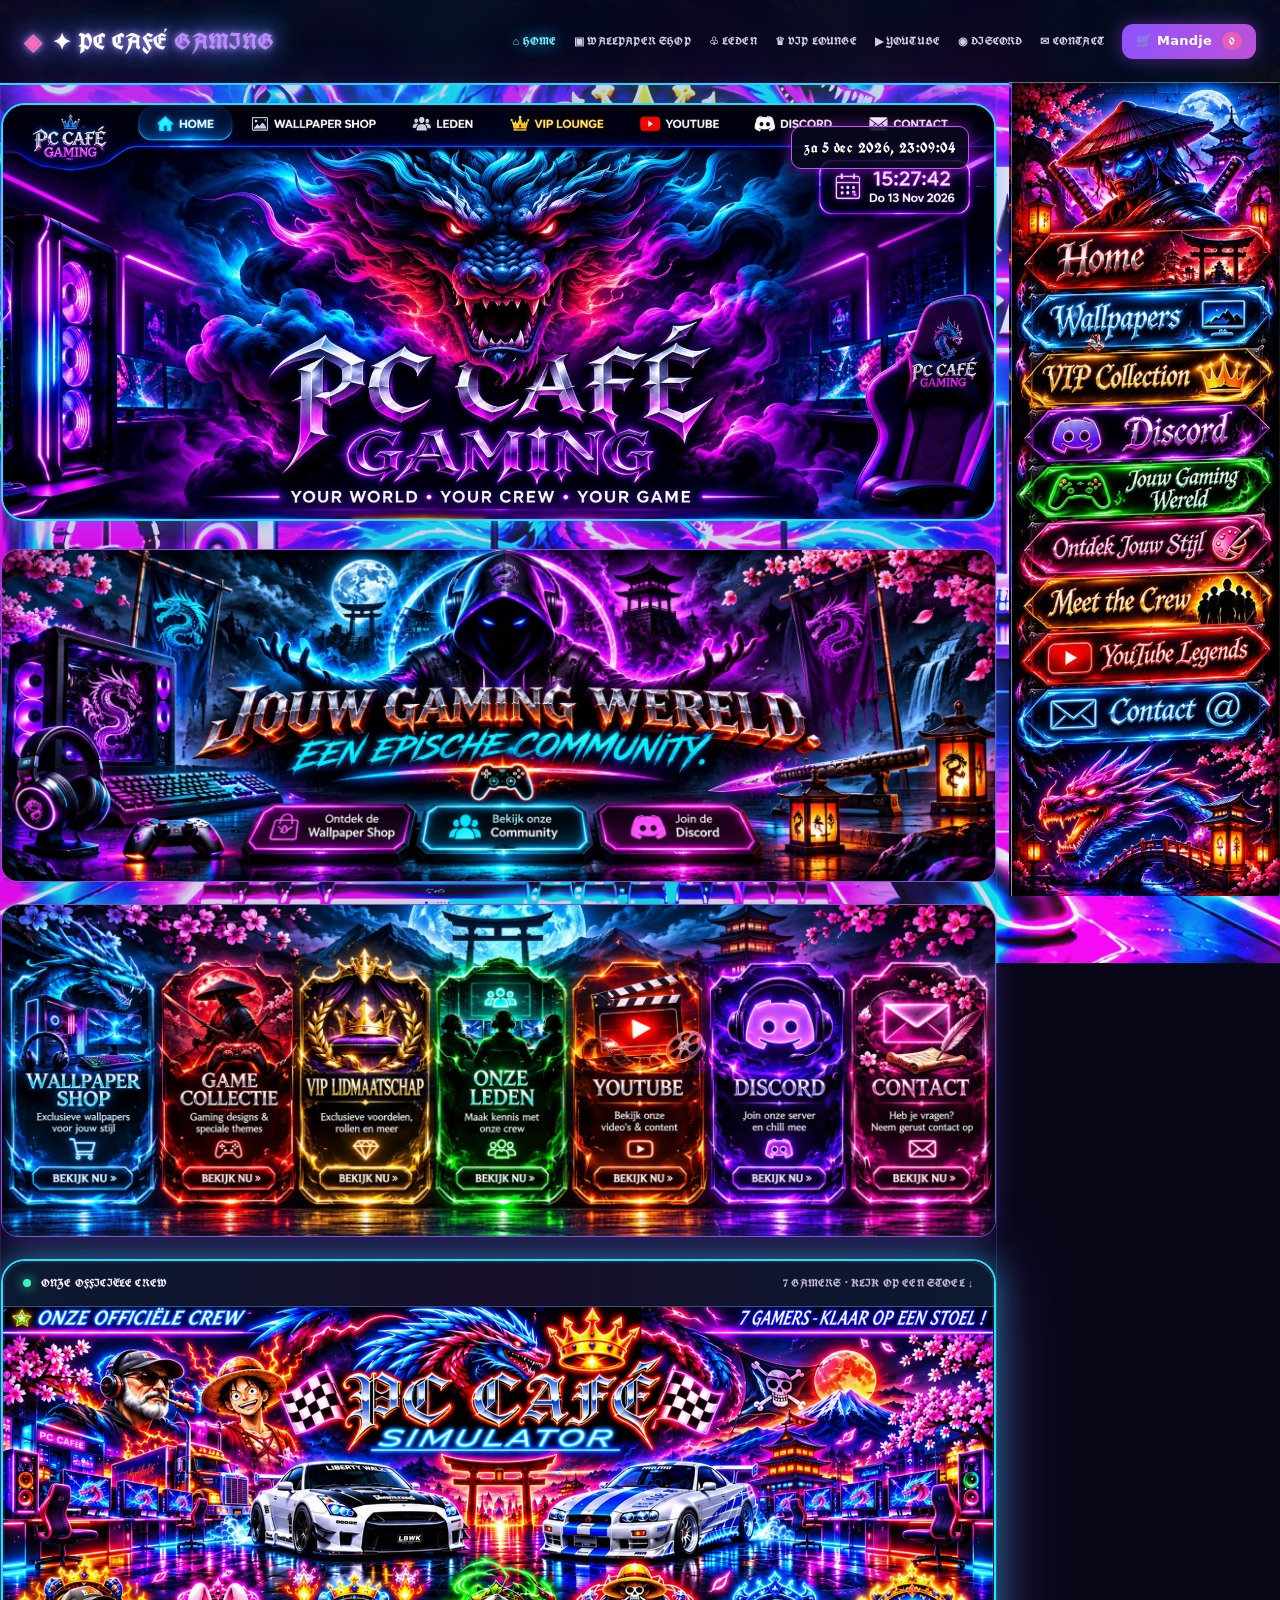
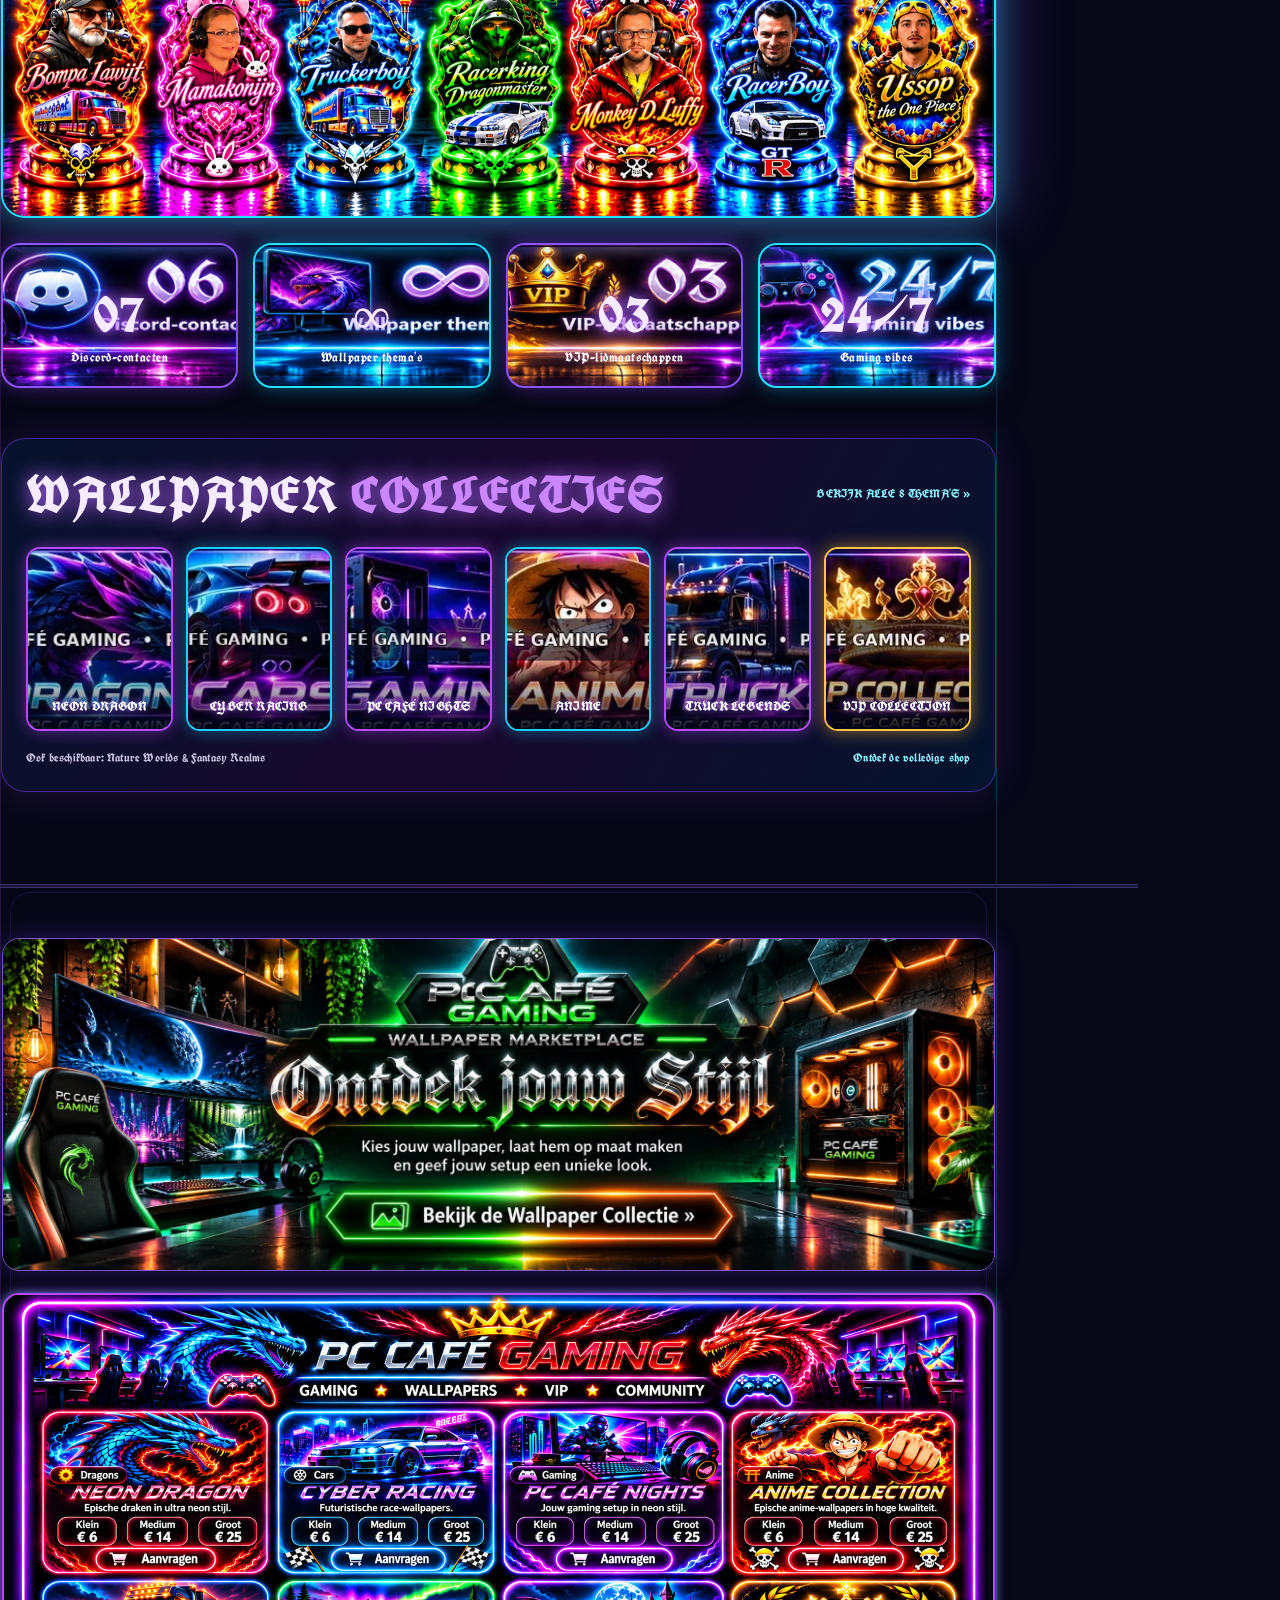
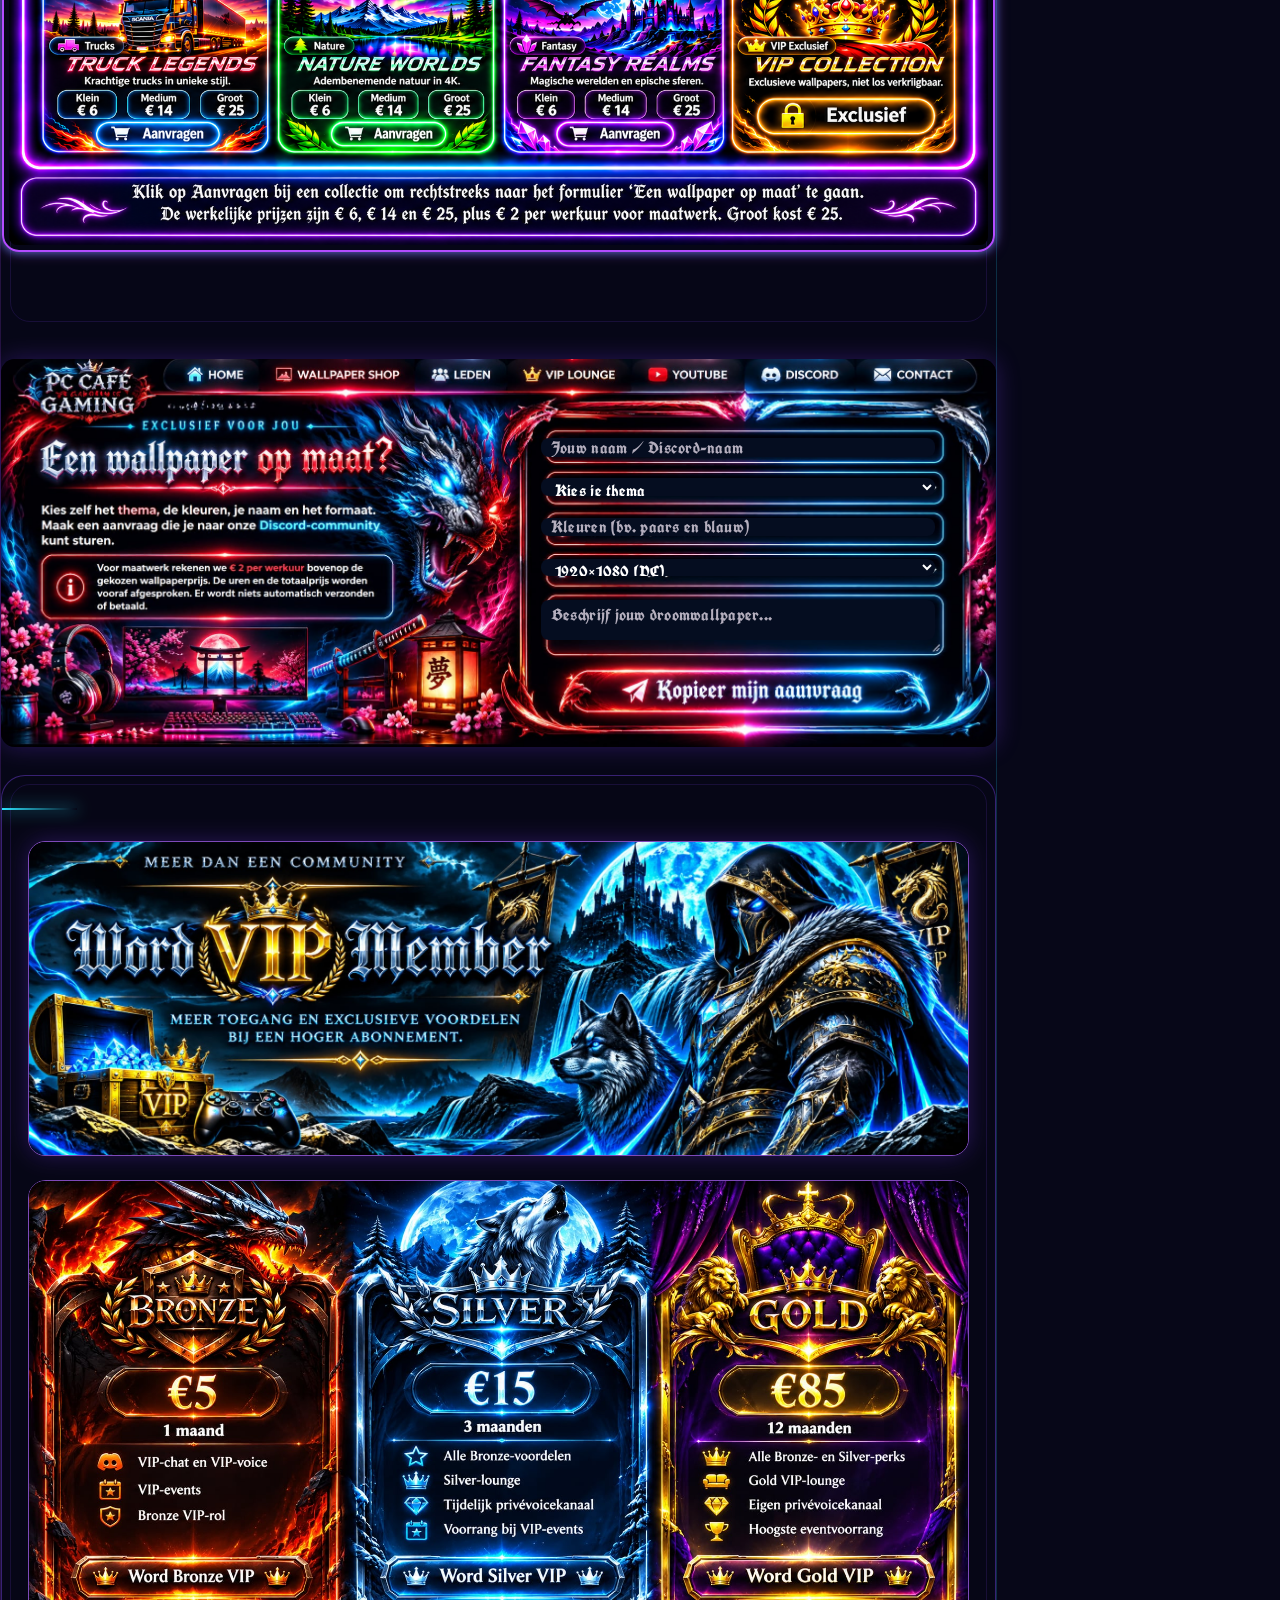
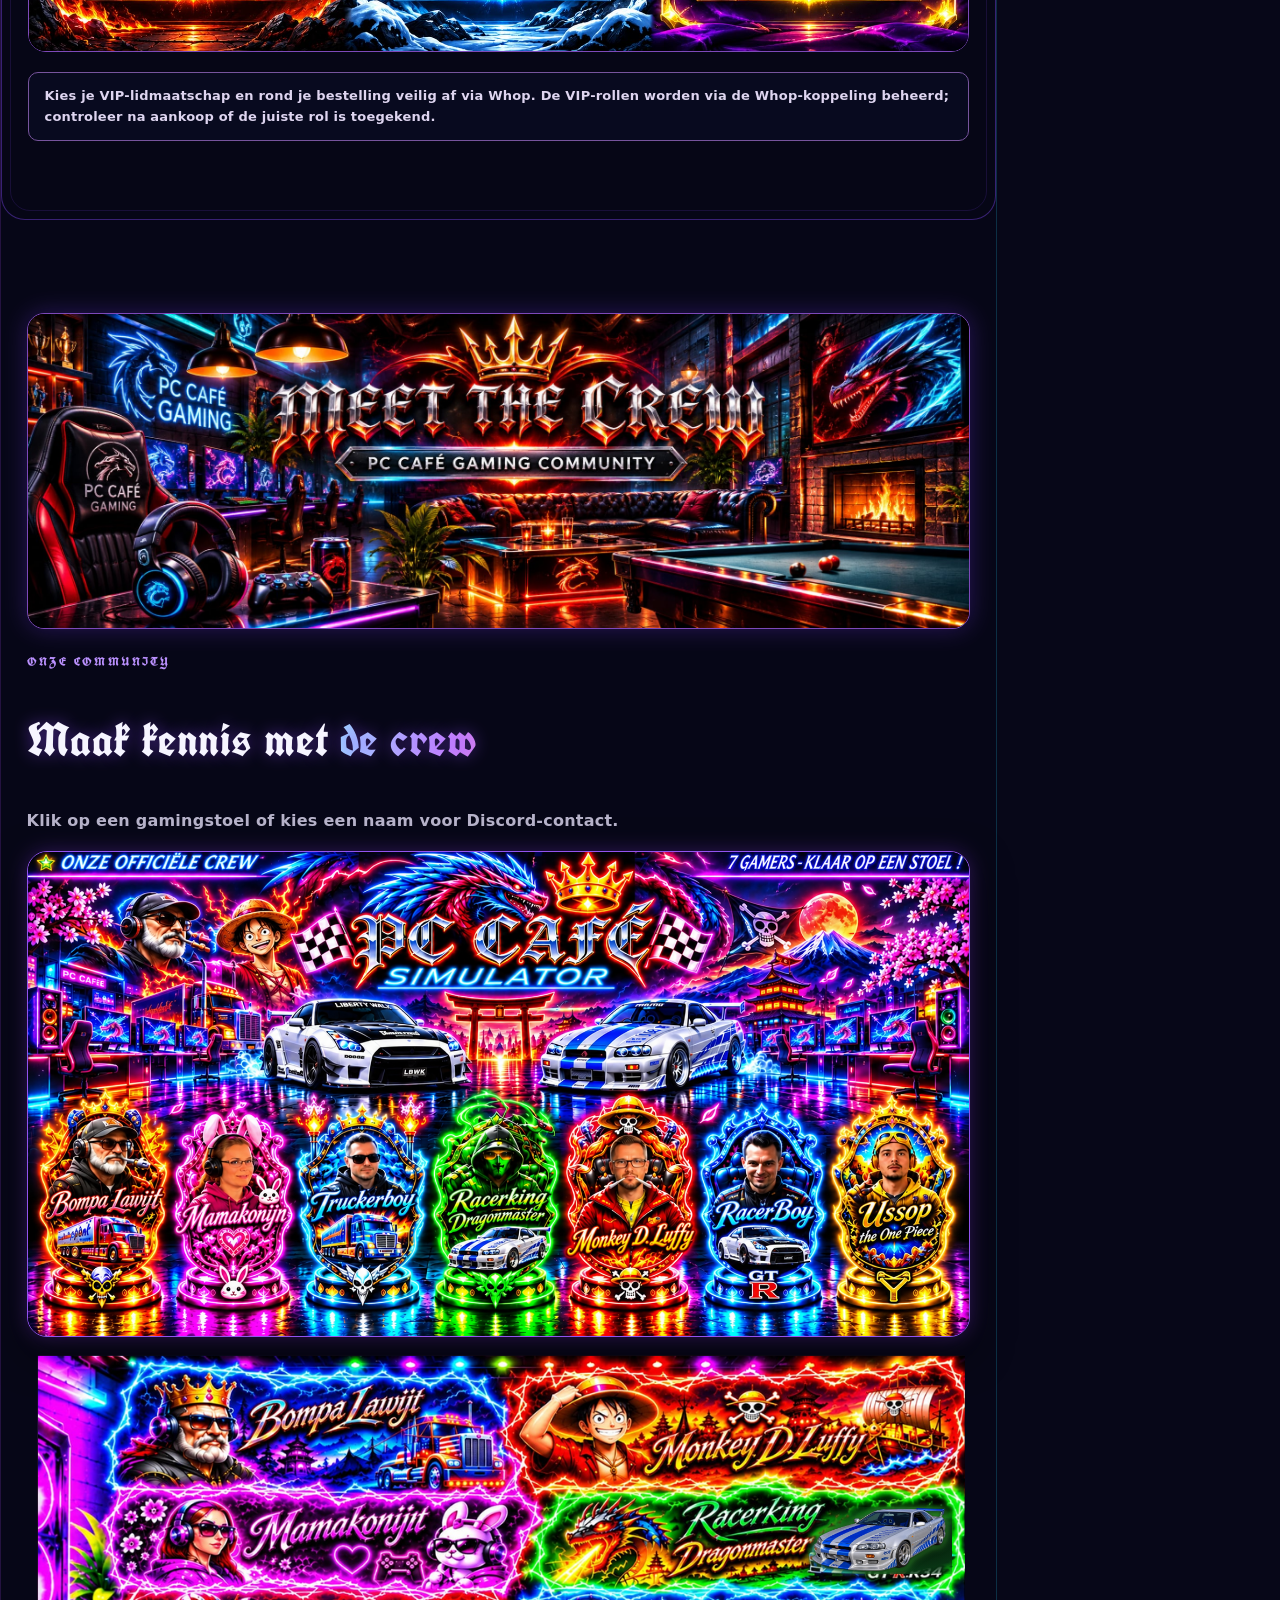
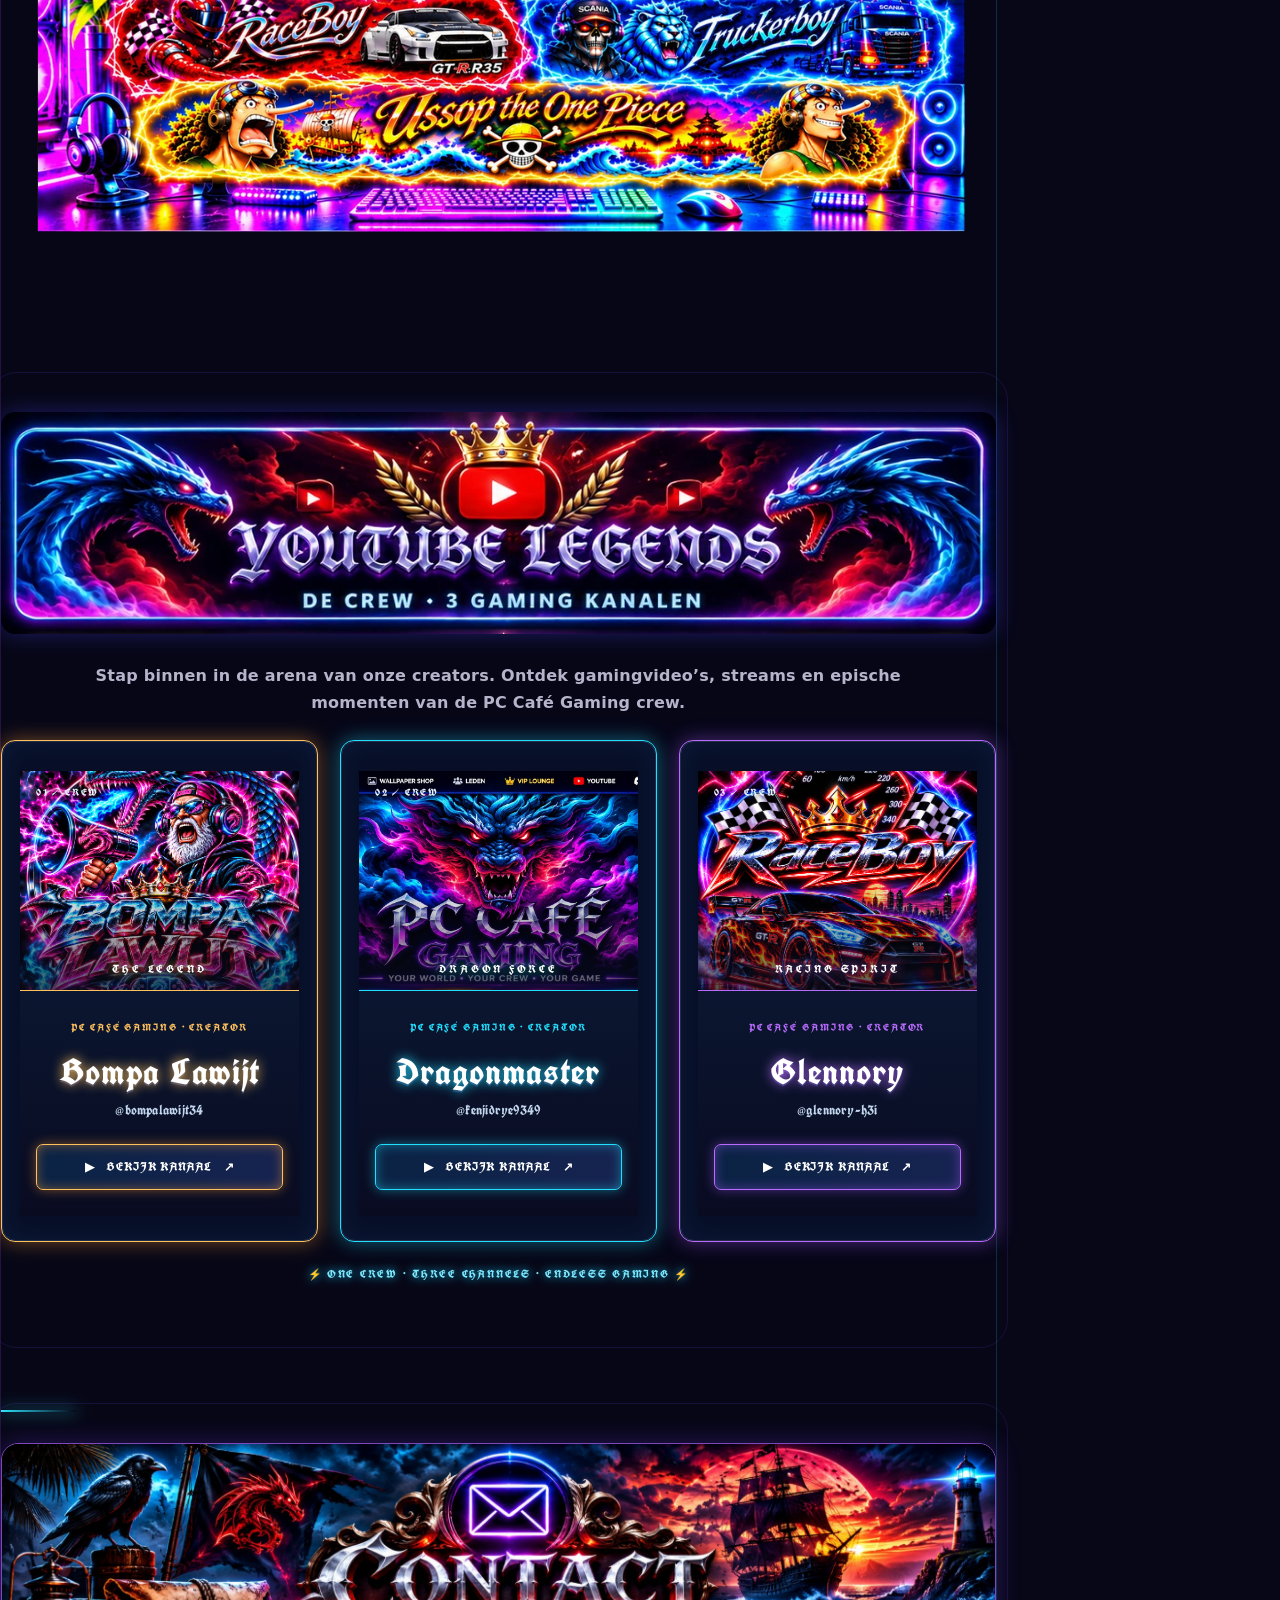
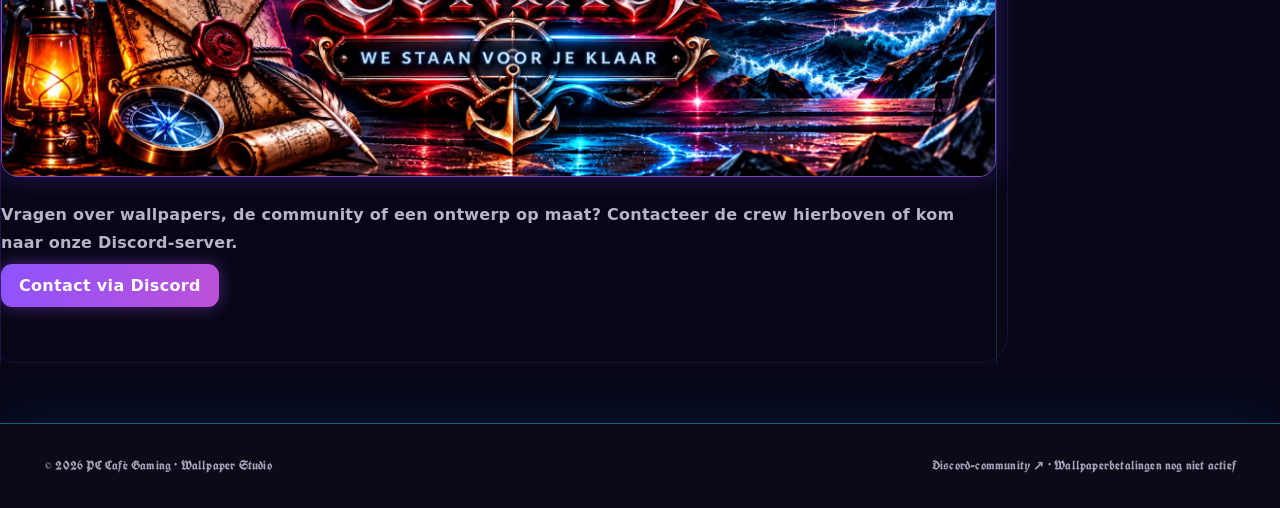
==== index.html @ 96dc5844 "Add files via upload" ====
<!DOCTYPE html>

<html lang="nl"><head><meta charset="utf-8"/><meta content="width=device-width,initial-scale=1" name="viewport"/><title>PC Café Gaming | Wallpaper Studio</title><style>
:root{font-family:UnifrakturCook,cursive;color:#f6f5ff;background:#080a14}*{box-sizing:border-box}html{scroll-behavior:smooth}body{margin:0;background:radial-gradient(ellipse at 70% 0,#241342 0,transparent 37%),#080a14}a{color:inherit;text-decoration:none}button,input,select,textarea{font:inherit}button{cursor:pointer}.shell{max-width:1240px;margin:auto;padding:0 24px}.top{border-bottom:1px solid #ffffff19;background:#0c0d1be8;position:sticky;top:0;z-index:5;backdrop-filter:blur(14px)}.nav{display:flex;align-items:center;gap:30px;min-height:78px}.brand{font-weight:900;letter-spacing:.02em;font-size:20px;white-space:nowrap}.brand b{color:#bd8aff}.links{display:flex;gap:24px;align-items:center;margin-left:auto;font-size:14px;color:#d2cce5}.links a:hover{color:#b995ff}.btn{border:0;border-radius:11px;padding:12px 18px;background:linear-gradient(110deg,#9b58ff,#ec58bd);color:white;font-weight:800;box-shadow:0 6px 25px #b04cf62d}.btn.alt{background:#242039;box-shadow:none;border:1px solid #544775}.btn.small{padding:9px 14px;font-size:13px}.hero{display:grid;grid-template-columns:1.02fr .98fr;gap:36px;align-items:center;padding:66px 0 70px}.eyebrow{color:#bb91ff;text-transform:uppercase;letter-spacing:.2em;font-size:12px;font-weight:800}.hero h1{font-size:clamp(38px,5vw,70px);line-height:1.05;letter-spacing:-.055em;margin:15px 0 18px}.gradient{background:linear-gradient(100deg,#b790ff,#ff73bd);background-clip:text;color:transparent}.muted{color:#b7b3ca;line-height:1.75}.hero p{font-size:17px;max-width:530px}.actions{display:flex;gap:12px;flex-wrap:wrap;margin:28px 0}.stats{display:flex;gap:30px;color:#d5cfe4;font-size:13px;margin-top:40px}.stats strong{display:block;font-size:21px;color:white}.hero-img{position:relative;border-radius:22px;overflow:hidden;border:1px solid #7658aa;box-shadow:0 24px 80px #8e40eb40}.hero-img img{width:100%;display:block}.overlay-label{position:absolute;bottom:14px;left:14px;right:14px;padding:12px 15px;border-radius:12px;background:#090717c9;backdrop-filter:blur(8px);font-size:13px}.section{padding:45px 0}.heading{display:flex;justify-content:space-between;align-items:end;gap:20px;margin-bottom:24px}.heading h2{font-size:clamp(28px,3vw,39px);margin:8px 0;letter-spacing:-.035em}.filters{display:flex;gap:9px;flex-wrap:wrap;margin:22px 0}.chip{background:#191629;color:#cbc6db;border:1px solid #3a304f;border-radius:30px;padding:9px 15px}.chip.active{background:#7445d6;border-color:#b18af6;color:white}.search{background:#161322;color:white;border:1px solid #453857;border-radius:12px;padding:12px 14px;min-width:240px;max-width:100%}.products{display:grid;grid-template-columns:repeat(4,minmax(0,1fr));gap:19px}.product{background:#141323;border:1px solid #302a43;border-radius:17px;overflow:hidden;transition:transform .2s,border-color .2s}.product:hover{transform:translateY(-4px);border-color:#9269dc}.product img{width:100%;aspect-ratio:16/10;object-fit:cover;display:block;background:#24183c}.info{padding:16px}.pill{font-size:11px;color:#c4a8ff;background:#302046;border-radius:30px;padding:5px 9px}.info h3{margin:15px 0 7px;font-size:17px}.info p{font-size:13px;color:#aaa5bc;min-height:36px;line-height:1.5}.price{display:flex;align-items:center;justify-content:space-between;gap:8px;margin-top:18px}.price strong{font-size:19px}.empty{padding:35px;color:#b7b0c8}.feature{background:linear-gradient(115deg,#281342,#12172d);border:1px solid #513a75;border-radius:22px;padding:32px;display:grid;grid-template-columns:1fr 1fr;gap:28px}.feature h2{font-size:31px;margin:9px 0}.formgrid{display:grid;gap:12px}.field{width:100%;padding:12px;border:1px solid #55446e;border-radius:10px;background:#130f25;color:white}.plans{display:grid;grid-template-columns:repeat(3,1fr);gap:16px}.plan{border:1px solid #48375d;background:#161326;border-radius:17px;padding:25px}.plan.featured{border-color:#d16bcb;box-shadow:0 0 30px #b047ba22}.plan h3{margin:0}.plan .amount{font-size:38px;font-weight:900;margin:18px 0 6px}.plan ul{padding-left:20px;line-height:2;color:#c4bed1;font-size:14px;min-height:155px}.crew-img{position:relative;border:1px solid #594578;border-radius:20px;overflow:hidden}.crew-img img{width:100%;display:block}.hotspot{position:absolute;top:30%;bottom:5%;width:16.666%;border:0;background:transparent}.hotspot:hover,.hotspot:focus-visible{outline:2px solid #b785ff;outline-offset:-3px;background:#a45dff22}.crew-list{display:grid;grid-template-columns:repeat(3,1fr);gap:10px;margin-top:15px}.crew-list button{padding:13px;background:#171428;border:1px solid #403355;color:white;border-radius:10px}.footer{border-top:1px solid #30253e;margin-top:60px;padding:32px 0;color:#a6a0b8;font-size:13px}.footer .shell{display:flex;justify-content:space-between;gap:15px}dialog{border:1px solid #7655a4;border-radius:20px;background:#161225;color:white;padding:26px;max-width:440px;width:calc(100% - 30px);box-shadow:0 20px 80px #0009}dialog::backdrop{background:#000b}dialog h2{margin-top:0}dialog p{color:#c7bfd7}dialog .actions{margin-bottom:0}.cart-badge{background:#e65eb8;padding:2px 7px;border-radius:30px;margin-left:5px;font-size:11px}.notice{color:#c5b8e8;font-size:13px;line-height:1.6}.mobile{display:none}@media(max-width:850px){.hero{grid-template-columns:1fr;padding:42px 0}.products{grid-template-columns:repeat(2,1fr)}.feature{grid-template-columns:1fr}.links{gap:12px}.links a:nth-child(2),.links a:nth-child(3){display:none}}@media(max-width:550px){.shell{padding:0 15px}.nav{min-height:66px}.brand{font-size:16px}.links a:not(:last-child){display:none}.products,.plans{grid-template-columns:1fr}.crew-list{grid-template-columns:repeat(2,1fr)}.stats{gap:15px}.heading{align-items:start;flex-direction:column}.footer .shell{flex-direction:column}}

/* 2026 premium visual refresh */
:root{color-scheme:dark}body{background:radial-gradient(ellipse at 50% -5%,#352067 0,transparent 34%),radial-gradient(ellipse at 95% 35%,#171e48 0,transparent 38%),#070812}.top{background:#080b17e8;border-bottom:1px solid #b57bff33}.brand{font-size:22px;letter-spacing:-.035em}.brand:before{content:'◈';color:#ff6cbd;margin-right:9px}.nav{min-height:83px}.links a{transition:color .2s}.btn{background:linear-gradient(115deg,#8d53ff,#ed4fae);box-shadow:0 8px 30px #b154ff3d;transition:transform .2s,box-shadow .2s}.btn:hover{transform:translateY(-2px);box-shadow:0 12px 35px #b154ff6b}.btn.alt{background:#17162abf;border-color:#765c9d}.hero-new{text-align:center;padding:62px 0 45px}.hero-kicker{display:inline-flex;align-items:center;gap:10px;color:#c8adff;font-size:12px;font-weight:800;letter-spacing:.17em;border:1px solid #6b4a963f;border-radius:30px;padding:10px 16px;background:#2c204044}.live-dot{display:inline-block;width:8px;height:8px;background:#38f5c2;border-radius:50%;box-shadow:0 0 12px #38f5c2;flex:none}.hero-new h1{font-size:clamp(35px,5.3vw,74px);letter-spacing:-.065em;line-height:1.06;margin:25px auto 17px;font-weight:950}.hero-new>p{max-width:760px;margin:0 auto;color:#c3bed6;font-size:17px;line-height:1.8}.hero-actions{display:flex;gap:12px;justify-content:center;flex-wrap:wrap;margin:28px 0 38px}.photo-frame{background:#100f20;border:1px solid #8154c7;border-radius:24px;overflow:hidden;box-shadow:0 24px 100px #6f30b849,0 0 0 5px #a85dff0c;text-align:left}.photo-head,.photo-foot{display:flex;justify-content:space-between;gap:10px;align-items:center;padding:14px 20px;background:#100e1d;color:#bfb5d7;font-size:11px;font-weight:800;letter-spacing:.08em}.photo-head span:first-child{display:flex;align-items:center;gap:10px;color:#f6efff}.photo-stage{position:relative;line-height:0}.photo-stage img{display:block;width:100%;height:auto}.photo-stage .hotspot{top:34%;bottom:4%;border-radius:12px}.photo-stage .hotspot:hover,.photo-stage .hotspot:focus-visible{background:linear-gradient(0deg,#d954ff50,transparent 70%);outline:2px solid #e8b0ff;outline-offset:-3px}.photo-foot{flex-wrap:wrap;justify-content:center;gap:12px 22px;color:#cfb9ff}.highlights{display:grid;grid-template-columns:repeat(4,1fr);gap:16px;margin:25px 0 0}.highlights div{background:#151226a6;border:1px solid #44345f;border-radius:16px;padding:19px 10px;display:flex;flex-direction:column;gap:7px}.highlights strong{font-size:26px;color:#f4eaff}.highlights span{font-size:12px;color:#ada5c4}.section{padding:65px 0}.heading h2,.section h2{letter-spacing:-.045em}.product{background:linear-gradient(145deg,#20172f,#121425);border-color:#53416c}.product:hover{box-shadow:0 18px 50px #ad49ec23}.plan{background:linear-gradient(160deg,#241632,#121525)}.plan.featured{background:linear-gradient(160deg,#3c1944,#17142b);border-color:#ef6dc5}.crew-img{box-shadow:0 12px 55px #8d3dd52a}.footer{background:#0c0a17}.links a:focus-visible,.btn:focus-visible,button:focus-visible{outline:3px solid #fff;outline-offset:3px}@media(max-width:700px){.hero-new{padding-top:36px}.hero-new>p{font-size:15px}.hero-kicker{font-size:9px;letter-spacing:.08em}.photo-head{font-size:9px;padding:10px}.photo-head>span:last-child{display:none}.photo-foot{font-size:9px}.highlights{grid-template-columns:repeat(2,1fr)}.hero-actions .btn{width:100%}.section{padding:45px 0}}

/* Neon motion edition */
body{position:relative;isolation:isolate;background:radial-gradient(ellipse at 75% 12%,#321153 0%,transparent 39%),radial-gradient(ellipse at 10% 62%,#062744 0%,transparent 42%),#070812}
body::before{content:"";position:fixed;inset:-40%;z-index:-1;pointer-events:none;background:conic-gradient(from 0deg at 50% 50%,transparent 0deg,#6a24bd26 65deg,transparent 115deg,#00ccff20 190deg,transparent 250deg,#ff2a8a1c 310deg,transparent 360deg);animation:ambientSpin 35s linear infinite;filter:blur(75px)}
@keyframes ambientSpin{to{transform:rotate(360deg)}}
.hero-img{isolation:isolate;box-shadow:0 0 24px #8c36ff6e,0 0 75px #009dff36,0 25px 85px #8e40eb40;animation:heroGlow 5s ease-in-out infinite alternate}
.hero-img::after{content:"";position:absolute;inset:0;border:2px solid transparent;border-radius:inherit;pointer-events:none;background:linear-gradient(115deg,#00ddffbb,transparent 25%,transparent 72%,#ff32b5c7) border-box;mask:linear-gradient(#fff 0 0) padding-box,linear-gradient(#fff 0 0);mask-composite:exclude;animation:borderPulse 3.5s ease-in-out infinite alternate}
@keyframes heroGlow{from{box-shadow:0 0 16px #8c36ff55,0 0 50px #009dff20}to{box-shadow:0 0 32px #b04aff99,0 0 95px #009dff66}}
@keyframes borderPulse{from{opacity:.4}to{opacity:1}}
.hero-img img{transition:transform .8s ease}.hero-img:hover img{transform:scale(1.025)}
.gradient{background-image:linear-gradient(100deg,#9ddcff,#c98cff,#ff70bd,#9ddcff);background-size:240% auto;animation:shine 6s linear infinite}
@keyframes shine{to{background-position:240% center}}
.btn:not(.alt){background-size:200% 200%;animation:btnGlow 5s ease infinite}
@keyframes btnGlow{0%,100%{background-position:0 50%;box-shadow:0 0 14px #a94cff40}50%{background-position:100% 50%;box-shadow:0 0 27px #e458c67a}}
@media(prefers-reduced-motion:reduce){body::before,.hero-img,.hero-img::after,.gradient,.btn:not(.alt){animation:none!important}html{scroll-behavior:auto}.hero-img img{transition:none}}

/* CYBER ARENA 2026 — extra decor, original crew image untouched */
:root{--electric:#24dfff;--violet:#a15bff;--hotpink:#ff4fc5}
body{background:radial-gradient(ellipse at 50% 3%,#26104b 0,transparent 48%),linear-gradient(120deg,#050b1c,#0c0922 48%,#050d1c)!important;overflow-x:hidden}
body::before{z-index:-1!important;opacity:.85}
body::after{content:"";position:fixed;inset:0;z-index:-1;pointer-events:none;background:linear-gradient(90deg,transparent 0 8%,#20cfff13 8.1%,transparent 8.3%,transparent 91.7%,#f94bd313 91.9%,transparent 92%),repeating-linear-gradient(0deg,transparent 0 63px,#57aaff0c 64px,transparent 65px),repeating-linear-gradient(90deg,transparent 0 63px,#a45aff0b 64px,transparent 65px);mask-image:linear-gradient(to bottom,transparent,#000 20%,#000 80%,transparent);animation:arenaGrid 18s linear infinite}
@keyframes arenaGrid{0%{background-position:0 0,0 0,0 0}100%{background-position:0 0,0 130px,130px 0}}
.cyber-decor{position:fixed;inset:0;pointer-events:none;z-index:0;overflow:hidden}
.cyber-decor .beam{position:absolute;top:-30%;height:160%;width:2px;opacity:.4;filter:drop-shadow(0 0 13px currentColor);transform:rotate(19deg);animation:beamBreath 7s ease-in-out infinite alternate}
.cyber-decor .beam.a{left:7%;color:#22dfff;background:linear-gradient(transparent,currentColor,transparent)}
.cyber-decor .beam.b{right:8%;color:#f746d3;background:linear-gradient(transparent,currentColor,transparent);transform:rotate(-19deg);animation-delay:-3s}
.cyber-decor .orb{position:absolute;border-radius:50%;filter:blur(40px);opacity:.23;animation:orbFloat 13s ease-in-out infinite alternate}
.cyber-decor .orb.a{width:270px;height:270px;left:-130px;top:25%;background:#009dff}
.cyber-decor .orb.b{width:300px;height:300px;right:-145px;top:47%;background:#e22dff;animation-delay:-6s}
@keyframes beamBreath{to{opacity:.12;filter:drop-shadow(0 0 4px currentColor)}}
@keyframes orbFloat{to{transform:translateY(115px) scale(1.15)}}
.top,main,.footer{position:relative;z-index:1}
.top{box-shadow:0 1px 0 #23e6ff30,0 12px 35px #05041899}
.brand{text-shadow:0 0 22px #af62ff55}
.hero-new{position:relative}
.hero-new::before,.hero-new::after{content:"";position:absolute;top:120px;width:90px;height:210px;pointer-events:none;opacity:.8;border-top:2px solid #20ddff;border-bottom:2px solid #20ddff;filter:drop-shadow(0 0 12px #20ddff77)}
.hero-new::before{left:-120px;border-left:2px solid #20ddff;clip-path:polygon(0 0,100% 0,100% 15%,35% 15%,35% 85%,100% 85%,100% 100%,0 100%)}
.hero-new::after{right:-120px;border-right:2px solid #f252d9;border-color:#f252d9;clip-path:polygon(0 0,100% 0,100% 100%,0 100%,0 85%,65% 85%,65% 15%,0 15%)}
.hero-new h1{text-shadow:0 0 42px #8957ff2b}
.hero-kicker{box-shadow:0 0 28px #814aff21,inset 0 0 15px #9c4eff12}
.photo-frame{position:relative;isolation:isolate;border:1px solid #b66aff;box-shadow:0 0 0 1px #25cfff55,0 0 28px #7d3fff75,0 0 95px #168eff25,0 24px 85px #0009;animation:arenaFrame 6s ease-in-out infinite alternate}
.photo-frame::after{content:"";position:absolute;inset:0;border-radius:inherit;pointer-events:none;box-shadow:inset 0 0 0 2px #ffffff12;z-index:2}
@keyframes arenaFrame{to{box-shadow:0 0 0 1px #fa51d66b,0 0 35px #e54fff73,0 0 105px #22bfff33,0 24px 85px #0009}}
.photo-head{background:linear-gradient(90deg,#0b1a31,#180e2b,#0b1a31);border-bottom:1px solid #42d8ff60}
.photo-foot{background:linear-gradient(90deg,#0b1a31,#1a0d2c,#0b1a31);border-top:1px solid #ee59e65c}
.highlights div{position:relative;overflow:hidden;background:linear-gradient(150deg,#10213bba,#1b1235d9);border:1px solid #3d87bd75;box-shadow:inset 0 1px #ffffff16,0 8px 30px #0005;transition:transform .25s,box-shadow .25s}
.highlights div::before{content:"";position:absolute;left:12%;right:12%;top:0;height:2px;background:linear-gradient(90deg,transparent,#30e8ff,#e44dff,transparent);box-shadow:0 0 13px #38d9ff}
.highlights div:hover{transform:translateY(-5px);box-shadow:0 0 25px #9c56ff44}
.section{position:relative}
.section::before{content:"";position:absolute;top:32px;left:0;width:75px;height:2px;background:linear-gradient(90deg,#2ce4ff,transparent);box-shadow:0 0 15px #2ce4ff}
.product,.plan,.feature,.crew-img{box-shadow:0 10px 36px #0007,0 0 20px #8c4dff16}
.product:hover,.plan:hover{border-color:#32dfff;box-shadow:0 0 25px #1bbdff38,0 15px 40px #0008}
.btn:not(.alt){box-shadow:0 0 17px #b14fff6b}
.footer{border-top:1px solid #30d7ff66;box-shadow:0 -12px 45px #168bff14}
@media(max-width:1500px){.hero-new::before,.hero-new::after{display:none}}
@media(max-width:700px){.cyber-decor .beam{opacity:.14}.cyber-decor .orb{opacity:.12}body::after{opacity:.4}}
@media(prefers-reduced-motion:reduce){body::after,.cyber-decor *, .photo-frame{animation:none!important}}

/* Marketplace: neon showcase */
#shop{padding:54px 0 78px;position:relative}#shop:before{content:"";position:absolute;inset:10px -20px;background:radial-gradient(ellipse at 50% 12%,#6518ad3b,transparent 70%);pointer-events:none;z-index:-1}#shop .heading{border:1px solid #6e3e9c77;background:linear-gradient(110deg,#12142cdd,#280f3fbb);border-radius:22px;padding:24px;box-shadow:0 0 45px #b14bff1e}#shop .heading h2{font-size:clamp(30px,4vw,48px)}#shop .filters{gap:12px;margin:28px 0}#shop .chip{border:1px solid #9055dc;border-radius:99px;background:#100b26;box-shadow:0 0 12px #9c3cff33;color:#f6eaff}#shop .chip:hover,#shop .chip.active{background:linear-gradient(110deg,#ac26e9,#2e80ff);box-shadow:0 0 18px #a93bff99,0 0 10px #00ccff55;color:white}#shop .products{grid-template-columns:repeat(4,minmax(0,1fr));gap:18px}#shop .product{border:1px solid #c345f0;border-radius:19px;background:linear-gradient(145deg,#090b20,#0c1532 75%,#170a2b);box-shadow:0 0 14px #b52aff55,0 0 17px #00bbff24;overflow:hidden}#shop .product:hover{transform:translateY(-5px);box-shadow:0 0 26px #e62cff9a,0 0 18px #00cfff7a}#shop .product img{aspect-ratio:1.9/1;object-fit:cover;object-position:center;background:#08091d}#shop .info{padding:14px}#shop .info h3{font-size:17px;margin:12px 0 5px}#shop .info p{min-height:35px}#shop .price .btn{padding:10px 12px}#shop .price strong{font-size:17px}#shop .search{border:1px solid #3acfff;box-shadow:0 0 13px #159eff66} @media(max-width:900px){#shop .products{grid-template-columns:repeat(2,minmax(0,1fr))}}@media(max-width:560px){#shop .products{grid-template-columns:1fr}#shop .heading{padding:17px}}

/* CYBER CITY BACKGROUND — decorative layers, all site features preserved */
html{background:#050719}
body{background:radial-gradient(ellipse 65% 30% at 50% 7%,#5b188b8a,transparent 80%),radial-gradient(ellipse 44% 40% at 5% 44%,#005ca16b,transparent 85%),radial-gradient(ellipse 48% 42% at 98% 67%,#ae167b5c,transparent 83%),linear-gradient(145deg,#050719 0%,#0b1231 42%,#180b31 68%,#05091c 100%)!important}
body::after{background:repeating-linear-gradient(0deg,transparent 0 73px,#00dfff17 74px,transparent 75px),repeating-linear-gradient(90deg,transparent 0 73px,#d34aff12 74px,transparent 75px)!important;opacity:.85;mask-image:linear-gradient(90deg,#0008,#0004 20%,transparent 45%,transparent 55%,#0004 80%,#0008)!important}
.cyber-decor .beam.a{left:4%;width:3px;opacity:.55;box-shadow:0 0 30px #00dfff}
.cyber-decor .beam.b{right:4%;width:3px;opacity:.55;box-shadow:0 0 30px #ff4cdb}
.cyber-decor .orb.a{width:480px;height:480px;left:-250px;top:15%;background:#008aff;opacity:.28}
.cyber-decor .orb.b{width:520px;height:520px;right:-260px;top:35%;background:#dd29ff;opacity:.24}
.cyber-decor::before,.cyber-decor::after{content:"";position:absolute;top:15%;bottom:5%;width:min(15vw,220px);opacity:.7;filter:drop-shadow(0 0 12px #12ccff);background:repeating-linear-gradient(180deg,transparent 0 34px,#16caffb0 35px 37px,transparent 38px 68px);mask-image:linear-gradient(90deg,#000,transparent)}
.cyber-decor::before{left:0;clip-path:polygon(0 0,100% 15%,65% 85%,0 100%)}
.cyber-decor::after{right:0;transform:scaleX(-1);filter:drop-shadow(0 0 12px #ff3fd8);background:repeating-linear-gradient(180deg,transparent 0 34px,#ff4dd1aa 35px 37px,transparent 38px 68px)}
#shop{background:radial-gradient(ellipse at 50% 10%,#54218435,transparent 70%);border-radius:28px}
#shop .product{box-shadow:0 0 0 1px #7d4dff45,0 0 24px #a632e62b,0 18px 36px #0007}
#shop .product:hover{box-shadow:0 0 28px #e342e67a,0 0 22px #10dfff70}
@media(max-width:700px){.cyber-decor::before,.cyber-decor::after{opacity:.25;width:50px}body::after{opacity:.3}}
@media(prefers-reduced-motion:reduce){.cyber-decor,.cyber-decor *{animation:none!important}}

/* ALL AREAS NEON BANNERS — consistent cyber gaming visual system */
.section-banner{position:relative;isolation:isolate;display:flex;align-items:center;justify-content:space-between;gap:14px;overflow:hidden;min-height:148px;margin:0 0 32px;padding:24px clamp(15px,4vw,48px);border:1px solid #9c5aff;border-radius:20px;background:radial-gradient(ellipse at 16% 55%,#203f92a6,transparent 48%),radial-gradient(ellipse at 85% 40%,#78158b9c,transparent 50%),linear-gradient(115deg,#060a20,#18082d 50%,#070b22);box-shadow:inset 0 0 28px #5521c760,0 0 20px #ad43ff70,0 12px 40px #0009;text-align:center}
.section-banner:before{content:"";position:absolute;inset:0;z-index:-1;opacity:.8;background:repeating-linear-gradient(90deg,transparent 0 55px,#43dfff25 56px,transparent 57px),repeating-linear-gradient(0deg,transparent 0 39px,#f72eff18 40px,transparent 41px);mask-image:linear-gradient(90deg,#000,transparent 32%,transparent 68%,#000)}
.section-banner:after{content:"";position:absolute;left:-30%;bottom:0;width:50%;height:3px;background:linear-gradient(90deg,transparent,#2befff,#f83bff,transparent);box-shadow:0 0 18px #18ddff;animation:bannerScan 9s linear infinite}
@keyframes bannerScan{to{left:110%}}
.banner-text{display:flex;flex-direction:column;align-items:center;gap:8px;min-width:0}
.banner-text strong{font-weight:1000;font-size:clamp(24px,4vw,48px);line-height:1.1;letter-spacing:.045em;color:#f6f3ff;text-shadow:0 2px 0 #783bb5,0 0 12px #a85dff,0 0 32px #fe39d0}
.banner-text span{font-size:clamp(11px,1.8vw,20px);letter-spacing:.18em;font-weight:900;color:#c9f5ff;text-shadow:0 0 14px #24dfff}
.banner-side{font-size:clamp(29px,6vw,72px);filter:drop-shadow(0 0 17px #b74bff);flex:none}
.banner-custom{border-color:#22dfff}.banner-vip{border-color:#f7bf55;background:radial-gradient(ellipse at 75% 50%,#583077a8,transparent 55%),linear-gradient(120deg,#1c1126,#070a20 65%,#32152a)}.banner-vip .banner-text strong{color:#ffe5a2;text-shadow:0 0 25px #f9b338aa}.banner-crew{border-color:#e74dbf}.banner-home{margin:0 auto 34px;min-height:132px}.banner-home .banner-text strong{font-size:clamp(24px,4.2vw,55px)}
#shop .product{border:1px solid #c44eff;box-shadow:0 0 12px #ab45ff66,0 12px 34px #0008;transition:transform .25s,box-shadow .25s}#shop .product:nth-child(2n){border-color:#25cfff;box-shadow:0 0 12px #21caff66,0 12px 34px #0008}#shop .product:hover{transform:translateY(-6px);box-shadow:0 0 28px #a63effaa,0 14px 40px #000b}
#shop .chip{box-shadow:0 0 9px #ad4bff3d}#shop .chip.active{box-shadow:0 0 20px #ae54ffb0}
#custom .feature,#vip .plan,#crew .crew-img{border-color:#9253ef;box-shadow:0 0 20px #8d40f24d,0 15px 40px #0008}
@media(max-width:650px){.section-banner{min-height:110px;padding:16px 12px}.banner-side{font-size:27px}.banner-text span{letter-spacing:.07em}.banner-home{min-height:100px}}
@media(prefers-reduced-motion:reduce){.section-banner:after{animation:none}}

/* CYBER GAMING ARENA — enhanced decorative background */
body{background:radial-gradient(ellipse at 12% 23%,#073c79 0,transparent 34%),radial-gradient(ellipse at 87% 42%,#64126d 0,transparent 34%),radial-gradient(ellipse at 50% 75%,#1d145e 0,transparent 52%),#050717!important}
.cyber-decor{position:fixed;inset:0;z-index:0;overflow:hidden;pointer-events:none}
.cyber-decor .arena-left,.cyber-decor .arena-right{position:absolute;top:0;bottom:0;width:min(19vw,300px);opacity:.85;background:repeating-linear-gradient(180deg,transparent 0 30px,#00d9ff88 31px 33px,transparent 34px 82px),linear-gradient(90deg,#062e5e99,transparent);filter:drop-shadow(0 0 13px #00cfff);mask-image:linear-gradient(to bottom,transparent 0%,black 12%,black 90%,transparent)}
.cyber-decor .arena-left{left:0;clip-path:polygon(0 0,100% 0,70% 50%,100% 100%,0 100%)}
.cyber-decor .arena-right{right:0;transform:scaleX(-1);background:repeating-linear-gradient(180deg,transparent 0 30px,#ff38d888 31px 33px,transparent 34px 82px),linear-gradient(90deg,#56124e99,transparent);filter:drop-shadow(0 0 13px #ff38d8)}
.cyber-decor .arena-ring{position:absolute;width:600px;height:600px;border:2px solid #8d3aff44;border-radius:50%;top:22%;left:50%;transform:translateX(-50%);box-shadow:0 0 100px #a033ff24,inset 0 0 85px #008bff1b;opacity:.7}
.cyber-decor .arena-ring:before,.cyber-decor .arena-ring:after{content:"";position:absolute;inset:65px;border:1px dashed #25dfff55;border-radius:50%}.cyber-decor .arena-ring:after{inset:140px;border-color:#ff42c855}
.cyber-decor .arena-sparks{position:absolute;inset:0;background-image:radial-gradient(circle,#42eaff 1px,transparent 2px),radial-gradient(circle,#fa51e8 1px,transparent 2px);background-size:127px 163px,191px 211px;background-position:12px 25px,77px 97px;opacity:.4;animation:sparksDrift 25s linear infinite}
@keyframes sparksDrift{to{background-position:12px -301px,77px -325px}}
.section{isolation:isolate}.section:after{content:"";position:absolute;inset:25px -12px 0;z-index:-1;border-radius:28px;border:1px solid #8444ff25;background:linear-gradient(115deg,#08182b70,#1b0b3070 55%,#07182c70);box-shadow:inset 0 0 80px #8239e50e,0 0 60px #0003;pointer-events:none}
#shop:after{background:radial-gradient(ellipse at 10% 30%,#004e9255,transparent 55%),radial-gradient(ellipse at 90% 70%,#8b127955,transparent 55%),#0a0b2366}
#custom:after{background:radial-gradient(ellipse at 80% 35%,#008fba33,transparent 60%),#0d0b2866}
#vip:after{background:radial-gradient(ellipse at 80% 25%,#b06c2238,transparent 55%),#100b2566}
#crew:after{background:radial-gradient(ellipse at 20% 40%,#b12f8b35,transparent 55%),#0b102766}
.section-banner{min-height:175px;border-width:2px;box-shadow:0 0 30px #9b38ff66,0 0 55px #04c9ff25,inset 0 0 45px #a32dff33}
.section-banner .banner-side{font-size:clamp(42px,7vw,95px)}
#shop .product{box-shadow:0 0 18px #b62aff55,0 0 25px #00aaff22,0 15px 30px #0008}
@media(max-width:700px){.cyber-decor .arena-left,.cyber-decor .arena-right{width:48px;opacity:.3}.cyber-decor .arena-ring{width:340px;height:340px}.section:after{inset:20px -4px 0}.section-banner{min-height:120px}}
@media(prefers-reduced-motion:reduce){.cyber-decor .arena-sparks{animation:none}}

/* VISIBLE GAMING ARENA BACKDROP — distinct artwork on every section */
body{background:#07051a!important;background-image:radial-gradient(ellipse at 10% 30%,#063d83 0,transparent 38%),radial-gradient(ellipse at 90% 62%,#6b0b7c 0,transparent 40%),linear-gradient(120deg,#060819,#150a30 55%,#06091c)!important;background-attachment:fixed!important}
.cyber-decor{position:fixed!important;inset:0!important;z-index:0!important;pointer-events:none!important;overflow:hidden!important}
.cyber-decor::before,.cyber-decor::after{content:''!important;position:absolute!important;top:0!important;bottom:0!important;width:clamp(100px,18vw,320px)!important;opacity:1!important;mask-image:none!important;clip-path:none!important;filter:none!important}
.cyber-decor::before{left:0!important;background:repeating-linear-gradient(180deg,transparent 0 42px,#00dfff88 44px,#00dfff33 47px,transparent 50px 86px),linear-gradient(100deg,#063f7cbb,transparent 90%)!important;box-shadow:inset 28px 0 65px #00dfff55!important}
.cyber-decor::after{right:0!important;transform:none!important;background:repeating-linear-gradient(180deg,transparent 0 42px,#ff3ee488 44px,#ff3ee433 47px,transparent 50px 86px),linear-gradient(260deg,#791a8abb,transparent 90%)!important;box-shadow:inset -28px 0 65px #ff40d455!important}
main.shell{position:relative;z-index:1}
#shop,#custom,#vip,#crew{position:relative;isolation:isolate;border-radius:24px;margin-block:28px;background:linear-gradient(135deg,#071f43b8,#190c37c9 53%,#091d3bc4)!important;border:1px solid #874dff65;box-shadow:0 0 45px #892fff26,inset 0 0 70px #0b8fff13;padding-inline:clamp(12px,2vw,26px)}
#shop::after,#custom::after,#vip::after,#crew::after{content:'';position:absolute;inset:8px;z-index:-1;pointer-events:none;border-radius:20px;background:repeating-linear-gradient(90deg,transparent 0 77px,#26dfff0e 78px,transparent 79px),repeating-linear-gradient(0deg,transparent 0 77px,#e146ff0c 78px,transparent 79px)}
.section-banner{border-width:2px!important;box-shadow:0 0 30px #8d3bff77,inset 0 0 60px #224aff44!important}
@media(max-width:650px){.cyber-decor::before,.cyber-decor::after{width:48px!important;opacity:.65!important}}

/* GAMINGKAMER EDITIE — echte decoratieve achtergrond, geen neonstrepen */
html{background:#070718!important}
body{background:#070718 url("gamingkamer-achtergrond.jpg") center top / cover fixed no-repeat!important;min-height:100vh}
body::before,body::after,.cyber-decor,.hero-new::before,.hero-new::after{display:none!important}
.top{background:#08091ce8!important}
main.shell{background:linear-gradient(90deg,#090a1be8,#0b0921db 50%,#090a1be8);border-left:1px solid #9b42e633;border-right:1px solid #25cfff33;box-shadow:0 0 90px #070615b0;backdrop-filter:blur(3px)}
#shop,#custom,#vip,#crew{background:linear-gradient(130deg,#080c22e8,#170c2ce8 55%,#0a0d25e8)!important}
#shop::after,#custom::after,#vip::after,#crew::after,.section:after{background:none!important}
.section-banner:before{background:radial-gradient(circle at 20% 50%,#28ceff35,transparent 40%),radial-gradient(circle at 80% 50%,#ef42ed35,transparent 40%)!important}
.section-banner:after{display:none!important}
@media(max-width:900px){body{background-size:auto 100vh!important;background-position:center center!important}main.shell{background:#090b20ed}}
/* Wallpaper prijzen en exclusieve VIP collectie */
.wallpaper-sizes{display:grid;grid-template-columns:repeat(3,minmax(0,1fr));gap:6px;margin:14px 0 10px}.wallpaper-sizes button{border:1px solid #7355a3;border-radius:9px;padding:9px 3px;background:#19142e;color:#f4eaff;font-size:12px}.wallpaper-sizes button.selected{border-color:#31e0ff;background:#173354;box-shadow:0 0 13px #25dfff55}.wallpaper-sizes button b{display:block;font-size:16px;margin-top:4px}.designer{font-size:11px!important;min-height:0!important;color:#c8afff!important;margin:8px 0!important}.vip-product{border-color:#e4b65c!important;box-shadow:0 0 20px #d9a54455!important}.vip-note{color:#ffe4a0;font-weight:800;font-size:14px}.vip-product .pill{color:#ffe2a0;background:#493418}

/* V2: rustige zichtbare gamingkameranimatie */
body{background:#070718!important;isolation:auto!important}
body::before,body::after{display:none!important}
.gaming-motion-bg{position:fixed;inset:-7%;z-index:0;pointer-events:none;background:#070718 url("gamingkamer-achtergrond.jpg") center center / cover no-repeat;animation:gamingRoomDriftV2 14s ease-in-out infinite;will-change:transform;transform-origin:center center}
@keyframes gamingRoomDriftV2{0%{transform:scale(1.04) translate3d(-2%,.9%,0)}50%{transform:scale(1.16) translate3d(2%,-.9%,0)}100%{transform:scale(1.04) translate3d(-2%,.9%,0)}}
.top,main.shell,.footer{position:relative;z-index:1}
/* Geen losse CSS-watermerken: tekst is ingebakken in de openbare voorbeeldbestanden. */
#shop .preview-watermark{position:relative;overflow:hidden}
#shop .preview-watermark img{display:block;width:100%}
#shop .preview-watermark::after{content:none!important}
@media(prefers-reduced-motion:reduce){.gaming-motion-bg{animation:none!important;transform:none!important}}

/* Definitieve drakenbanner, aansluitend bij het gekozen voorbeeld. */
.dragon-banner{position:relative;margin:0 0 28px;overflow:hidden;border:2px solid #20dfff;border-radius:24px;background:#090720;box-shadow:0 0 28px #15bfff66,0 0 60px #c22cff40}
.dragon-banner img{width:100%;height:auto;display:block}
.dragon-clock{position:absolute;right:2.5%;top:5%;font-size:clamp(10px,1.2vw,15px);font-weight:800;letter-spacing:.025em;color:white;background:#09091cdb;border:1px solid #d44aff;border-radius:10px;padding:9px 12px;box-shadow:0 0 16px #bc3aff88;max-width:38%}
.portal-grid{margin-top:14px}
@media(max-width:600px){.dragon-banner{border-radius:14px}.dragon-clock{font-size:9px;padding:5px 6px;right:2%;top:3%}}

/* VIP: één originele afbeelding met drie werkende Whop-knoppen. */
.vip-image-links{position:relative;width:100%;overflow:hidden;border-radius:20px;border:1px solid #8d5dff;box-shadow:0 0 26px #7546e766}
.vip-combined-image{display:block;width:100%;height:auto}
.vip-image-link{position:absolute;top:79%;height:12%;width:27%;border-radius:14px;z-index:2;cursor:pointer}
.vip-bronze{left:3.5%}.vip-silver{left:36.5%}.vip-gold{left:69.5%}
.vip-image-link:hover{box-shadow:inset 0 0 25px #ffffff55,0 0 18px #fff8}
.vip-image-link:focus-visible{outline:3px solid white;outline-offset:-3px}
.sr-only{position:absolute;width:1px;height:1px;padding:0;margin:-1px;overflow:hidden;clip:rect(0,0,0,0);white-space:nowrap;border:0}

/* VIP artwork is the only visible membership card; original Whop links stay clickable. */
.vip-art-clickable{position:relative;width:100%;margin:0 0 20px;overflow:hidden;border-radius:18px}
.vip-art-clickable img{display:block;width:100%;height:auto;margin:0}
.vip-art-link{position:absolute;bottom:9%;height:12%;width:25%;z-index:2;border-radius:12px;cursor:pointer}
.vip-art-bronze{left:4%}.vip-art-silver{left:37.5%}.vip-art-gold{left:71%}
.vip-art-link:hover{box-shadow:inset 0 0 0 2px #fff9,0 0 20px #ffffff66}
.vip-art-link:focus-visible{outline:3px solid white;outline-offset:-3px}
.sr-only{position:absolute;width:1px;height:1px;padding:0;margin:-1px;overflow:hidden;clip:rect(0,0,0,0);white-space:nowrap;border:0}
</style><link href="neon-style.css" rel="stylesheet"/>
<link href="https://fonts.googleapis.com" rel="preconnect"/><link crossorigin="" href="https://fonts.gstatic.com" rel="preconnect"/><link href="https://fonts.googleapis.com/css2?family=UnifrakturCook:wght@700&amp;display=swap" rel="stylesheet"/><link href="vip-studio-makeover.css" rel="stylesheet"/><link href="gothic-restore.css" rel="stylesheet"/><style>/* Nieuwe beeldbanners — bestaande gotische typografie ongewijzigd */
.new-art-banner{display:block;width:100%;height:auto;border-radius:17px;border:1px solid #7d49b9;box-shadow:0 0 24px #6c35db55;margin:0 0 24px;object-fit:contain}
.new-art-note{font-size:13px;color:#d0c3e5;margin:-8px 0 22px}
#vip .plans,#custom .feature{position:relative;z-index:1}
@media(max-width:600px){.new-art-banner{border-radius:9px;margin-bottom:16px}}
</style><style>
/* Twee nieuwe home-afbeeldingen, zonder dubbele oude blokken */
.gaming-image-panel{position:relative;width:100%;margin:0 0 22px;overflow:hidden;border-radius:17px;border:1px solid #8154c7;box-shadow:0 0 24px #6c35db55;line-height:0}
.gaming-image-panel img{display:block;width:100%;height:auto}
.gaming-image-hotspot{position:absolute;bottom:4%;height:18%;z-index:2;border-radius:12px}
.gaming-image-hotspot:hover,.gaming-image-hotspot:focus-visible{outline:3px solid #fff;outline-offset:-3px;box-shadow:0 0 20px #24dfff88}
.gaming-menu-art .gaming-image-hotspot{bottom:7%;height:82%}
@media(max-width:600px){.gaming-image-panel{border-radius:9px;margin-bottom:12px}}

/* Zeven precieze klikzones midden op de BEKIJK NU-knoppen. */
.gaming-menu-art .gaming-image-hotspot{background:transparent!important;border:0!important;box-shadow:none!important;outline:none!important;border-radius:6px}
.gaming-menu-art .gaming-image-hotspot:hover{background:#ffffff12!important;outline:1px solid #ffffff88!important;outline-offset:-1px}
.gaming-menu-art .gaming-image-hotspot:focus:not(:focus-visible){outline:none!important;box-shadow:none!important}
.gaming-menu-art .gaming-image-hotspot:focus-visible{outline:2px solid #67e8ff!important;outline-offset:-2px}
</style><style>
/* Wallpaper aanvraag: alleen de originele beeldprent, met echte velden op de prent */
#custom{padding:0!important;background:transparent!important;border:0!important;box-shadow:none!important}
#custom::before,#custom::after{display:none!important}
.wallpaper-art-form{position:relative;display:block;width:100%;max-width:2009px;margin:0 auto;aspect-ratio:2009/783;overflow:hidden;border-radius:14px;box-shadow:0 0 24px #6c35db55}
.wallpaper-art-image{display:block;width:100%;height:100%;object-fit:fill}
.wallpaper-art-form .art-field{position:absolute;left:54.3%;width:39.6%;padding:0 1%;margin:0;border:0;border-radius:8px;background:#050d20;color:#fff;box-shadow:none;outline-offset:1px;font-family:UnifrakturCook,cursive;font-size:clamp(8px,1.35vw,19px);line-height:1.2;min-width:0}
.wallpaper-art-form .art-field::placeholder{color:#b4aebd;opacity:1}
.wallpaper-art-form .art-field:focus-visible{outline:2px solid #4ce4ff}
.wallpaper-art-form .art-name{top:20.4%;height:4.7%}
.wallpaper-art-form .art-theme{top:30.7%;height:4.6%}
.wallpaper-art-form .art-colors{top:40.9%;height:4.7%}
.wallpaper-art-form .art-size{top:51.5%;height:4.5%}
.wallpaper-art-form .art-details{top:62%;height:10.5%;padding-top:.5%;resize:none}
.wallpaper-art-form .art-submit{position:absolute;left:55%;top:80.4%;width:38%;height:10.8%;border:0;border-radius:18px;background:transparent;cursor:pointer}
.wallpaper-art-form .art-submit:hover,.wallpaper-art-form .art-submit:focus-visible{outline:3px solid #fff;outline-offset:-3px;background:#ffffff16}
@media(max-width:650px){.wallpaper-art-form .art-field{font-size:clamp(6px,1.55vw,10px);border-radius:3px}.wallpaper-art-form .art-submit{border-radius:5px}}

/* Interactieve neon-wallpapershop op basis van het aangeleverde ontwerp */
.neon-shop-art{position:relative;width:100%;margin:0 auto 24px;line-height:0}
.neon-shop-art>img{display:block!important;width:100%!important;height:auto!important;visibility:visible!important;opacity:1!important}
.neon-shop-art .neon-hit{position:absolute;display:block;border:0;background:transparent;cursor:pointer;z-index:3;border-radius:9px}
.neon-shop-art .neon-hit:hover,.neon-shop-art .neon-hit:focus-visible{outline:2px solid #67e8ff;outline-offset:-2px;background:#60caff18}
.neon-shop-note{margin:8px 0 18px;color:#dfd2ff;font-size:13px;line-height:1.5}
</style><style>
/* Correcties wallpapershop: navigatie over de hele website, zonder wijziging aan betalingen */
.wallpaper-global-nav{display:flex;gap:7px;flex-wrap:wrap;justify-content:center;
padding:9px 14px 13px;max-width:1450px;margin:auto;background:#0c0b21}
.wallpaper-global-nav a{font-family:UnifrakturCook,cursive;color:#fff;
border:1px solid #9a58e6;background:#15102c;border-radius:22px;
padding:8px 12px;box-shadow:0 0 9px #ad48ff33;font-size:14px}
.wallpaper-global-nav a:hover,.wallpaper-global-nav a:focus-visible{
background:#4d207a;outline:2px solid #42dfff}
.neon-shop-art{position:relative}
.neon-price-corrections{position:absolute;inset:0;pointer-events:none;z-index:2}
.neon-price-corrections span{position:absolute;transform:translate(-50%,-50%);
width:3.55%;height:3.2%;display:flex;align-items:center;justify-content:center;
background:#120c23;color:white;border-radius:4px;font-family:Arial,sans-serif;
font-size:clamp(5px,1.12vw,18px);font-weight:800;line-height:1;white-space:nowrap;
text-shadow:0 1px 3px #000}
.wallpaper-order-details{margin:14px 0;border:1px solid #9a58e6;border-radius:15px;background:#110d27}
.wallpaper-order-details>summary{padding:16px 20px;cursor:pointer;color:#fff;
font-size:clamp(15px,2vw,23px);font-family:UnifrakturCook,cursive}
.wallpaper-order-inner{padding:12px 15px 25px}
.wallpaper-order-details[open]>summary{border-bottom:1px solid #6b398e}
@media(max-width:700px){.wallpaper-global-nav a{font-size:12px;padding:7px 9px}}
</style><style>
/* Werkend neonmenu buiten de afbeelding */
.wallpaper-shop-layout{display:grid;grid-template-columns:minmax(160px,215px) minmax(0,1fr);gap:16px;align-items:start;width:100%;margin:0 auto 24px}
.wallpaper-side-nav{display:flex;flex-direction:column;gap:9px;position:static;z-index:1}
.wallpaper-side-nav a{display:block;text-align:center;padding:10px 6px;border-radius:25px;border:2px solid #ad60ff;background:#120d2a;color:white;text-decoration:none;font-family:UnifrakturCook,cursive;font-size:clamp(14px,1.55vw,21px);line-height:1.25;text-shadow:0 0 6px #c25cff;box-shadow:0 0 8px #bd41ff, inset 0 0 8px #a538ff55}
.wallpaper-side-nav a:nth-child(3n+1){border-color:#ff3e82;box-shadow:0 0 8px #ff3e82}
.wallpaper-side-nav a:nth-child(3n+2){border-color:#36cfff;box-shadow:0 0 8px #36cfff}
.wallpaper-side-nav a:hover,.wallpaper-side-nav a:focus-visible{background:#4a1b78;outline:2px solid #fff}
.wallpaper-shop-layout .neon-shop-art{min-width:0;margin:0}
.wallpaper-shop-layout .neon-hit:hover,.wallpaper-shop-layout .neon-hit:focus-visible{outline:2px solid #67e8ff;outline-offset:-2px}
@media(max-width:720px){.wallpaper-shop-layout{grid-template-columns:1fr}.wallpaper-side-nav{position:static;display:grid;grid-template-columns:repeat(3,minmax(0,1fr));gap:7px}.wallpaper-side-nav a{font-size:14px;padding:9px 3px}}
/* Correctie: menu scrollt mee, geen eigen donker achtergrondvlak, shop blijft binnen rechterkolom. */
#shop .wallpaper-shop-layout{display:grid!important;grid-template-columns:minmax(150px,215px) minmax(0,1fr)!important;gap:12px!important;width:100%!important;max-width:100%!important;min-width:0!important;align-items:start!important;overflow:visible!important}
#shop .wallpaper-side-nav{position:static!important;align-self:start!important;background:transparent!important;box-shadow:none!important;border:0!important;padding:0!important;min-width:0!important}
#shop .wallpaper-shop-layout .neon-shop-art{width:100%!important;max-width:100%!important;min-width:0!important;overflow:hidden!important;background:transparent!important}
#shop .wallpaper-shop-layout .neon-shop-art>img{width:100%!important;max-width:100%!important;height:auto!important;display:block!important}
#shop .wallpaper-side-nav a{max-width:100%;box-sizing:border-box}
@media(max-width:720px){#shop .wallpaper-shop-layout{grid-template-columns:minmax(0,1fr)!important}#shop .wallpaper-side-nav{display:grid!important;grid-template-columns:repeat(3,minmax(0,1fr))!important}}

/* HERSTEL 21-11: menu blijft zichtbaar tijdens scrollen; shopafbeelding behoudt volledige breedte. */
#shop{background:transparent!important;box-shadow:none!important;border-color:transparent!important}
#shop::before,#shop::after{background:none!important;box-shadow:none!important}
#shop .wallpaper-shop-layout{display:block!important;position:relative!important;width:100%!important;max-width:100%!important;min-width:0!important;overflow:visible!important}
#shop .wallpaper-shop-layout .neon-shop-art{display:block!important;width:100%!important;max-width:100%!important;min-width:0!important;overflow:hidden!important;margin:0!important}
#shop .wallpaper-shop-layout .neon-shop-art>img{width:100%!important;height:auto!important;max-width:100%!important}
#shop .wallpaper-side-nav{position:sticky!important;top:100px!important;float:left!important;width:215px!important;max-width:215px!important;margin-left:-235px!important;margin-right:20px!important;z-index:4!important;background:transparent!important;border:0!important;box-shadow:none!important;padding:0!important;align-self:auto!important}
#shop .wallpaper-side-nav::after{content:"";display:block;clear:both}
#shop .wallpaper-shop-layout::after{content:"";display:block;clear:both}
@media(max-width:1500px){#shop .wallpaper-side-nav{margin-left:-225px!important;margin-right:10px!important}}
@media(max-width:1100px){#shop .wallpaper-side-nav{position:static!important;float:none!important;width:100%!important;max-width:100%!important;margin:0 0 16px!important;display:grid!important;grid-template-columns:repeat(3,minmax(0,1fr))!important;gap:8px!important}}

.wallpaper-internal-data[hidden]{display:none!important}html{scroll-padding-top:110px}</style><style>
/* Layoutcorrectie: middeninhoud blijft gecentreerd, menu staat erbuiten. */
html, body { width:100%; max-width:100%; overflow-x:clip; }
main.shell { width:100%; max-width:1240px; margin-inline:auto!important; }
#shop .wallpaper-shop-layout {
  display:block!important; width:100%!important; max-width:100%!important;
  margin:0 auto!important; overflow:visible!important;
}
#shop .wallpaper-shop-layout .neon-shop-art {
  width:100%!important; max-width:100%!important; margin:0 auto!important;
  overflow:hidden!important;
}
#shop .wallpaper-shop-layout .neon-shop-art > img {
  display:block!important; width:100%!important; height:auto!important;
}
body > .wallpaper-side-nav {
  position:fixed!important; top:50%!important; left:10px!important;
  transform:translateY(-50%)!important; width:125px!important;
  max-height:calc(100dvh - 30px); overflow-y:auto;
  display:flex!important; flex-direction:column!important; gap:8px!important;
  margin:0!important; padding:6px!important; float:none!important;
  background:transparent!important; border:0!important; z-index:100!important;
  scrollbar-width:thin;
}
body > .wallpaper-side-nav a { font-size:14px; padding:8px 4px; flex-shrink:0; }
@media (min-width:1001px) {
  main.shell { max-width:min(1240px, calc(100% - 310px))!important; }
}
@media (max-width:1000px) {
  body > .wallpaper-side-nav {
    position:sticky!important; top:0!important; left:auto!important;
    transform:none!important; width:100%!important; max-height:none!important;
    flex-direction:row!important; overflow-x:auto!important; overflow-y:hidden!important;
    background:#0c0b21f2!important; padding:8px!important; white-space:nowrap;
  }
  body > .wallpaper-side-nav a { font-size:13px; padding:8px 12px; }
  main.shell { max-width:100%!important; }
}
</style><style>
/* HERSTEL RECHTER NEONRAND — geen afsnijding of horizontale verschuiving */
html,body{overflow-x:clip!important}
main.shell{box-sizing:border-box!important;min-width:0!important;margin-left:auto!important;margin-right:auto!important}
#shop{box-sizing:border-box!important;min-width:0!important;max-width:100%!important;padding-left:0!important;padding-right:0!important}
#shop .wallpaper-shop-layout{box-sizing:border-box!important;min-width:0!important;max-width:100%!important;overflow:visible!important}
#shop .wallpaper-shop-layout .neon-shop-art{box-sizing:border-box!important;overflow:visible!important;width:100%!important;max-width:100%!important}
#shop .wallpaper-shop-layout .neon-shop-art>img{box-sizing:border-box!important;display:block!important;width:100%!important;max-width:100%!important;height:auto!important;object-fit:contain!important;object-position:center!important}
@media(min-width:1001px){
  main.shell{width:calc(100% - 340px)!important;max-width:1240px!important}
  body>.wallpaper-side-nav{left:12px!important;width:145px!important}
}
@media(max-width:1000px){
  main.shell{width:100%!important;max-width:100%!important}
}
</style><style>
/* DEFINITIEVE AFBAKENING WALLPAPERSHOP: rechterrand altijd binnen scherm */
@media(min-width:1001px){
  main.shell{
    width:calc(100% - 260px)!important;
    max-width:1240px!important;
    margin-left:220px!important;
    margin-right:40px!important;
    padding-left:12px!important;
    padding-right:12px!important;
  }
  body>.wallpaper-side-nav{
    position:fixed!important;left:12px!important;top:50%!important;
    transform:translateY(-50%)!important;width:175px!important;
    margin:0!important;float:none!important;z-index:100!important;
  }
}
#shop .wallpaper-shop-layout,
#shop .wallpaper-shop-layout .neon-shop-art{
  box-sizing:border-box!important;width:100%!important;max-width:100%!important;
  min-width:0!important;margin-left:auto!important;margin-right:auto!important;
  overflow:visible!important;
}
#shop .wallpaper-shop-layout .neon-shop-art{
  border:2px solid #b34cff!important;border-radius:17px!important;
  box-shadow:0 0 13px #b34cff99,0 0 8px #24dfff77!important;
}
#shop .wallpaper-shop-layout .neon-shop-art>img{
  display:block!important;width:100%!important;max-width:100%!important;
  height:auto!important;object-fit:contain!important;
}
@media(max-width:1000px){
  main.shell{width:100%!important;max-width:100%!important;margin:0 auto!important}
}
</style><style>
/* Herstel onderzijde wallpapershop: nette tekststrook en zichtbare buitenrand */
#shop .neon-shop-note{
 display:block!important;box-sizing:border-box!important;
 width:100%!important;max-width:100%!important;
 margin:18px auto 26px!important;padding:16px 20px!important;
 background:linear-gradient(110deg,#10112c,#1b1034)!important;
 border:1px solid #9e55ee!important;border-radius:13px!important;
 color:#f0e7ff!important;font-family:UnifrakturCook,cursive!important;
 font-size:clamp(13px,1.4vw,18px)!important;line-height:1.7!important;
 text-align:center!important;overflow-wrap:anywhere!important;
 box-shadow:0 0 15px #8d40ee55!important;
}
#shop .neon-shop-art{padding:0 5px 5px!important;overflow:visible!important}
#shop .neon-shop-art>img{border-radius:8px!important}

/* Heldere, afzonderlijk aanklikbare crewbanners — 21 november */
#crew .crew-list{display:grid;grid-template-columns:repeat(2,minmax(0,1fr));gap:16px;margin-top:20px;align-items:start}
#crew .crew-list button{display:block;width:100%;aspect-ratio:6 / 1;min-height:0!important;padding:0!important;border:2px solid #ad65ff!important;border-radius:16px!important;background-size:100% 100%!important;background-position:center!important;color:transparent!important;text-shadow:none!important;font-size:0!important;background-repeat:no-repeat!important;background-color:#0c0821!important;filter:brightness(1.13) saturate(1.13);opacity:1!important;box-shadow:0 0 12px #a94fff66;transition:transform .2s,filter .2s,box-shadow .2s;cursor:pointer}
#crew .crew-list button:nth-child(even){border-color:#22dfff!important;box-shadow:0 0 12px #22dfff77}
#crew .crew-list button:hover,#crew .crew-list button:focus-visible{filter:brightness(1.25) saturate(1.15);transform:translateY(-3px);outline:2px solid #fff;outline-offset:2px;box-shadow:0 0 22px #b55aff}
#crew .crew-list button:last-child{grid-column:1 / -1;justify-self:center;width:78%;aspect-ratio:8.39 / 1;border-color:#9dff29!important;box-shadow:0 0 15px #a5ff4b77}
@media(max-width:850px){#crew .crew-list{grid-template-columns:repeat(2,minmax(0,1fr))}}
@media(max-width:520px){#crew .crew-list{grid-template-columns:1fr;gap:12px}#crew .crew-list button:last-child{grid-column:1;width:100%}}
</style>
<style id="crew-banners-bright-layout">
/* Exacte crew-indeling: twee heldere banners per rij, Ussop onderaan midden. */
#crewList.crew-list{
  display:grid!important;
  grid-template-columns:repeat(2,minmax(0,1fr))!important;
  gap:14px!important;
  width:100%!important;
  max-width:1000px!important;
  margin:22px auto 0!important;
  align-items:center!important;
}
#crewList.crew-list button{
  display:block!important;
  width:100%!important;
  min-width:0!important;
  min-height:0!important;
  aspect-ratio:6 / 1!important;
  padding:0!important;
  overflow:hidden!important;
  border:2px solid #8c55ff!important;
  border-radius:15px!important;
  background-color:#08091b!important;
  background-size:100% 100%!important;
  background-position:center!important;
  background-repeat:no-repeat!important;
  color:transparent!important;
  font-size:0!important;
  text-shadow:none!important;
  filter:brightness(1.18) saturate(1.2) contrast(1.04)!important;
  opacity:1!important;
  box-shadow:0 0 14px #a94fff88,0 0 10px #20dfff55!important;
  cursor:pointer!important;
  transition:filter .2s,transform .2s,box-shadow .2s;
}
#crewList.crew-list button:nth-child(even){border-color:#26dfff!important;box-shadow:0 0 14px #22dfff88!important}
#crewList.crew-list button:last-child{
  grid-column:1 / -1!important;
  justify-self:center!important;
  width:78%!important;
  aspect-ratio:8.39 / 1!important;
  border-color:#a5ff36!important;
  box-shadow:0 0 17px #a5ff4b99,0 0 12px #ffe05b55!important;
}
#crewList.crew-list button:hover,#crewList.crew-list button:focus-visible{
  filter:brightness(1.28) saturate(1.25) contrast(1.05)!important;
  transform:translateY(-2px);
  outline:3px solid #fff!important;
  outline-offset:2px;
}
@media(max-width:600px){
  #crewList.crew-list{grid-template-columns:1fr!important;gap:12px!important}
  #crewList.crew-list button{aspect-ratio:6 / 1!important;border-radius:10px!important}
  #crewList.crew-list button:last-child{grid-column:1!important;width:100%!important;aspect-ratio:8.39 / 1!important}
}
</style>

<style id="crew-final-brightness-fix">
/* Definitieve helderheidscorrectie: maak de bannerafbeeldingen zelf duidelijk lichter. */
#crewList.crew-list button{
  filter:brightness(1.48) saturate(1.28) contrast(1.08)!important;
  opacity:1!important;
  background-color:#08091b!important;
}
#crewList.crew-list button:hover,
#crewList.crew-list button:focus-visible{
  filter:brightness(1.55) saturate(1.32) contrast(1.08)!important;
}
</style>
<style>
/* Crew-banners uit het goedgekeurde voorbeeld: helder, breed en klikbaar. */
#crewList.crew-list{grid-template-columns:repeat(2,minmax(0,1fr))!important;gap:12px!important}
#crewList.crew-list button{
  aspect-ratio:6.05 / 1!important;
  border-radius:12px!important;
  border:0!important;
  background-size:100% 100%!important;
  background-position:center!important;
  filter:brightness(1.12) saturate(1.18) contrast(1.04)!important;
  box-shadow:0 0 14px #b94dff88!important;
}
#crewList.crew-list button:last-child{
  grid-column:1 / -1!important;
  width:78%!important;
  aspect-ratio:8.2 / 1!important;
  box-shadow:0 0 19px #a4ff49aa!important;
}
#crewList.crew-list button:hover,#crewList.crew-list button:focus-visible{
  filter:brightness(1.22) saturate(1.25)!important;
  outline:2px solid white!important;
}
@media(max-width:650px){
  #crewList.crew-list{grid-template-columns:1fr!important}
  #crewList.crew-list button{aspect-ratio:6.05 / 1!important}
  #crewList.crew-list button:last-child{grid-column:1!important;width:100%!important;aspect-ratio:8.2 / 1!important}
}
</style>
<style id="crew-exact-reference-correction">
/* Rechtstreeks uit de aangeleverde referentiefoto, geen filters of donkere overlays. */
#crewList.crew-list{grid-template-columns:repeat(2,minmax(0,1fr))!important;gap:12px!important;max-width:1100px!important}
#crewList.crew-list button{aspect-ratio:780/135!important;filter:none!important;opacity:1!important;background-size:100% 100%!important;border:0!important;border-radius:4px!important;box-shadow:none!important}
#crewList.crew-list button:last-child{grid-column:1/-1!important;justify-self:center!important;width:78%!important;aspect-ratio:1044/125!important;filter:none!important;border:0!important;box-shadow:none!important}
#crewList.crew-list button:hover,#crewList.crew-list button:focus-visible{filter:brightness(1.08)!important;outline:2px solid white!important}
@media(max-width:600px){#crewList.crew-list{grid-template-columns:1fr!important}#crewList.crew-list button:last-child{grid-column:1!important;width:100%!important}}
</style>
<style id="crew-foreground-image-repair">
/* Toon de originele, heldere foto vooraan in plaats van als CSS-achtergrond.
   Zo kan een donkere button-overlay de foto niet bedekken. */
#crewList.crew-list button {position:relative!important;isolation:isolate!important;overflow:visible!important;background:transparent!important;opacity:1!important;filter:none!important;}
#crewList.crew-list button::before,#crewList.crew-list button::after{content:none!important;display:none!important;}
#crewList.crew-list button .crew-banner-original{display:block!important;position:relative!important;z-index:5!important;width:100%!important;height:100%!important;object-fit:fill!important;opacity:1!important;filter:none!important;visibility:visible!important;pointer-events:none!important;border-radius:0!important;}
#crewList.crew-list button:hover .crew-banner-original{filter:brightness(1.06)!important;}
</style>
<style>
/* Heldere bewegende gamingkamer: alleen achtergrond en transparante sluier. */
.gaming-motion-bg{filter:brightness(1.48) saturate(1.22) contrast(1.04)!important}
main.shell{background:linear-gradient(90deg,rgba(9,10,27,.67),rgba(11,9,33,.57) 50%,rgba(9,10,27,.67))!important}
@media(max-width:900px){main.shell{background:rgba(9,11,32,.69)!important}}
/* Achtergrondcorrectie: verminder de donkere vlakken boven de bewegende foto. */
main.shell{background:rgba(8,10,27,.20)!important;box-shadow:0 0 35px #07061535!important;backdrop-filter:none!important}
#shop,#custom,#vip,#crew{background:rgba(9,12,30,.16)!important;box-shadow:0 0 20px #892fff20!important}
.section::after,#shop::after,#custom::after,#vip::after,#crew::after{background:transparent!important;box-shadow:none!important}
.gaming-motion-bg{filter:brightness(1.48) saturate(1.22) contrast(1.0)!important}
@media(max-width:900px){main.shell{background:rgba(8,10,27,.24)!important}}
</style><style id="sidebar-position-fix-20261121">
/* Neonmenu: vaste eigen strook links, nooit boven de pagina-inhoud. */
@media (min-width:1001px) {
  body > .wallpaper-side-nav {
    position:fixed!important;
    left:14px!important;
    top:96px!important;
    transform:none!important;
    width:178px!important;
    max-width:178px!important;
    max-height:calc(100dvh - 112px)!important;
    overflow-y:auto!important;
    overflow-x:hidden!important;
    background:rgba(9,10,29,.94)!important;
    border:1px solid #7542b9!important;
    border-radius:18px!important;
    padding:10px!important;
    z-index:30!important;
    box-shadow:0 0 18px #6d31bd55!important;
  }
  body > .wallpaper-side-nav a {width:100%!important;flex-shrink:0!important;}
  main.shell {
    box-sizing:border-box!important;
    width:calc(100% - 255px)!important;
    max-width:1240px!important;
    margin-left:215px!important;
    margin-right:40px!important;
    padding-left:12px!important;
    padding-right:12px!important;
  }
}
@media (max-width:1000px) {
  body > .wallpaper-side-nav {
    position:relative!important;
    top:auto!important;
    left:auto!important;
    transform:none!important;
    width:100%!important;
    max-width:100%!important;
    max-height:none!important;
    display:flex!important;
    flex-direction:row!important;
    flex-wrap:nowrap!important;
    overflow-x:auto!important;
    overflow-y:hidden!important;
    background:rgba(9,10,29,.96)!important;
    padding:10px!important;
    margin:0!important;
    z-index:2!important;
  }
  body > .wallpaper-side-nav a {width:auto!important;flex:0 0 auto!important;}
  main.shell {width:100%!important;max-width:100%!important;margin:0 auto!important;}
}
</style><style id="heldere-gamingachtergrond-20261121">
/* Heldere gamingkamer zonder extra donkere site-sluier. */
.gaming-motion-bg{filter:brightness(1.7) saturate(1.28) contrast(.91)!important;animation-duration:14s!important}
main.shell{background:rgba(8,10,27,.055)!important;box-shadow:none!important;backdrop-filter:none!important}
#shop,#custom,#vip,#crew{background:rgba(9,12,30,.055)!important;box-shadow:none!important}
#shop::before,#shop::after,#custom::after,#vip::after,#crew::after,.section::after{background:none!important;box-shadow:none!important}
@media(max-width:900px){main.shell{background:rgba(8,10,27,.08)!important}}
</style><style id="remove-old-free-shop-backdrop">
/* Verbergt de oude, in de achtergrondfoto ingebakken gratis winkel
   rondom de nieuwe wallpapershop; laat de 14s animatie intact. */
#shop{isolation:isolate!important;overflow:visible!important}
#shop::before{content:""!important;display:block!important;position:absolute!important;left:50%!important;right:auto!important;top:0!important;bottom:0!important;width:100vw!important;transform:translateX(-50%)!important;z-index:-1!important;pointer-events:none!important;background:linear-gradient(115deg,#101b38 0%,#20123b 50%,#101b38 100%)!important;box-shadow:none!important;border-top:1px solid #693d9a88;border-bottom:1px solid #693d9a88;border-radius:0!important}
</style><style id="gaming-sidebar-image-20261123">
/* Nieuwe gamingafbeelding met behoud van alle negen bestaande links. */
@media (min-width:1001px) {
 body > nav.wallpaper-side-nav {
  display:block!important; position:fixed!important; left:14px!important; top:50%!important;
  width:158px!important; max-width:158px!important; height:min(66dvh,610px)!important;
  max-height:610px!important; min-height:0!important;
  padding:0!important; margin:0!important; overflow:hidden!important;
  border:0!important; border-radius:12px!important; background-color:transparent!important;
  background-image:url("[data-uri]")!important;
  background-position:center!important; background-size:100% 100%!important;
  background-repeat:no-repeat!important; box-shadow:0 0 15px #9c3cff66!important;
  transform:translateY(-50%)!important; z-index:100!important;
 }
 body > nav.wallpaper-side-nav a {
  position:absolute!important; display:block!important; left:9%!important; width:82%!important;
  height:7.2%!important; min-height:0!important; padding:0!important; margin:0!important;
  background:transparent!important; border:0!important; border-radius:8px!important;
  box-shadow:none!important; color:transparent!important; font-size:0!important;
  line-height:0!important; text-shadow:none!important; overflow:hidden!important;
 }
 body > nav.wallpaper-side-nav a:nth-child(1){top:11.7%!important}
 body > nav.wallpaper-side-nav a:nth-child(2){top:21.1%!important}
 body > nav.wallpaper-side-nav a:nth-child(3){top:29.7%!important}
 body > nav.wallpaper-side-nav a:nth-child(4){top:38.0%!important}
 body > nav.wallpaper-side-nav a:nth-child(5){top:46.7%!important}
 body > nav.wallpaper-side-nav a:nth-child(6){top:55.2%!important}
 body > nav.wallpaper-side-nav a:nth-child(7){top:63.8%!important}
 body > nav.wallpaper-side-nav a:nth-child(8){top:72.2%!important}
 body > nav.wallpaper-side-nav a:nth-child(9){top:80.9%!important}
 body > nav.wallpaper-side-nav a:hover,
 body > nav.wallpaper-side-nav a:focus-visible {
  outline:2px solid #ffffff!important; outline-offset:-2px!important;
  background:#ffffff24!important; box-shadow:0 0 14px #40dfff88!important;
 }
}
</style><style id="gamingmenu-iets-breder-20261123">
@media (min-width:1001px){
 body > nav.wallpaper-side-nav{width:200px!important;max-width:200px!important;height:min(72dvh,650px)!important;max-height:650px!important;}
}
</style><style id="gamingmenu-alleen-nieuwe-afbeelding-20261123">
@media(min-width:1001px){
 body > nav.wallpaper-side-nav a{
  display:block!important; color:transparent!important;font-size:0!important;
  line-height:0!important;text-shadow:none!important;
  background:transparent!important;border:0!important;box-shadow:none!important;
  padding:0!important;overflow:hidden!important;
 }
 body > nav.wallpaper-side-nav a:nth-child(1){top:14.6%!important}
 body > nav.wallpaper-side-nav a:nth-child(2){top:22.5%!important}
 body > nav.wallpaper-side-nav a:nth-child(3){top:30.4%!important}
 body > nav.wallpaper-side-nav a:nth-child(4){top:38.3%!important}
 body > nav.wallpaper-side-nav a:nth-child(5){top:46.2%!important}
 body > nav.wallpaper-side-nav a:nth-child(6){top:54.1%!important}
 body > nav.wallpaper-side-nav a:nth-child(7){top:62.0%!important}
 body > nav.wallpaper-side-nav a:nth-child(8){top:69.9%!important}
 body > nav.wallpaper-side-nav a:nth-child(9){top:77.8%!important}
 body > nav.wallpaper-side-nav a:hover,body > nav.wallpaper-side-nav a:focus-visible{
  background:#ffffff19!important;outline:2px solid #67e8ff!important;
 }
}
</style><style id="crew-seven-definitive-style">
#crewList.crew-list{display:block!important;max-width:100%!important;width:100%!important;margin:16px auto!important}
#crewList .crew-seven-image{position:relative;width:100%;line-height:0}
#crewList .crew-seven-image>img{display:block;width:100%;height:auto;border:0;border-radius:0;box-shadow:none}
#crewList .crew-seven-hotspot{position:absolute!important;display:block!important;min-height:0!important;aspect-ratio:auto!important;padding:0!important;margin:0!important;background:transparent!important;border:0!important;border-radius:0!important;box-shadow:none!important;opacity:1!important;filter:none!important;cursor:pointer;z-index:2}
#crewList .crew-seven-hotspot:hover{outline:2px solid #ffffffaa!important;outline-offset:-2px}
#crewList .crew-seven-hotspot:focus-visible{outline:3px solid #fff!important;outline-offset:-3px}

/* Crew: geen extra kader buiten de zeven bestaande neonranden. */
#crew{border:0!important;box-shadow:none!important;background:transparent!important}
#crew::before,#crew::after{border:0!important;box-shadow:none!important;background:none!important}
#crewList.crew-list{border:0!important;box-shadow:none!important;background:transparent!important;padding:0!important}
#crewList .crew-seven-image{position:relative!important;line-height:0!important;isolation:isolate}
#crewList .crew-seven-image>img{display:block!important;width:100%!important;height:auto!important;border:0!important;border-radius:0!important;box-shadow:none!important;outline:none!important}
/* Override oudere button-regels, met name de 78%-breedte van de laatste knop. */
#crewList.crew-list .crew-seven-image>button.crew-seven-hotspot{
 position:absolute!important;display:block!important;z-index:20!important;
 min-width:0!important;min-height:0!important;max-width:none!important;max-height:none!important;
 aspect-ratio:auto!important;grid-column:auto!important;justify-self:auto!important;
 padding:0!important;margin:0!important;border:0!important;border-radius:0!important;
 background:transparent!important;box-shadow:none!important;filter:none!important;
 opacity:1!important;visibility:visible!important;transform:none!important;
 cursor:pointer!important;line-height:0!important;color:transparent!important;
}
#crewList.crew-list .crew-seven-image>button.crew-seven-hotspot:last-child{width:90%!important;height:22%!important}
#crewList.crew-list .crew-seven-image>button.crew-seven-hotspot:hover{outline:2px solid #ffffffaa!important;outline-offset:-2px!important}
#crewList.crew-list .crew-seven-image>button.crew-seven-hotspot:focus-visible{outline:3px solid #fff!important;outline-offset:-3px!important}
</style><style id="crew-seven-click-repair-20261123">
/* Links in plaats van buttons: oudere button-stijlen kunnen klikzones niet meer verstoren. */
#crewList.crew-list .crew-seven-image>a.crew-seven-hotspot{
 position:absolute!important;display:block!important;z-index:100!important;
 padding:0!important;margin:0!important;border:0!important;box-shadow:none!important;
 background:transparent!important;opacity:1!important;visibility:visible!important;
 pointer-events:auto!important;cursor:pointer!important;transform:none!important;
 min-width:0!important;min-height:0!important;max-width:none!important;max-height:none!important;
}
#crewList.crew-list .crew-seven-image>a.crew-seven-hotspot:hover,
#crewList.crew-list .crew-seven-image>a.crew-seven-hotspot:focus-visible{
 outline:2px solid #fff!important;outline-offset:-2px!important;background:#ffffff12!important;
}
/* De losse rand rond de crewsectie en het afbeeldingsblok verwijderen. */
#crew,#crew .crew-list,#crewList .crew-seven-image{border:0!important;box-shadow:none!important;outline:0!important;background:transparent!important}
#crewList .crew-seven-image>img{
 border:0!important;box-shadow:none!important;border-radius:0!important;
 clip-path:inset(0.5182% 0.5300% 0.8636% 1.1484%);
}
</style><style id="neonmenu-rechts-20261123">
/* Alleen de bestaande negen klikbare neonmenuknoppen verplaatsen naar rechts. */
@media (min-width:1001px) {
  body > nav.wallpaper-side-nav {
    left:auto!important;
    right:14px!important;
    margin-left:0!important;
    margin-right:0!important;
  }
  main.shell {
    box-sizing:border-box!important;
    width:calc(100% - 260px)!important;
    max-width:1240px!important;
    margin-left:40px!important;
    margin-right:220px!important;
    padding-left:12px!important;
    padding-right:12px!important;
  }
}
</style><style id="neonmenu-rechts-groot-20261123">
/* Alleen de rechter beeldnavigatie vergroten; bestaande afbeelding en negen links blijven. */
@media (min-width:1001px) {
  body > nav.wallpaper-side-nav {
    left:auto!important;right:10px!important;
    width:clamp(235px,22vw,320px)!important;
    max-width:320px!important;
    height:min(86dvh,900px)!important;
    max-height:900px!important;
    top:50%!important;transform:translateY(-50%)!important;
    background-size:100% 100%!important;
    overflow:hidden!important;
  }
  main.shell {
    width:calc(100% - clamp(260px,24vw,350px) - 20px)!important;
    max-width:1240px!important;
    margin-left:20px!important;
    margin-right:clamp(260px,24vw,350px)!important;
  }
}
</style><style id="neonmenu-samoerai-correctie-20261123">
/* De originele samoerai-knoppen uit het aangeleverde voorbeeld. */
@media (min-width:1001px) {
 body > nav.wallpaper-side-nav {
  position:absolute!important;left:auto!important;right:0!important;
  top:90px!important;transform:none!important;
  width:clamp(310px,39vw,445px)!important;max-width:445px!important;
  height:auto!important;min-height:0!important;max-height:none!important;
  aspect-ratio:445 / 1383!important;
  margin:0!important;padding:0!important;overflow:hidden!important;
  border:0!important;border-radius:0!important;box-shadow:none!important;
  background-image:url("[data-uri]")!important;
  background-size:100% 100%!important;background-position:center!important;
  background-repeat:no-repeat!important;z-index:10!important;
 }
 body > nav.wallpaper-side-nav a {
  position:absolute!important;left:3%!important;width:94%!important;
  height:6.5%!important;padding:0!important;margin:0!important;
  background:transparent!important;border:0!important;box-shadow:none!important;
  font-size:0!important;color:transparent!important;line-height:0!important;
 }
 body > nav.wallpaper-side-nav a:nth-child(1){top:18.2%!important}
 body > nav.wallpaper-side-nav a:nth-child(2){top:25.8%!important}
 body > nav.wallpaper-side-nav a:nth-child(3){top:33.1%!important}
 body > nav.wallpaper-side-nav a:nth-child(4){top:40.3%!important}
 body > nav.wallpaper-side-nav a:nth-child(5){top:47.2%!important}
 body > nav.wallpaper-side-nav a:nth-child(6){top:54.6%!important}
 body > nav.wallpaper-side-nav a:nth-child(7){top:61.6%!important}
 body > nav.wallpaper-side-nav a:nth-child(8){top:68.4%!important}
 body > nav.wallpaper-side-nav a:nth-child(9){top:75.3%!important}
 body > nav.wallpaper-side-nav a:hover,body > nav.wallpaper-side-nav a:focus-visible{
  outline:2px solid #fff!important;outline-offset:-3px!important;background:#ffffff13!important;
 }
 main.shell {
  width:calc(100% - clamp(310px,39vw,445px))!important;
  max-width:1240px!important;margin-left:0!important;margin-right:auto!important;
  padding-left:12px!important;padding-right:12px!important;
 }
}
</style><style id="rechter-neonmenu-referentie-20261123">
/* Rechtervoorbeeld: menu rechts, volledige illustratie en negen aparte klikvlakken. */
@media (min-width:1001px) {
 body > nav.wallpaper-side-nav {
  position:fixed!important;left:auto!important;right:0!important;top:82px!important;
  transform:none!important;width:clamp(285px,26vw,440px)!important;
  max-width:none!important;height:auto!important;min-height:0!important;
  aspect-ratio:683 / 2048!important;max-height:none!important;
  padding:0!important;margin:0!important;border:0!important;border-radius:0!important;
  overflow:hidden!important;background-size:100% 100%!important;
  background-position:center top!important;box-shadow:none!important;z-index:30!important;
 }
 body > nav.wallpaper-side-nav a {position:absolute!important;left:8%!important;width:84%!important;height:6.5%!important;min-height:0!important;}
 main.shell {
  box-sizing:border-box!important;width:calc(100% - clamp(285px,26vw,440px) - 12px)!important;
  max-width:none!important;margin-left:0!important;margin-right:0!important;
  padding-left:0!important;padding-right:0!important;
 }
}
@media (max-width:1000px) {
 body > nav.wallpaper-side-nav {position:relative!important;right:auto!important;left:auto!important;top:auto!important;transform:none!important;}
}
</style><style id="neonmenu-volledig-zichtbaar-20261123">
/* Pas de volledige rechter illustratie binnen de beschikbare schermhoogte. */
@media (min-width:1001px) {
 body > nav.wallpaper-side-nav {
   top:82px!important;right:0!important;left:auto!important;
   height:calc(100dvh - 86px)!important;
   max-height:calc(100dvh - 86px)!important;
   min-height:0!important;
   width:auto!important;
   aspect-ratio:683 / 2048!important;
   max-width:28vw!important;
   transform:none!important;
   background-size:100% 100%!important;
   overflow:hidden!important;
 }
 main.shell {
   width:calc(100% - min(28vw, (100dvh - 86px) * 683 / 2048) - 12px)!important;
   max-width:none!important;
   margin-left:0!important;margin-right:0!important;
 }
}
</style><style>
#heroSpots.crew-chair-grid,#spots.crew-chair-grid {
  position:relative;inset:auto;display:grid;grid-template-columns:repeat(7,minmax(0,1fr));
  gap:8px;padding:8px;pointer-events:auto;
}
.crew-chair-grid button {
  display:block;width:100%;padding:0;border:0;border-radius:8px;
  background:transparent;overflow:hidden;cursor:pointer;
}
.crew-chair-grid button:focus-visible {outline:2px solid white;outline-offset:2px}
.crew-chair-grid button img {display:block;width:100%;height:auto;aspect-ratio:2/3;object-fit:contain}
@media(max-width:720px) {
  #heroSpots.crew-chair-grid,#spots.crew-chair-grid {grid-template-columns:repeat(3,minmax(0,1fr))}
}
</style>
<style>
.crew-chair-grid .crew-discord-label {
  display:block;padding:.5rem .25rem;color:#fff;background:#21154b;
  font:600 .85rem/1.2 system-ui,sans-serif;
}
.crew-chair-grid button:hover .crew-discord-label,
.crew-chair-grid button:focus-visible .crew-discord-label {background:#48318e}
body{background:#070718 url("gamingkamer-achtergrond.jpg") center / cover fixed no-repeat!important}
#crew .crew-img{background:transparent!important}
</style>

<style id="crew-chair-picture">
.crew-chair-picture {
  position: relative;
  aspect-ratio: 1749 / 899;
  background: url("[data-uri]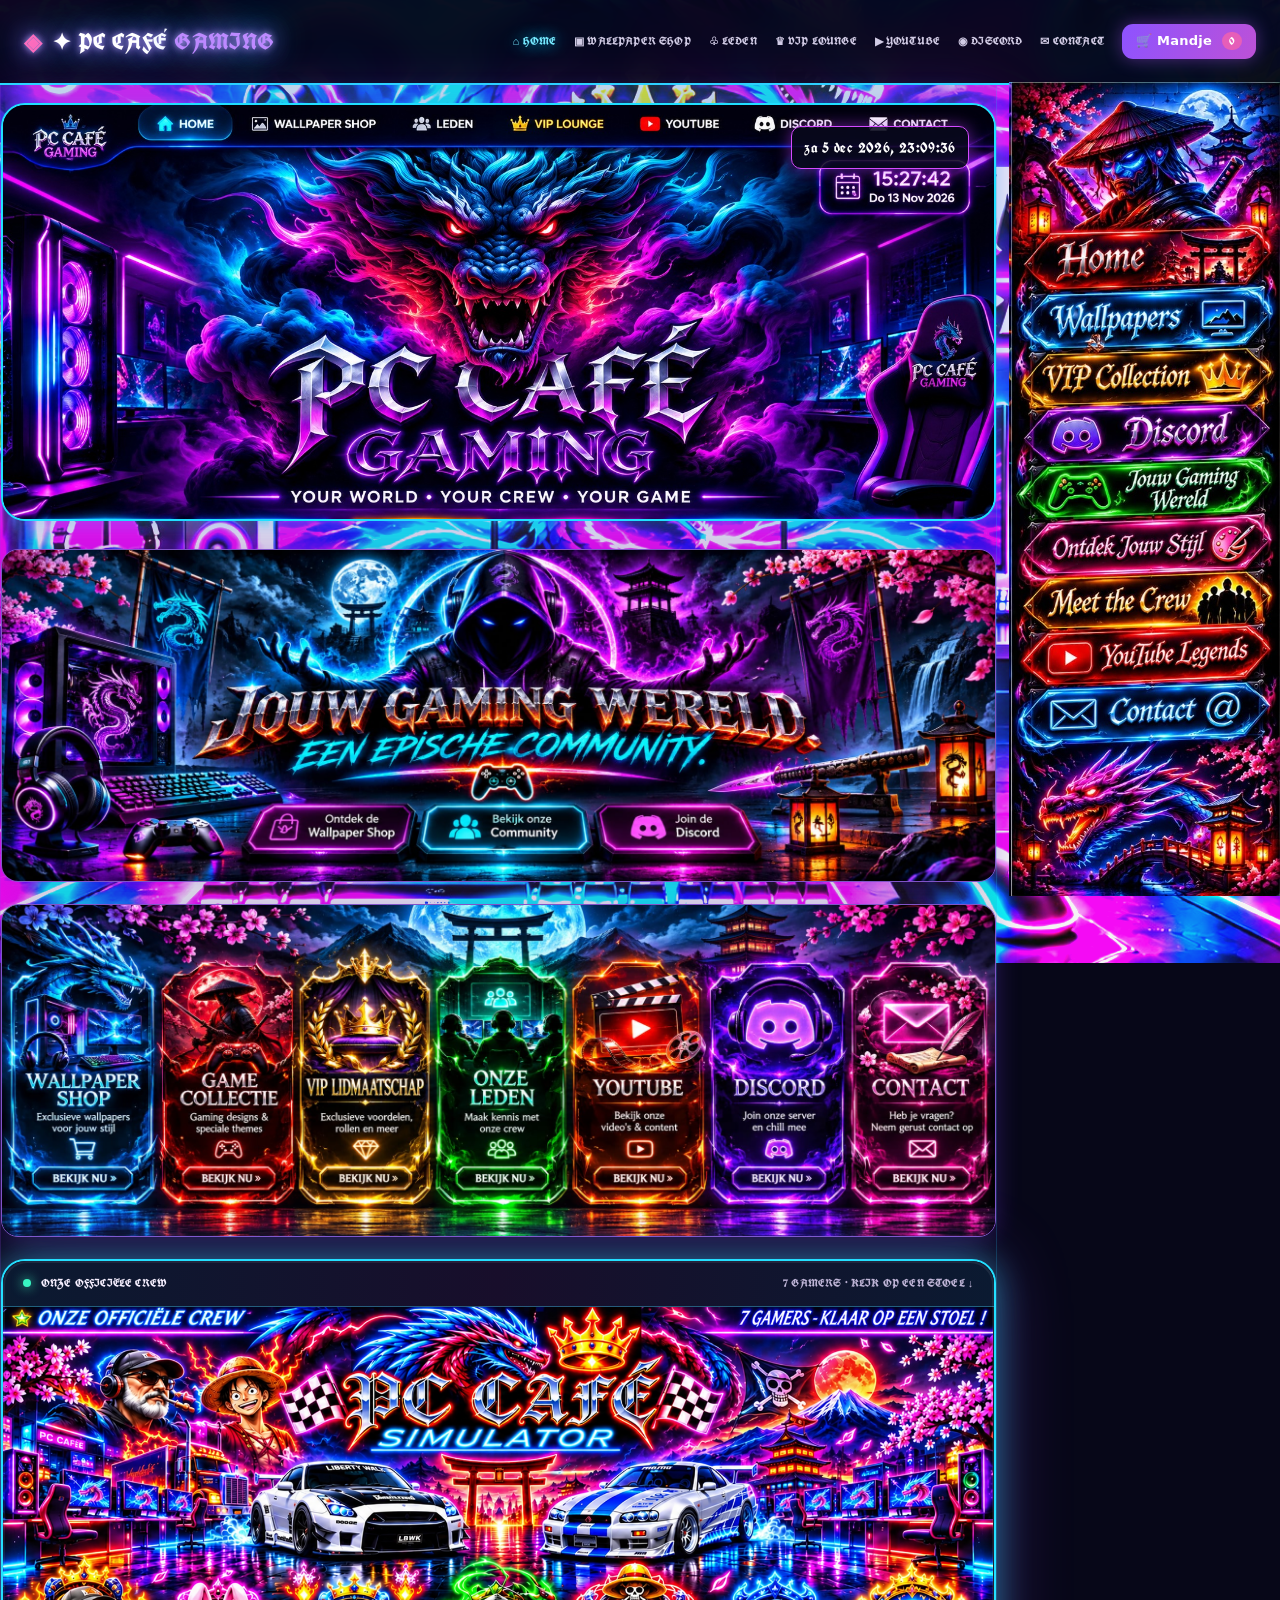
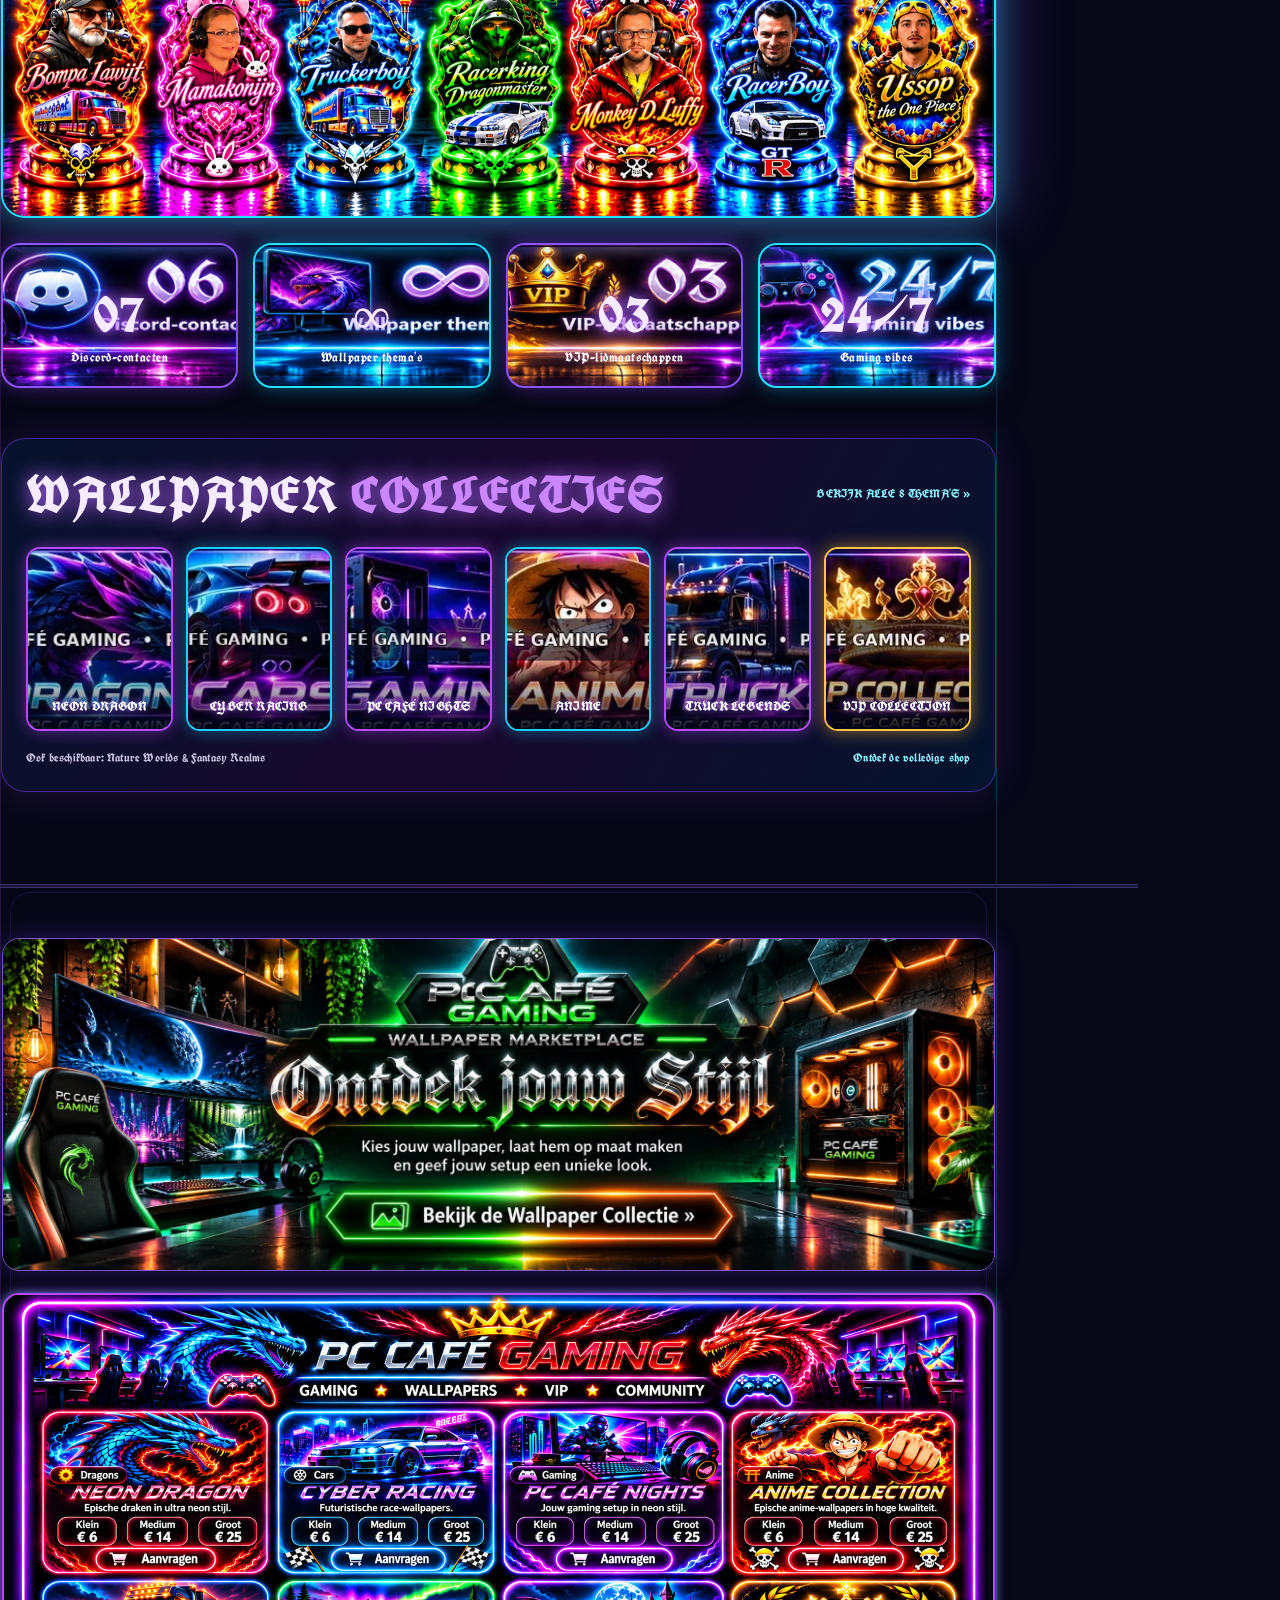
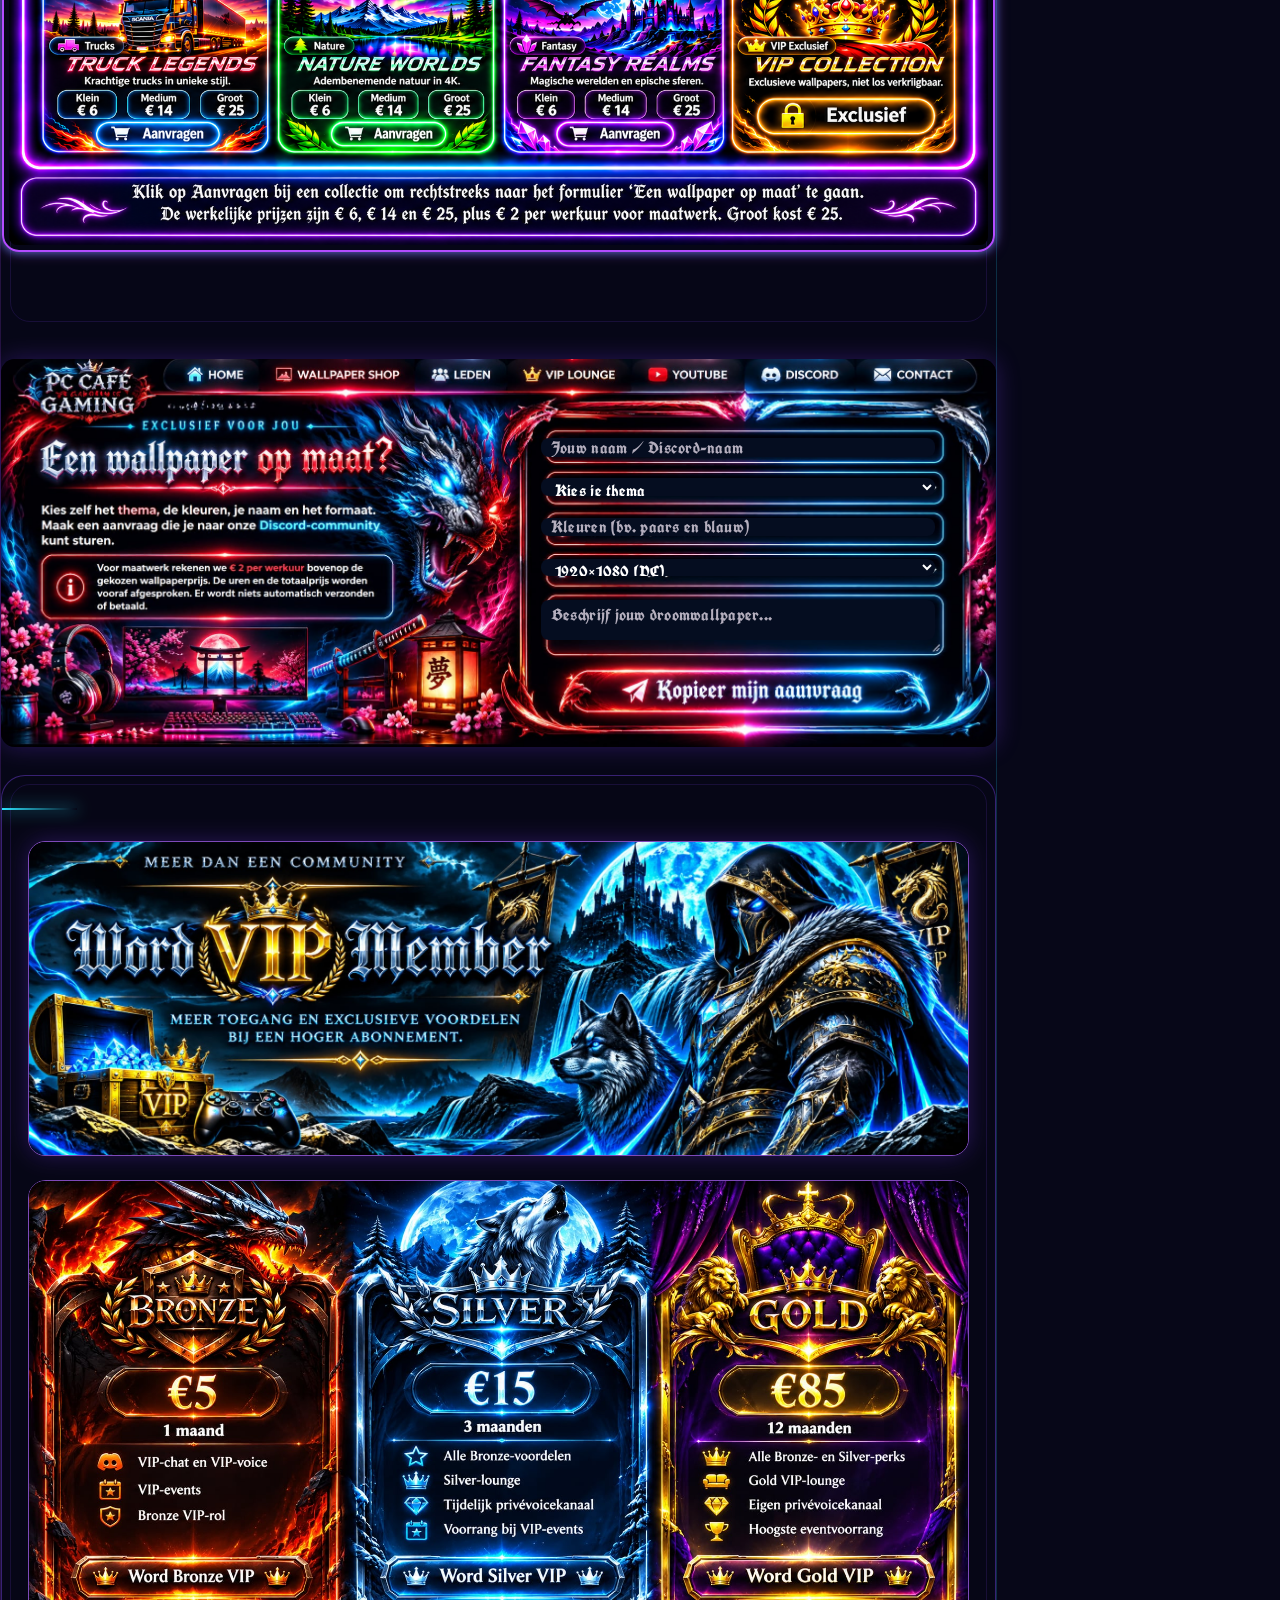
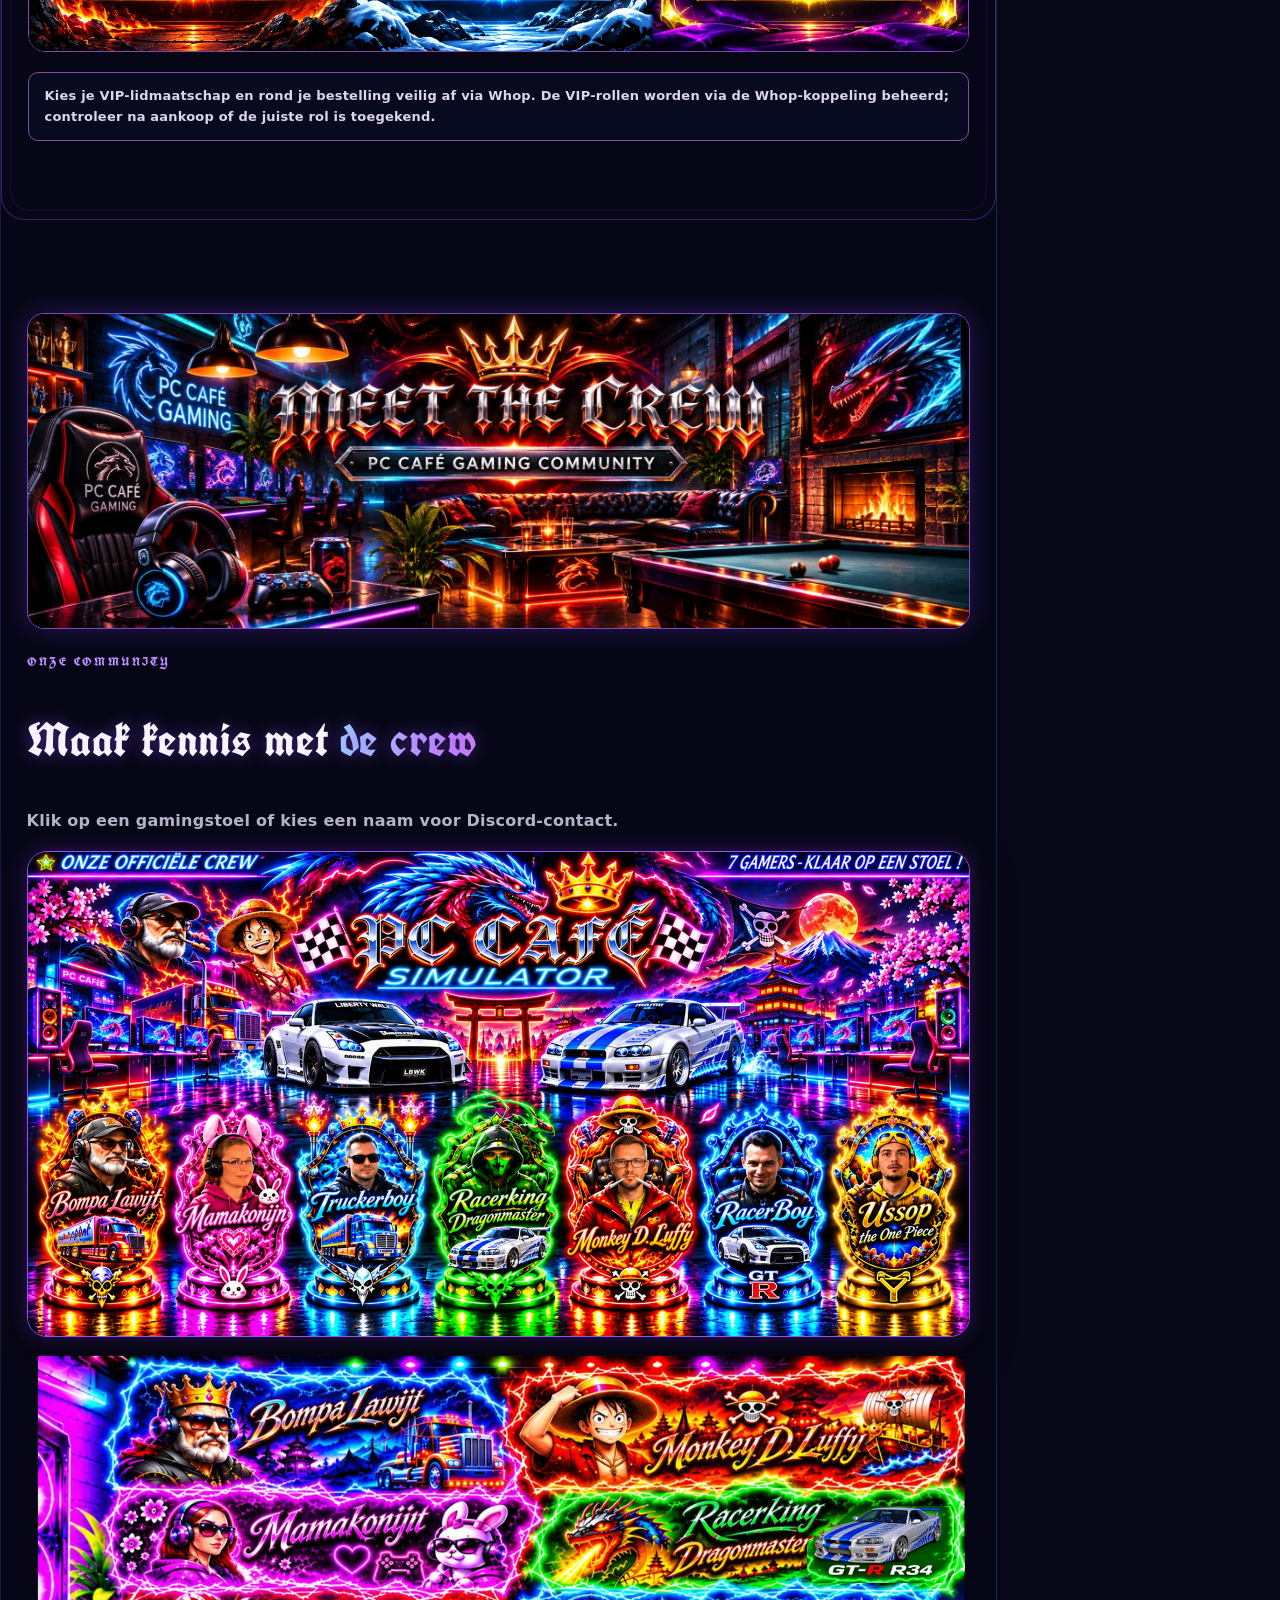
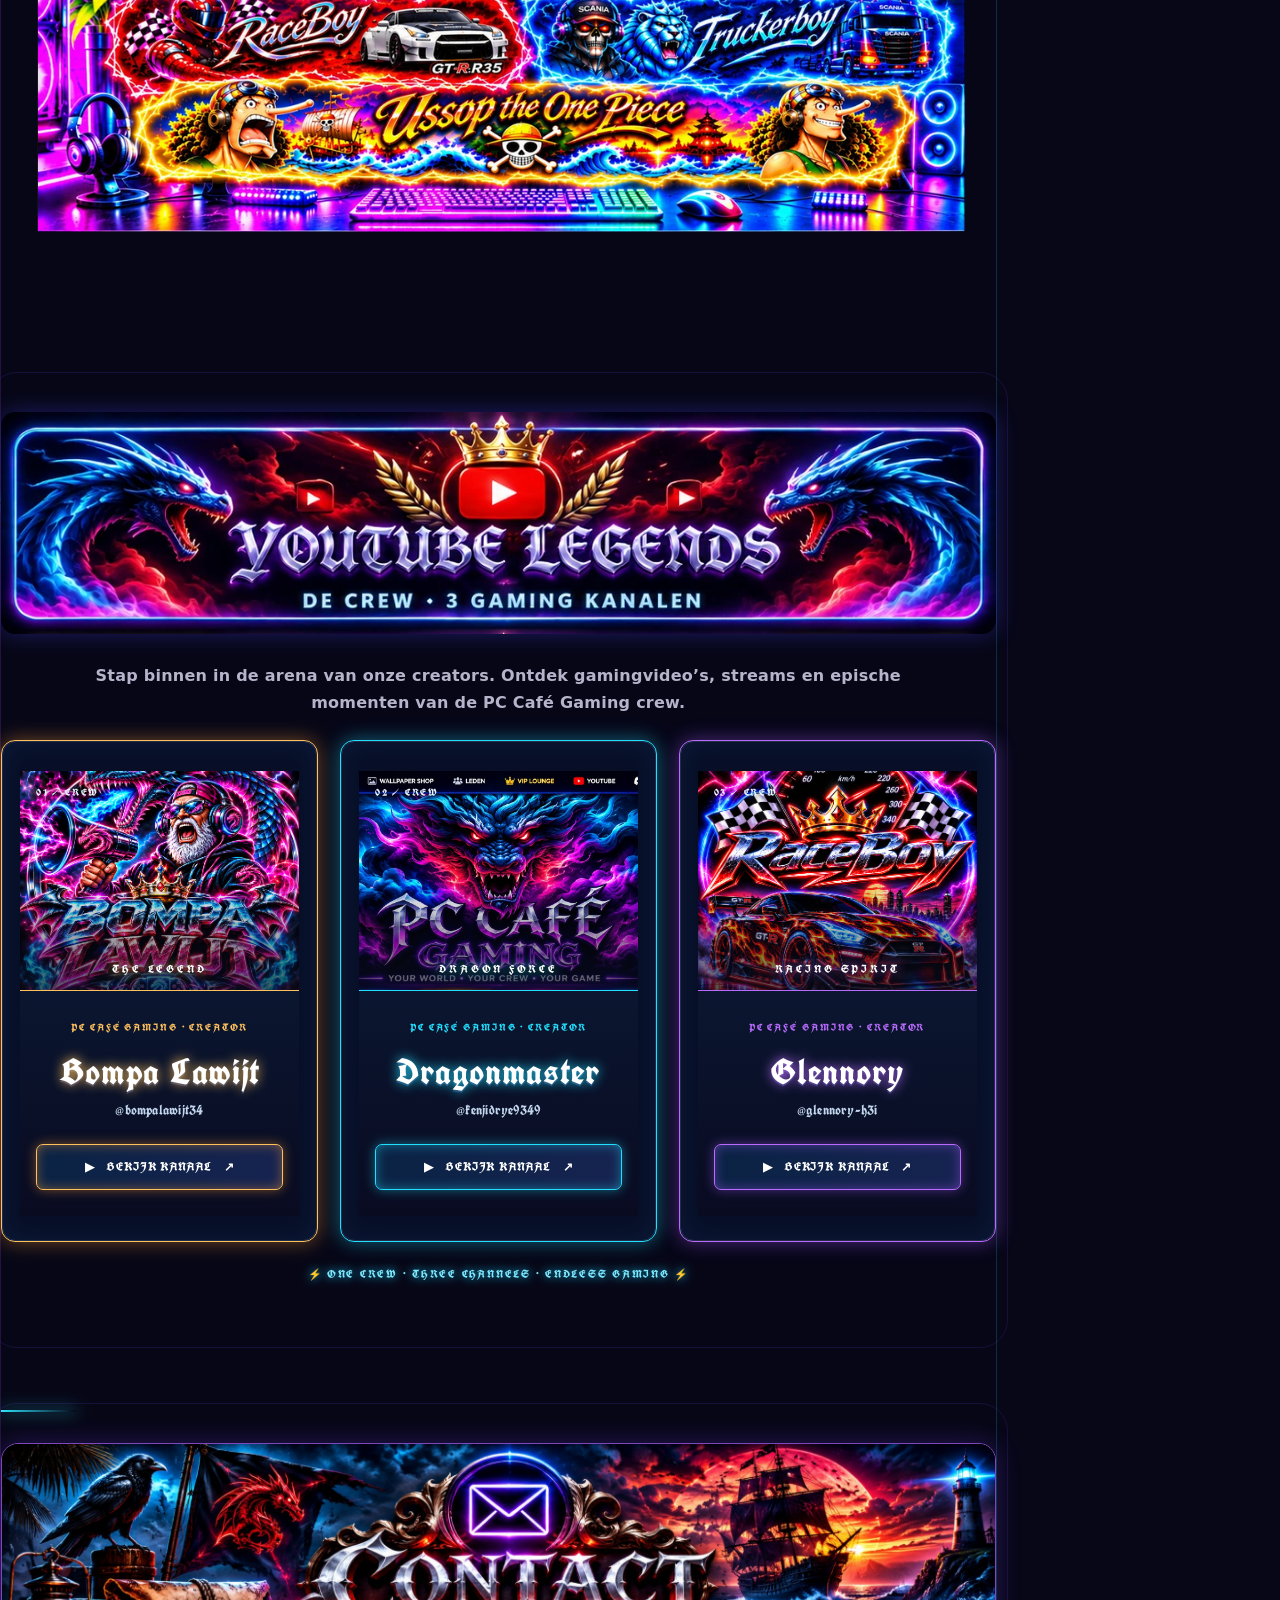
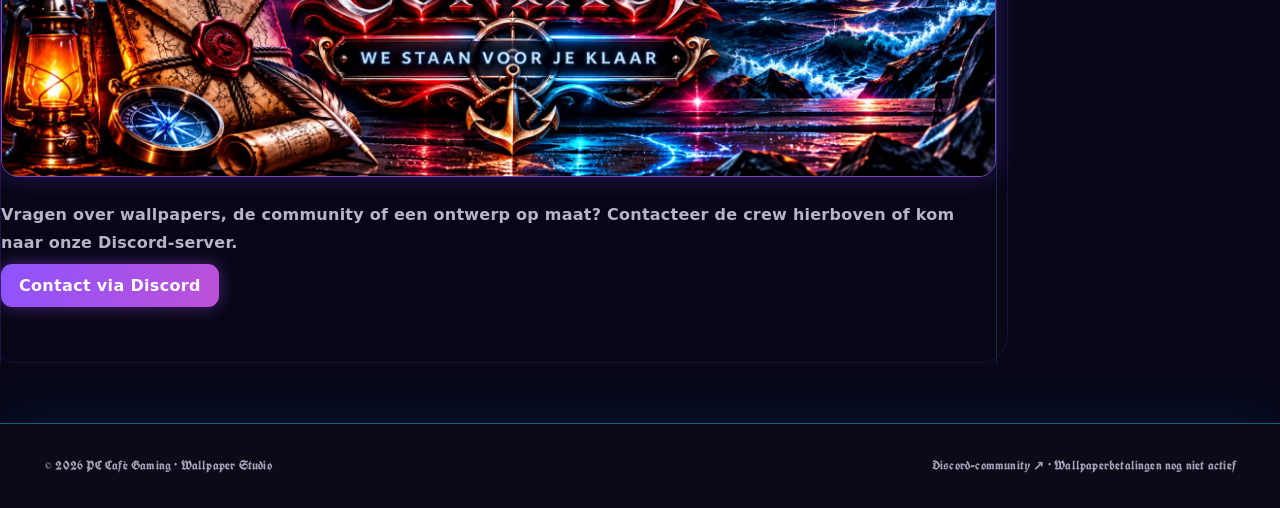
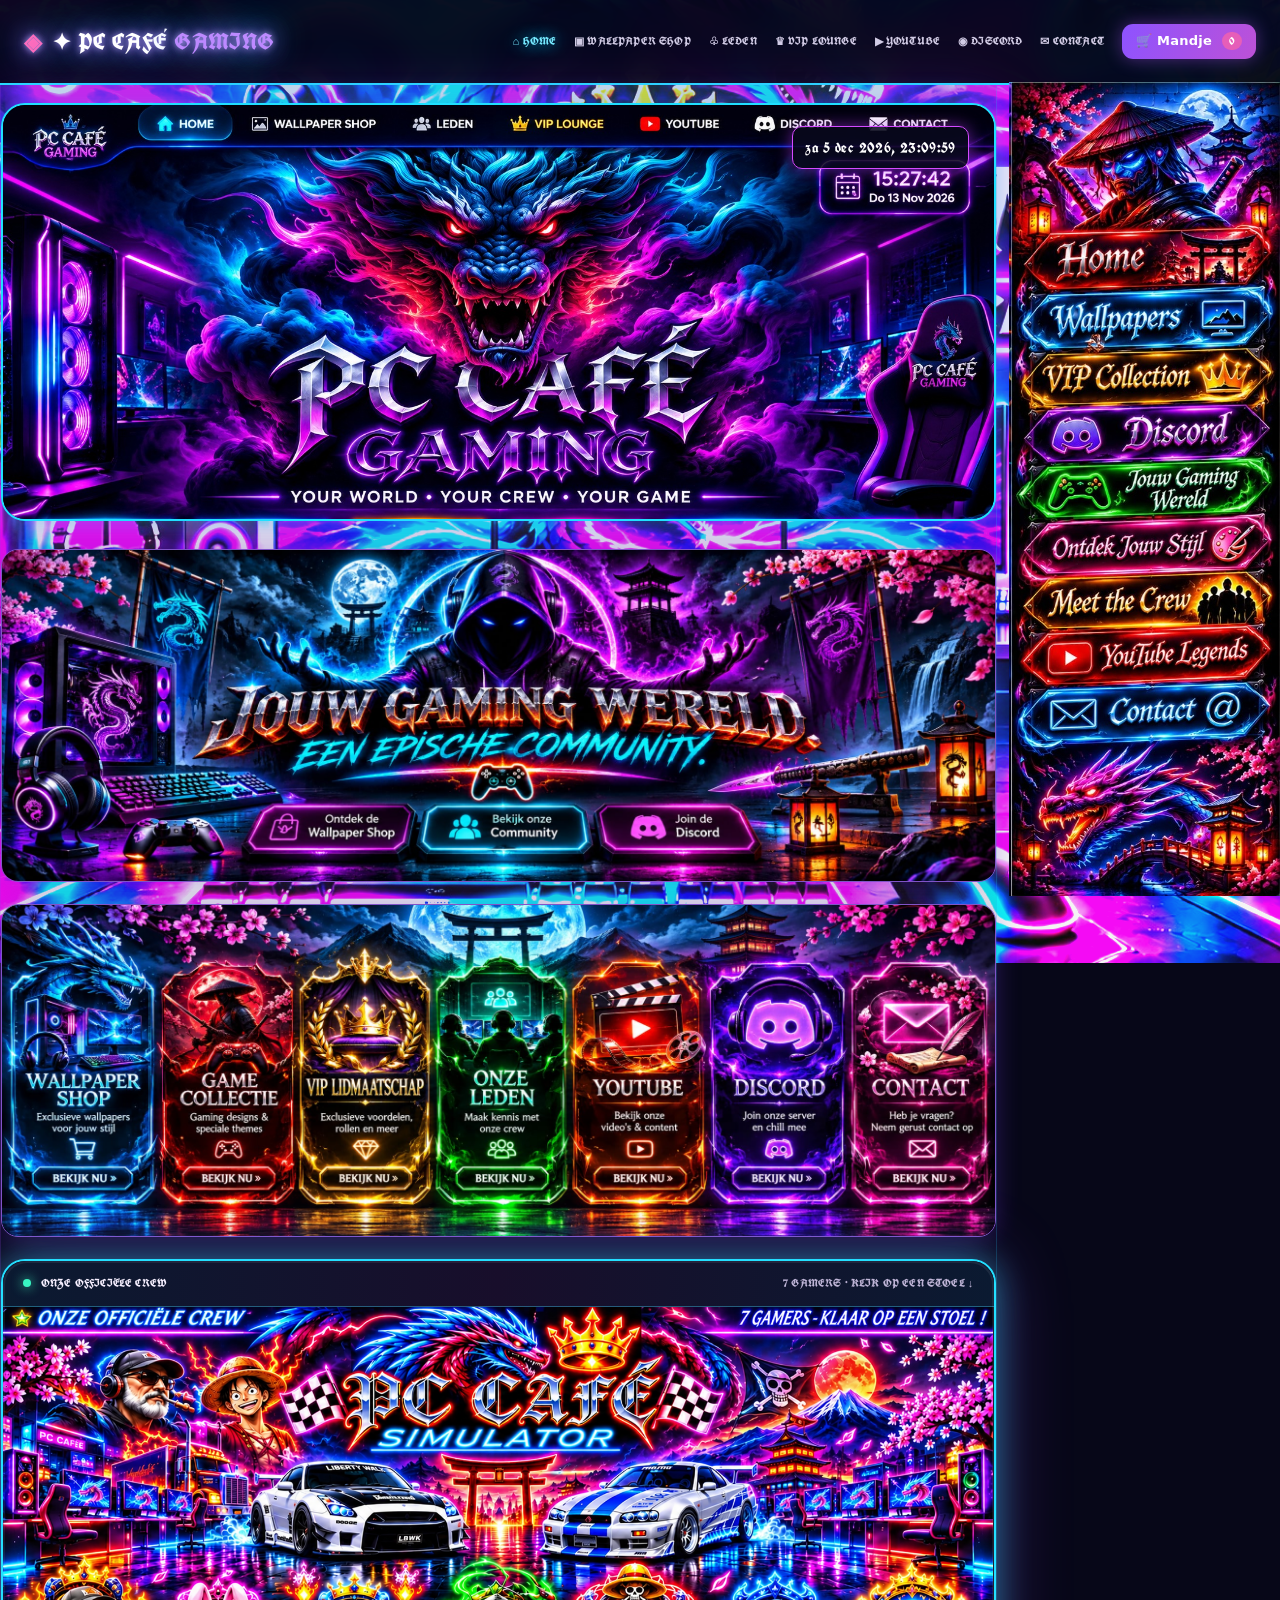
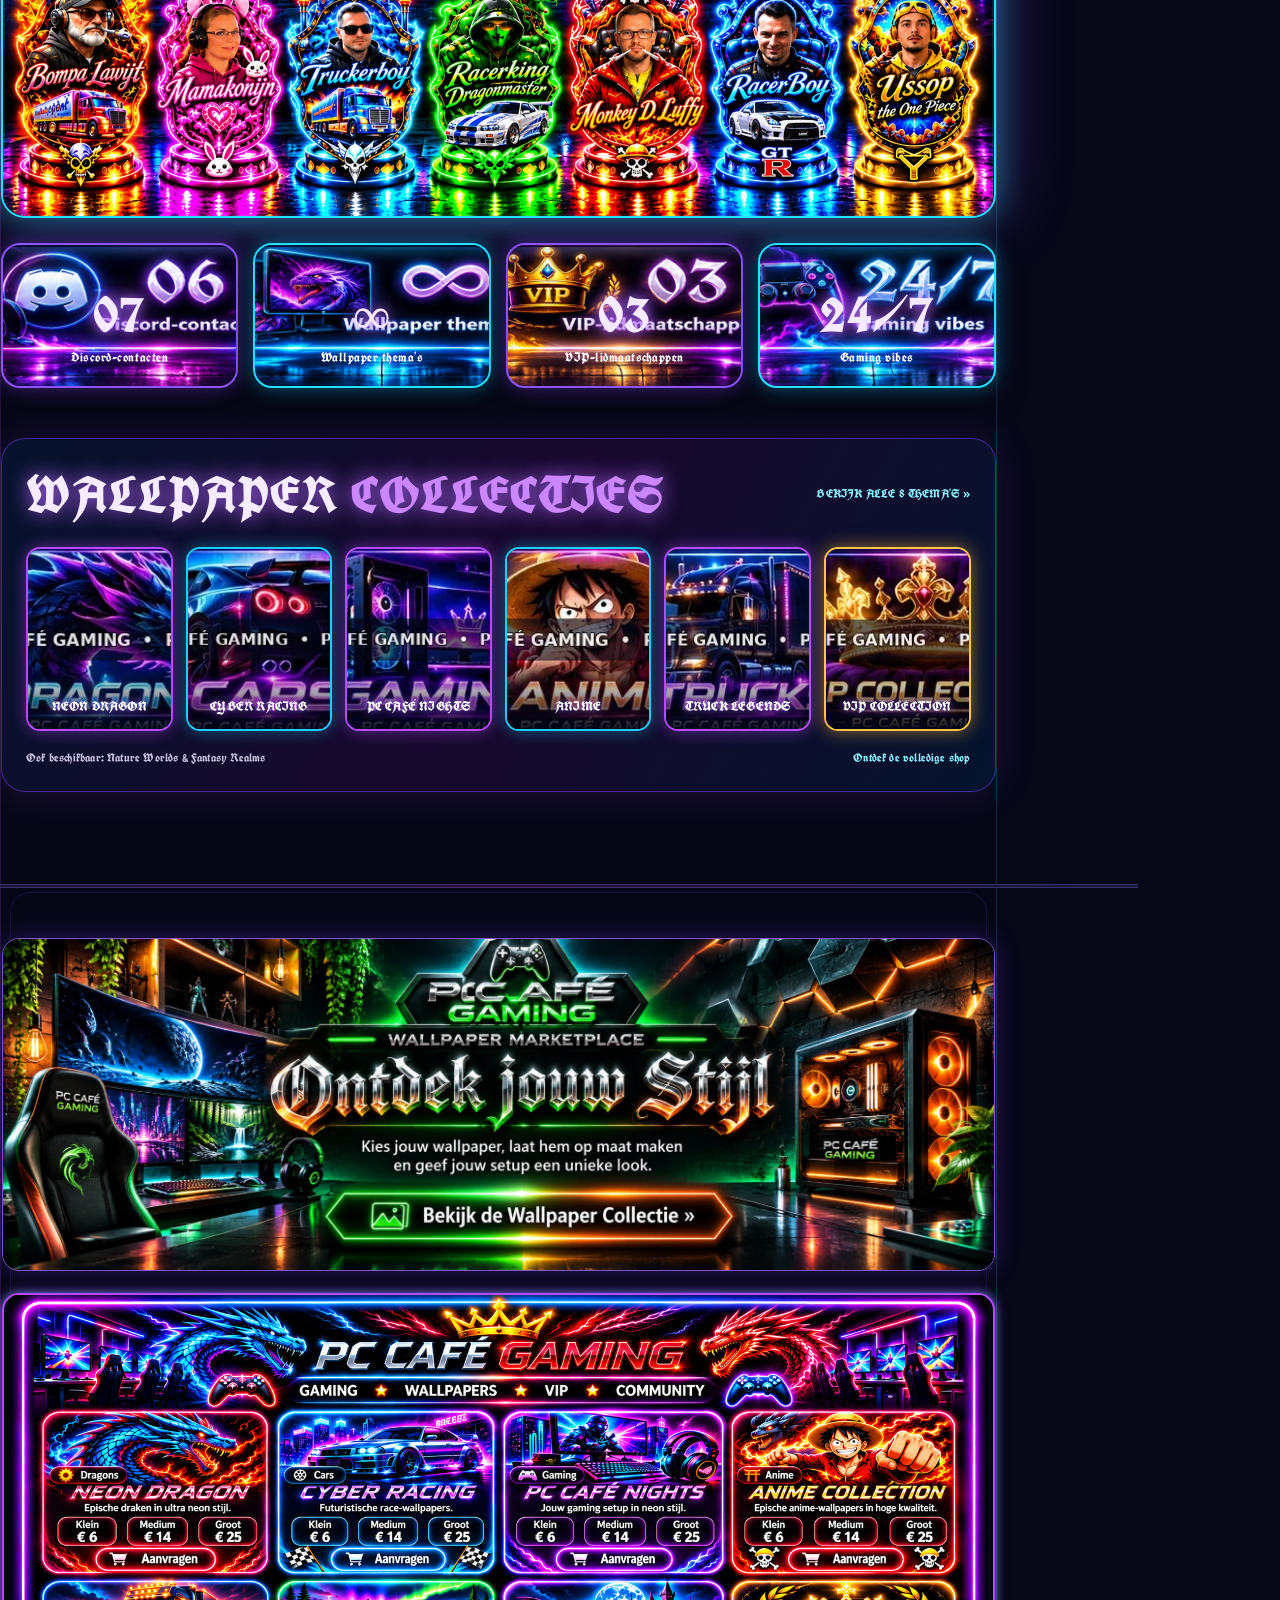
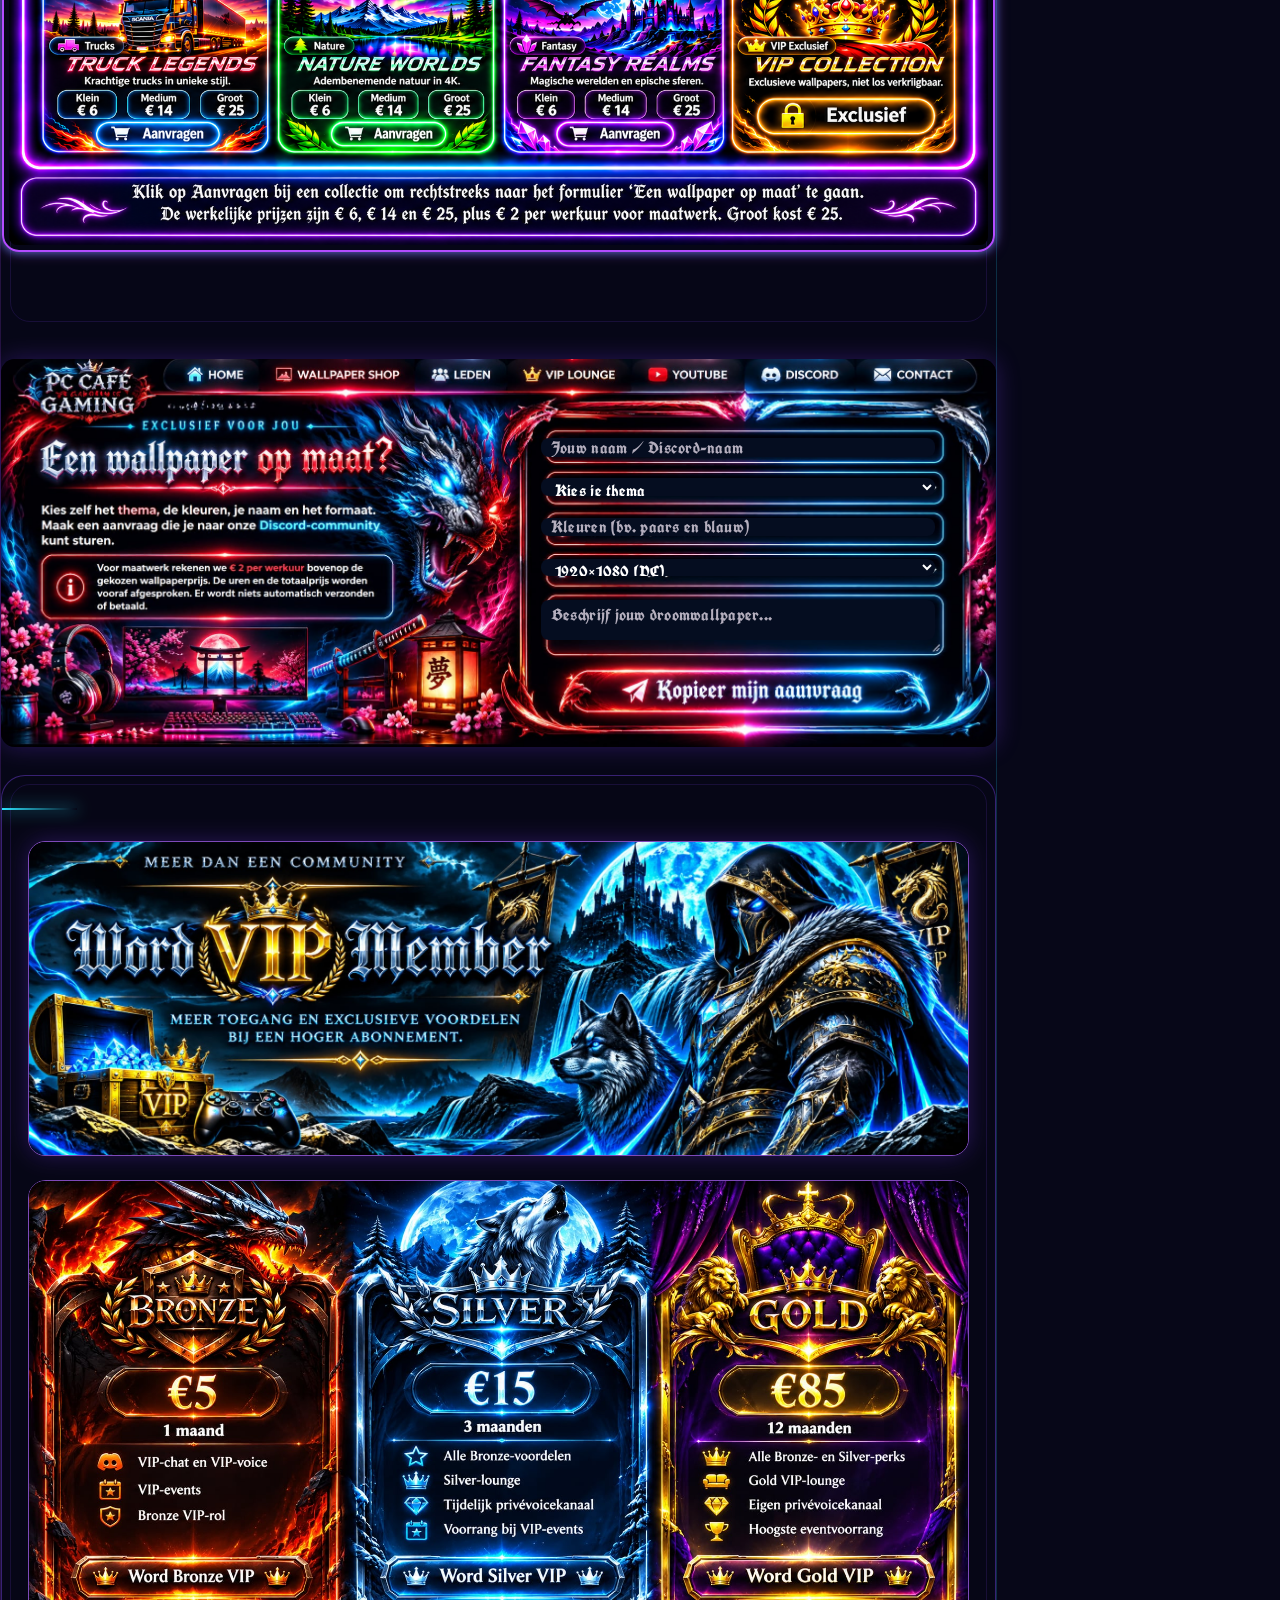
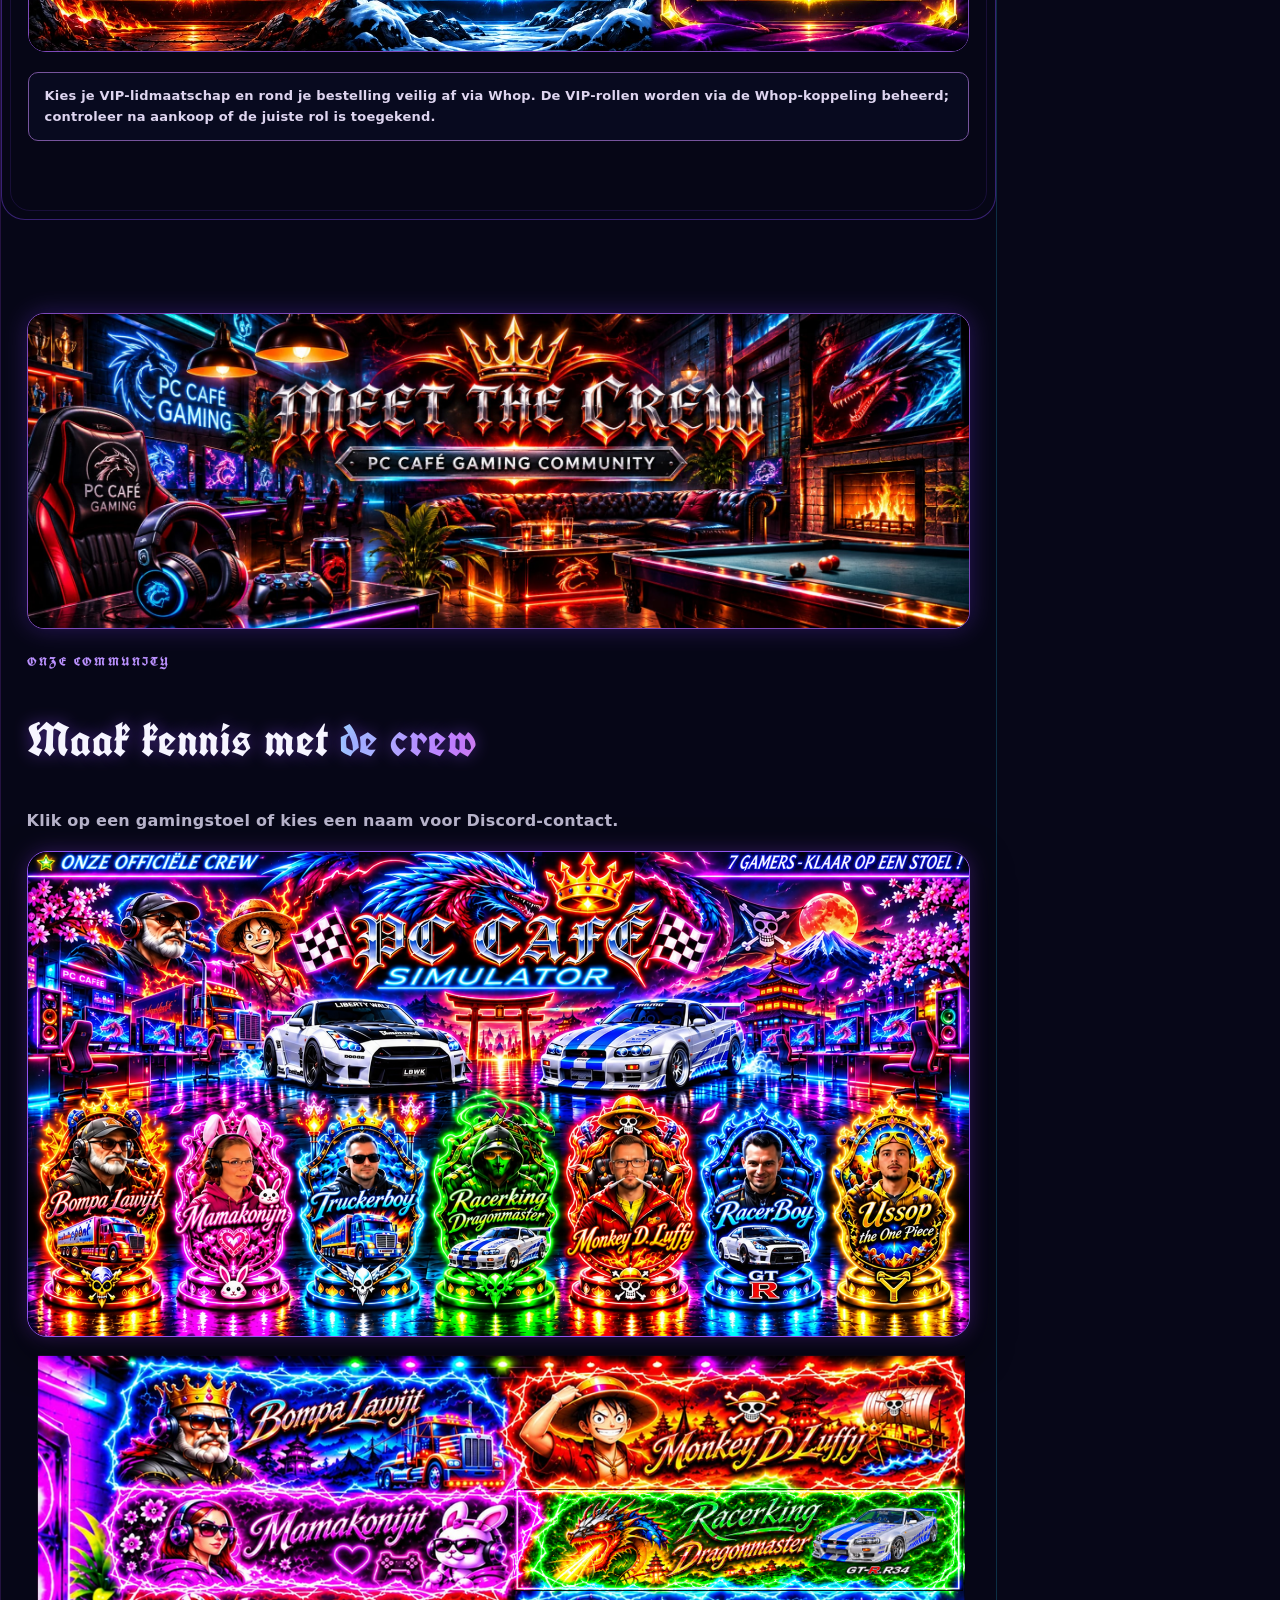
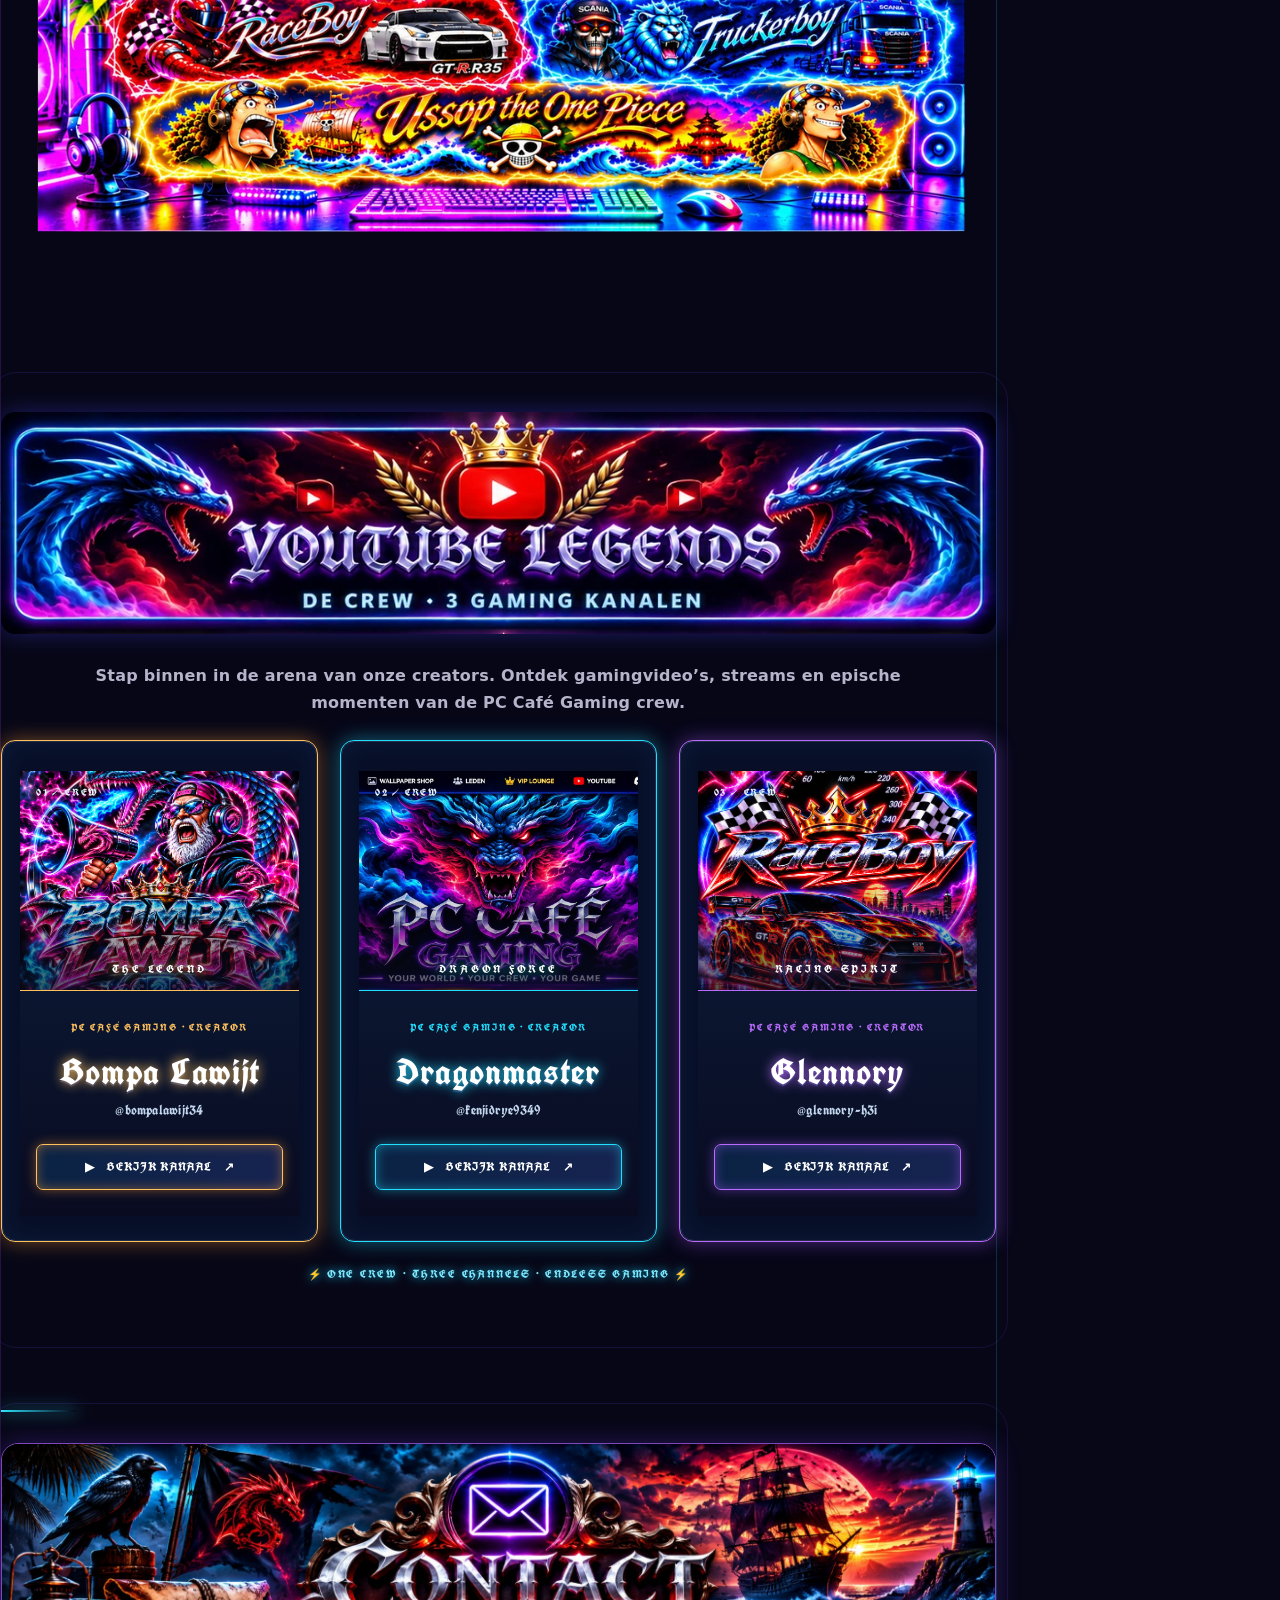
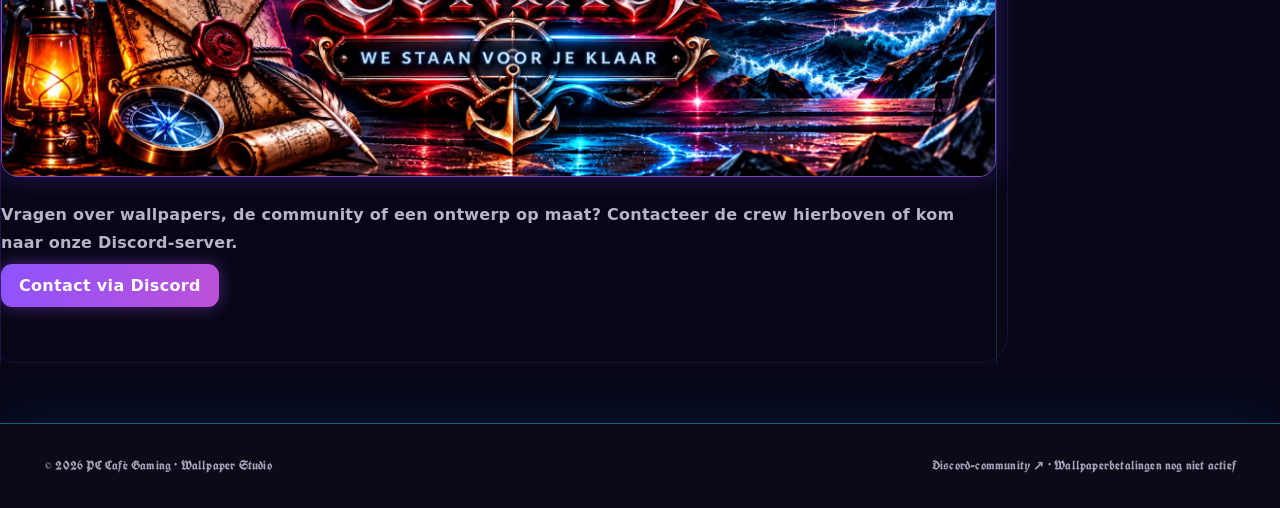
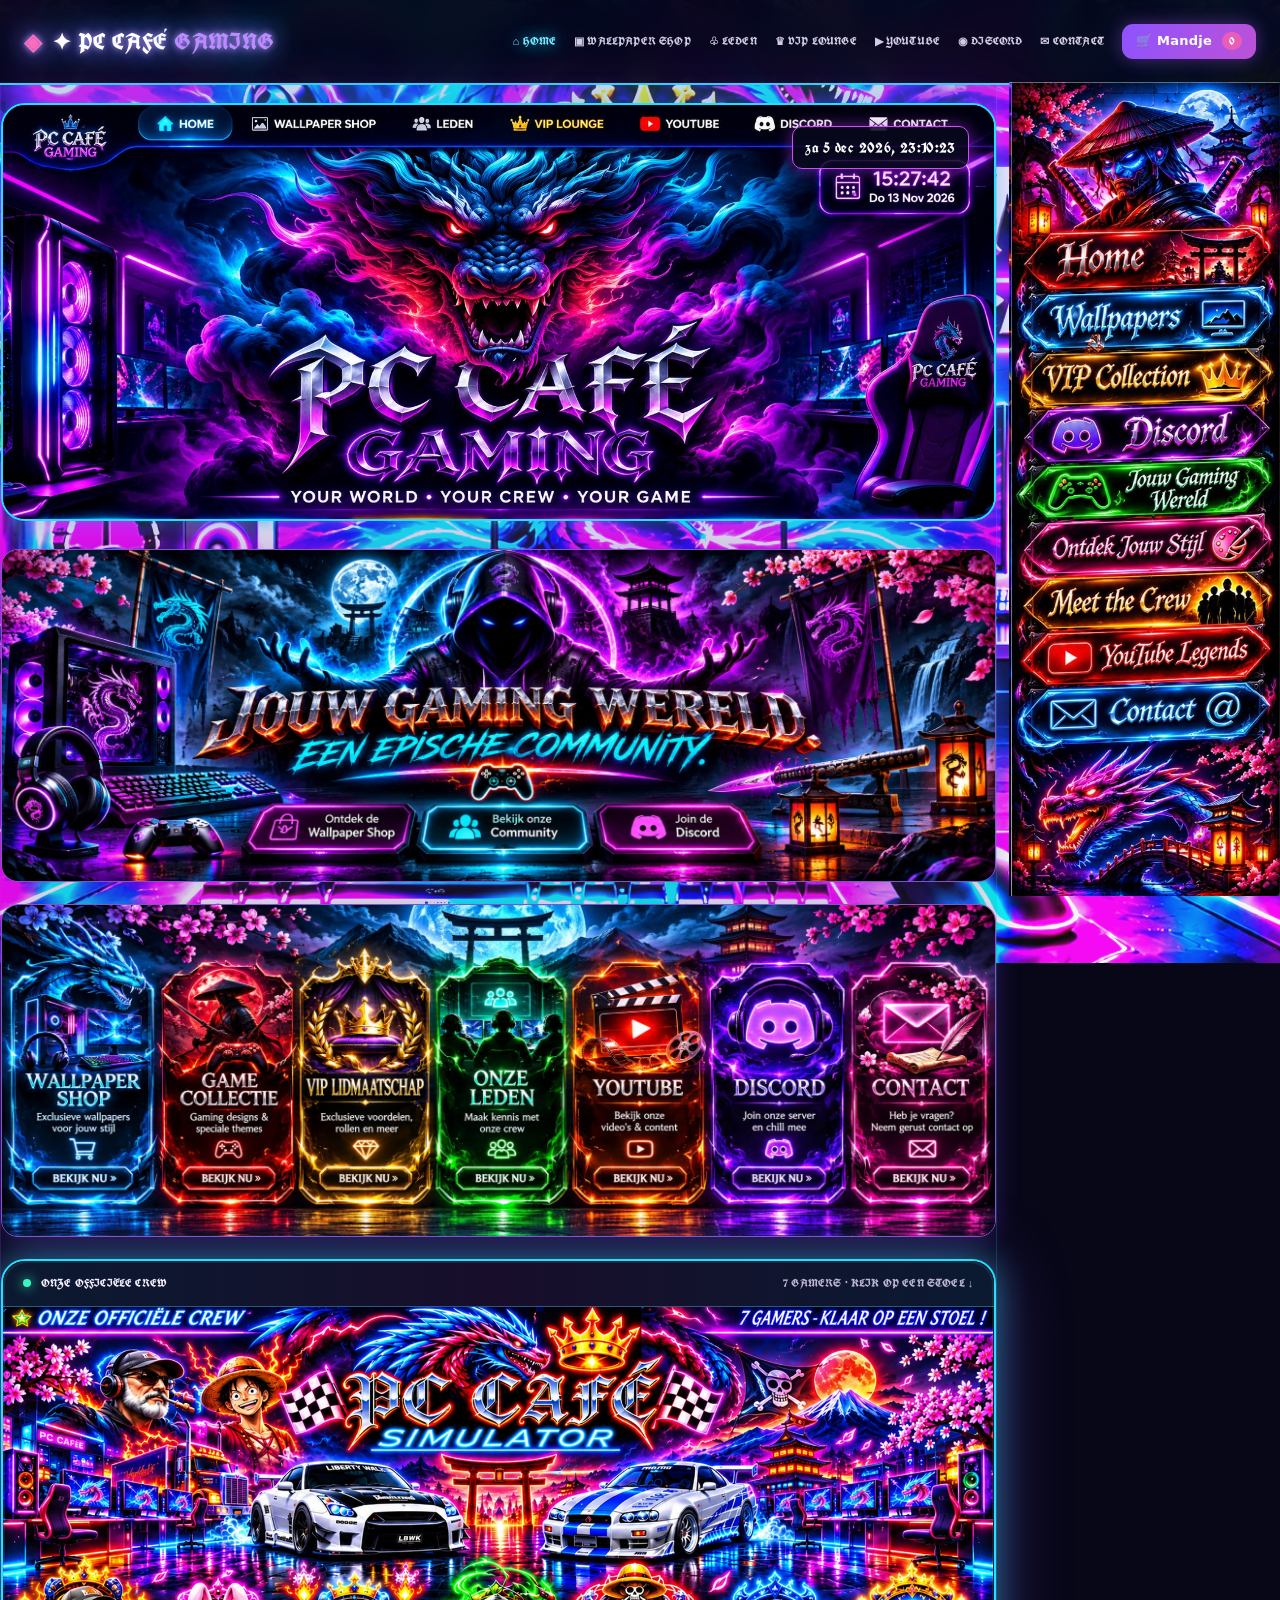
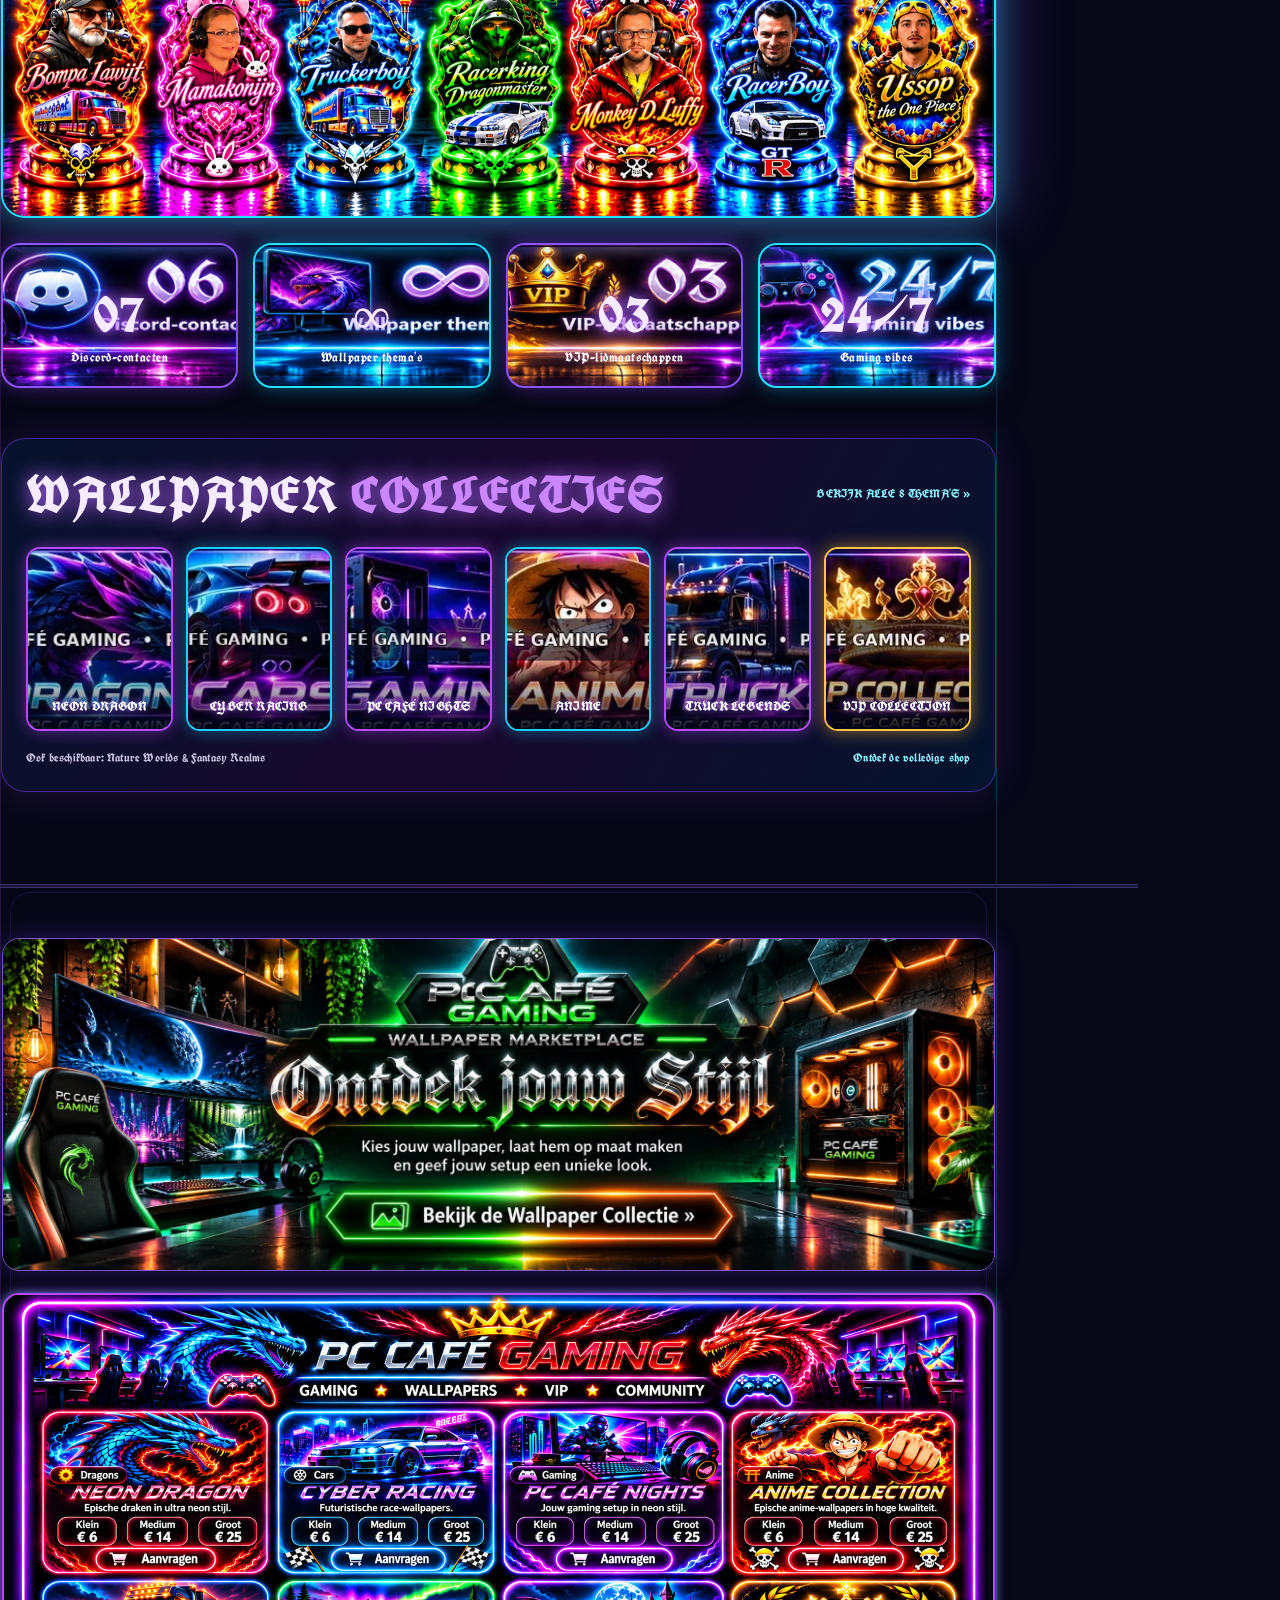
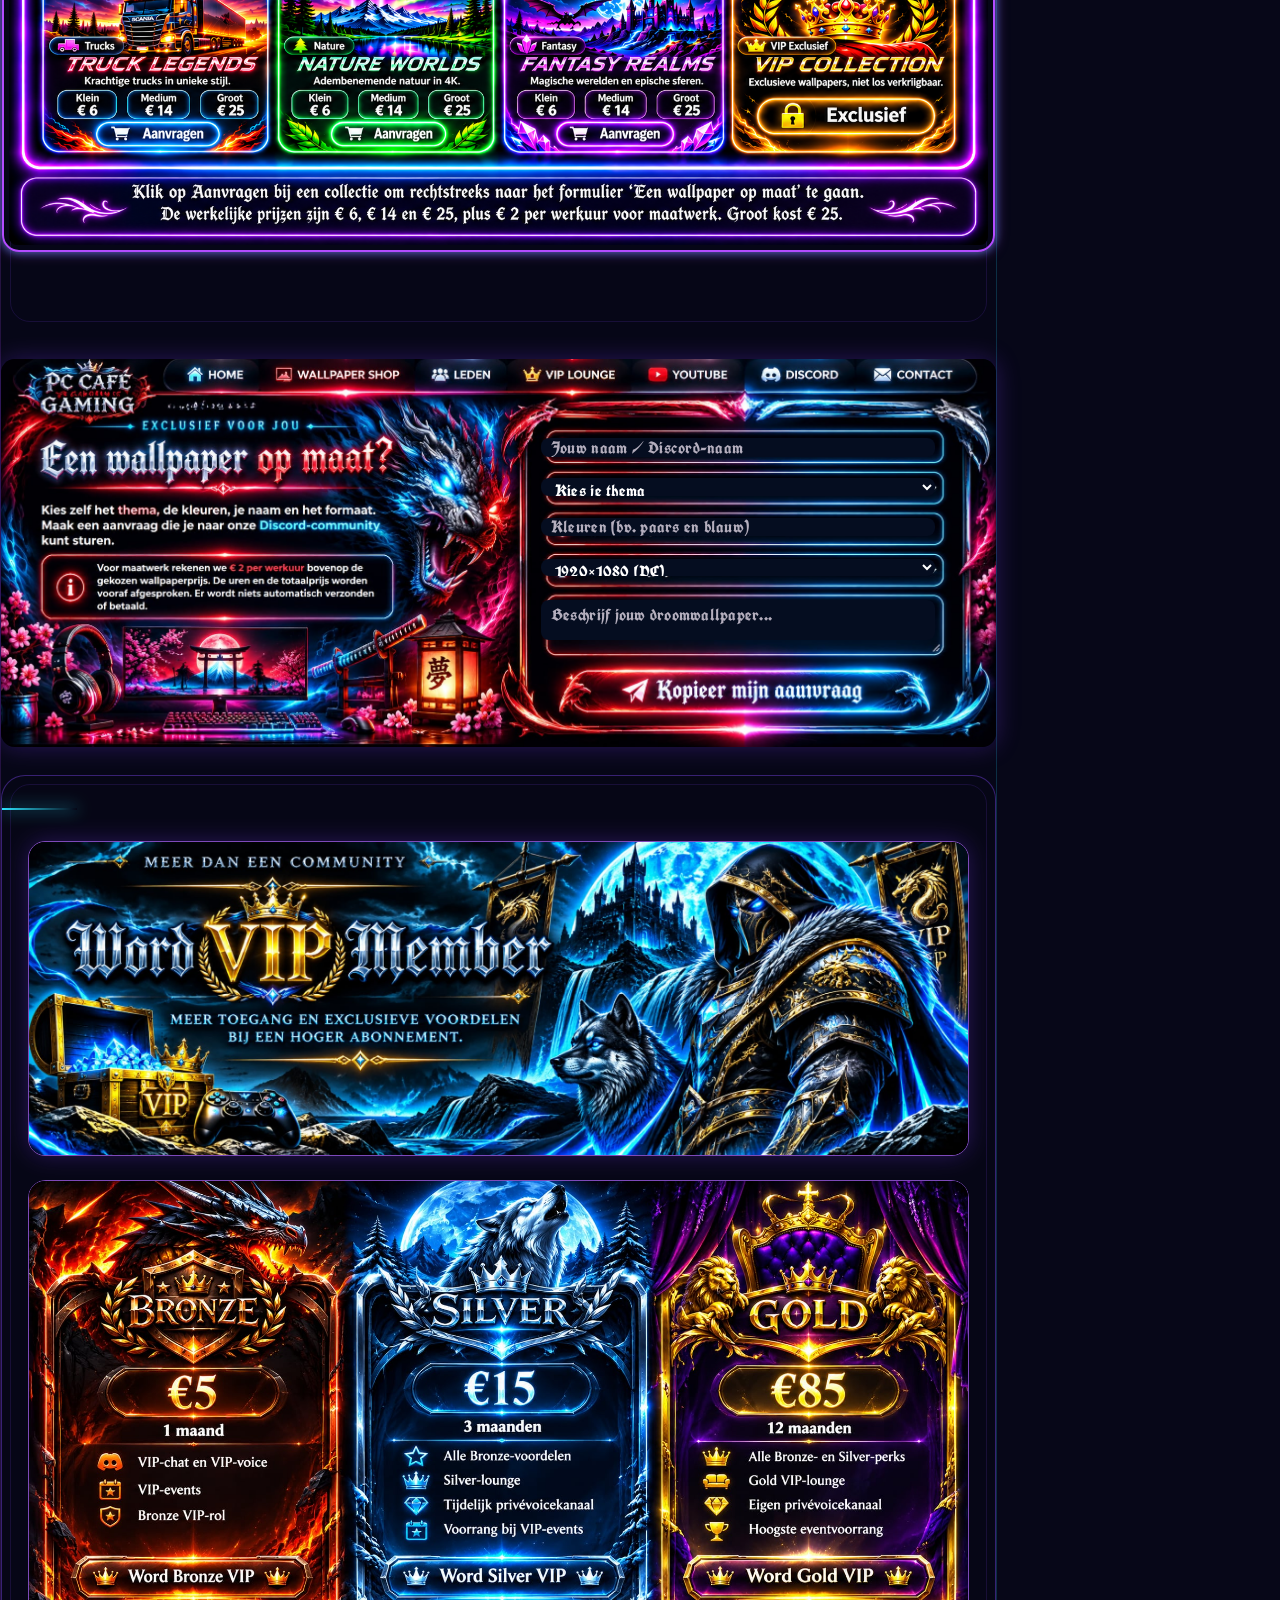
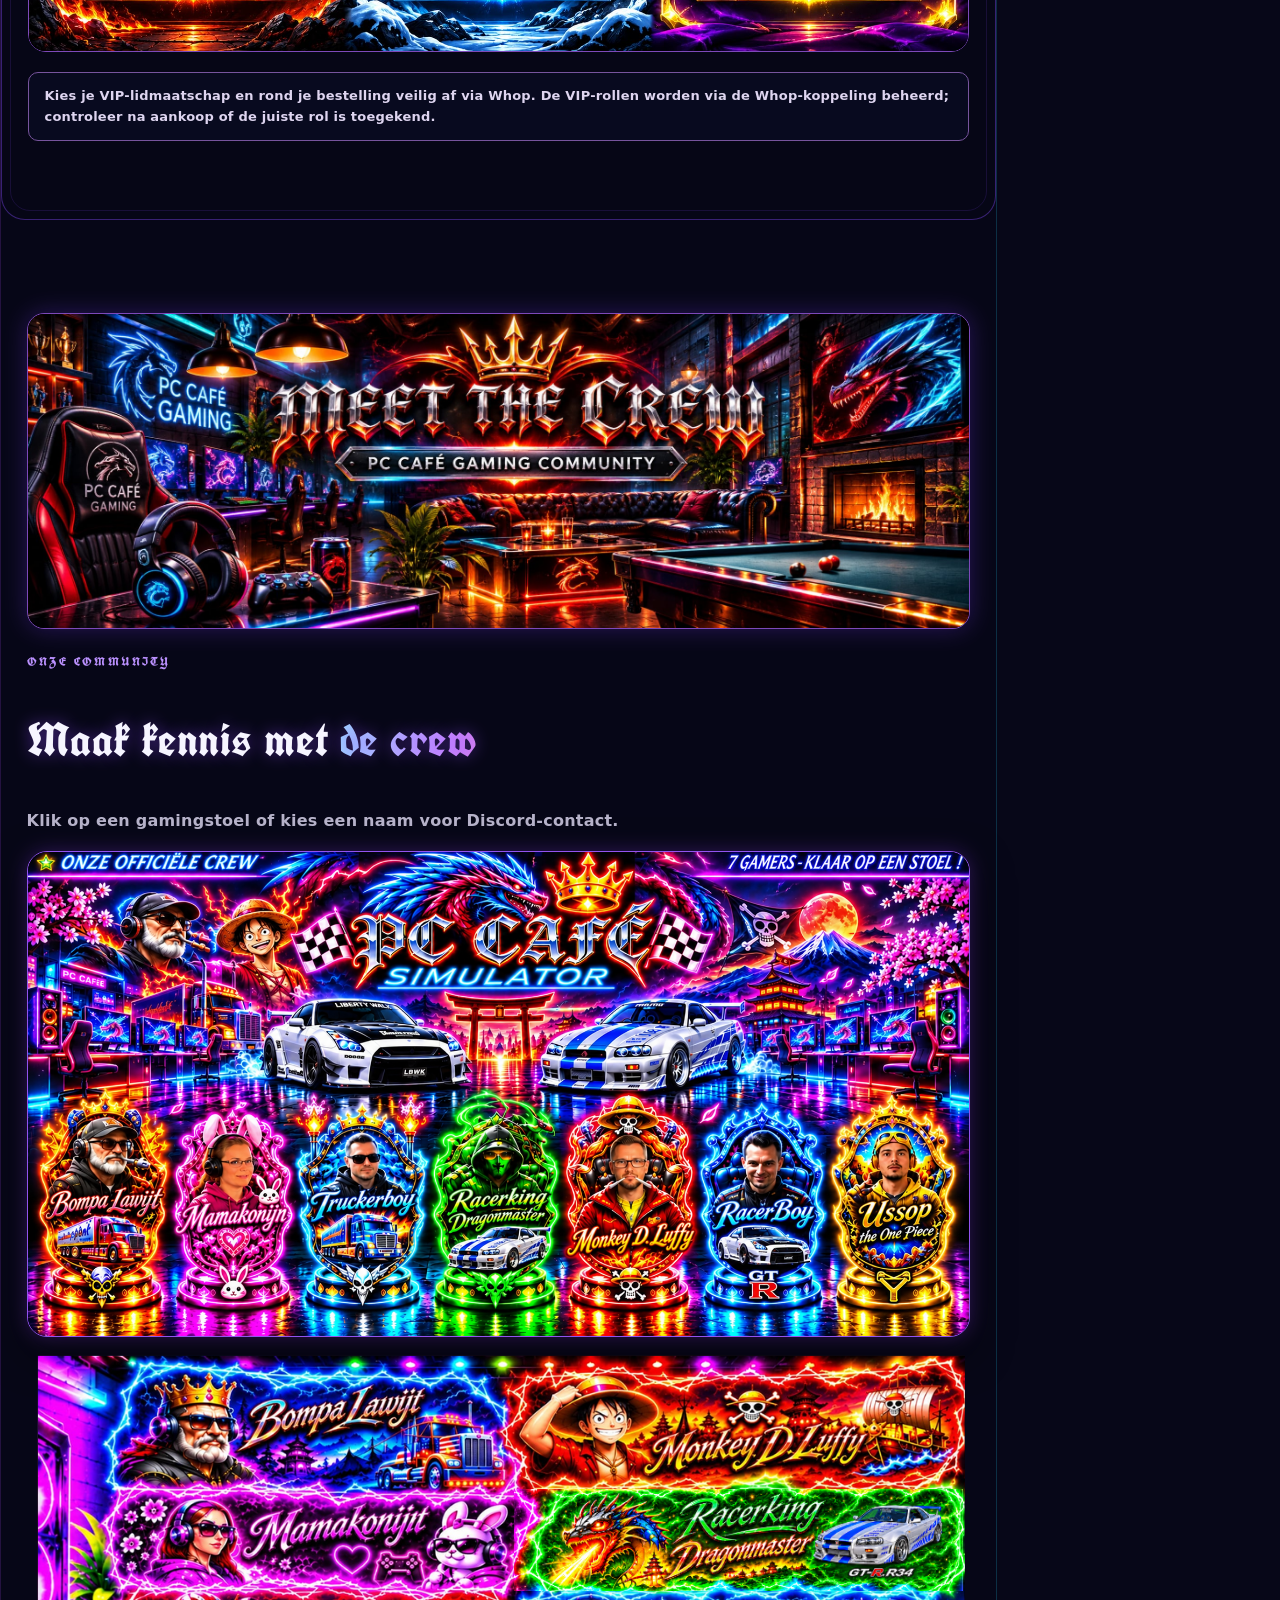
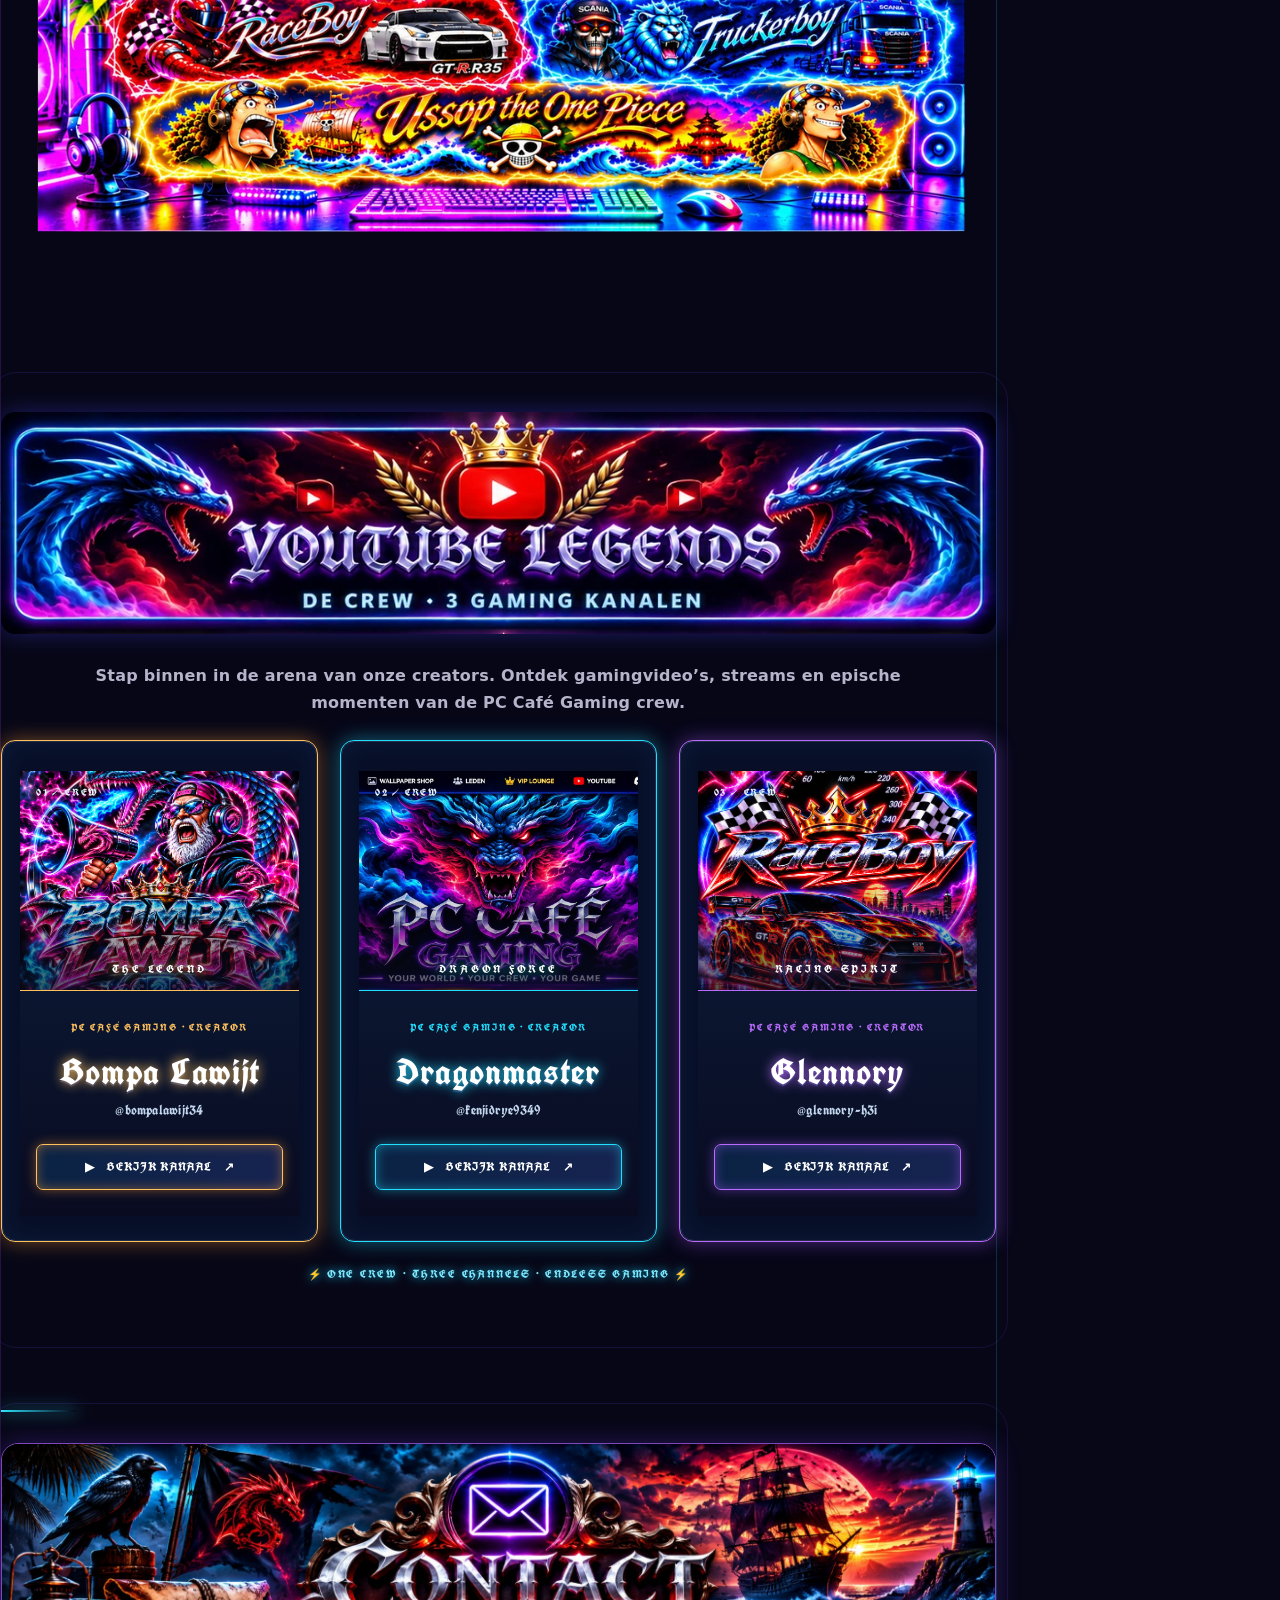
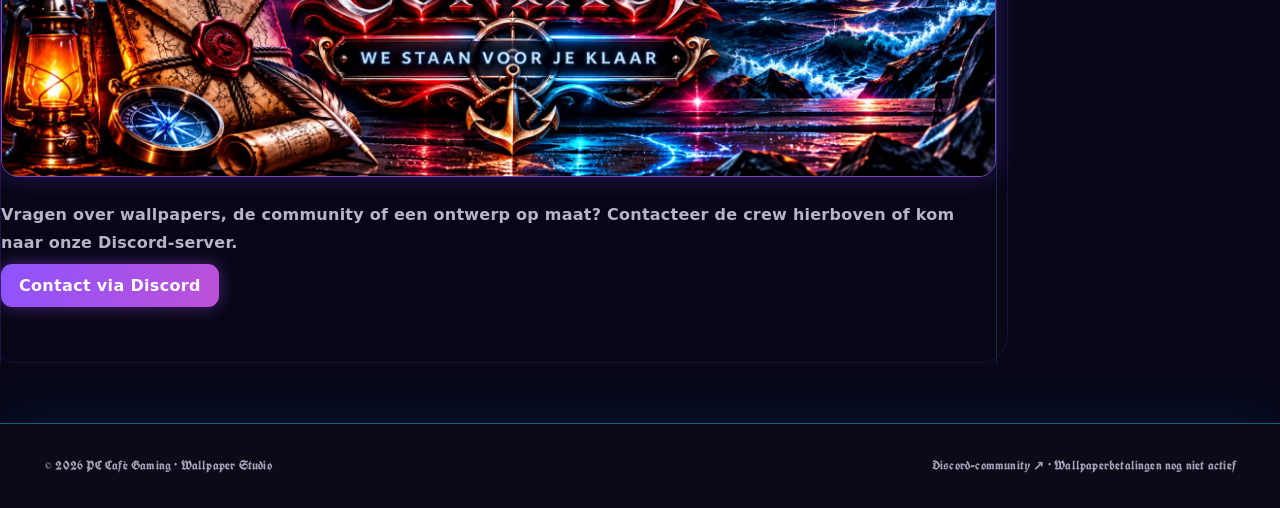
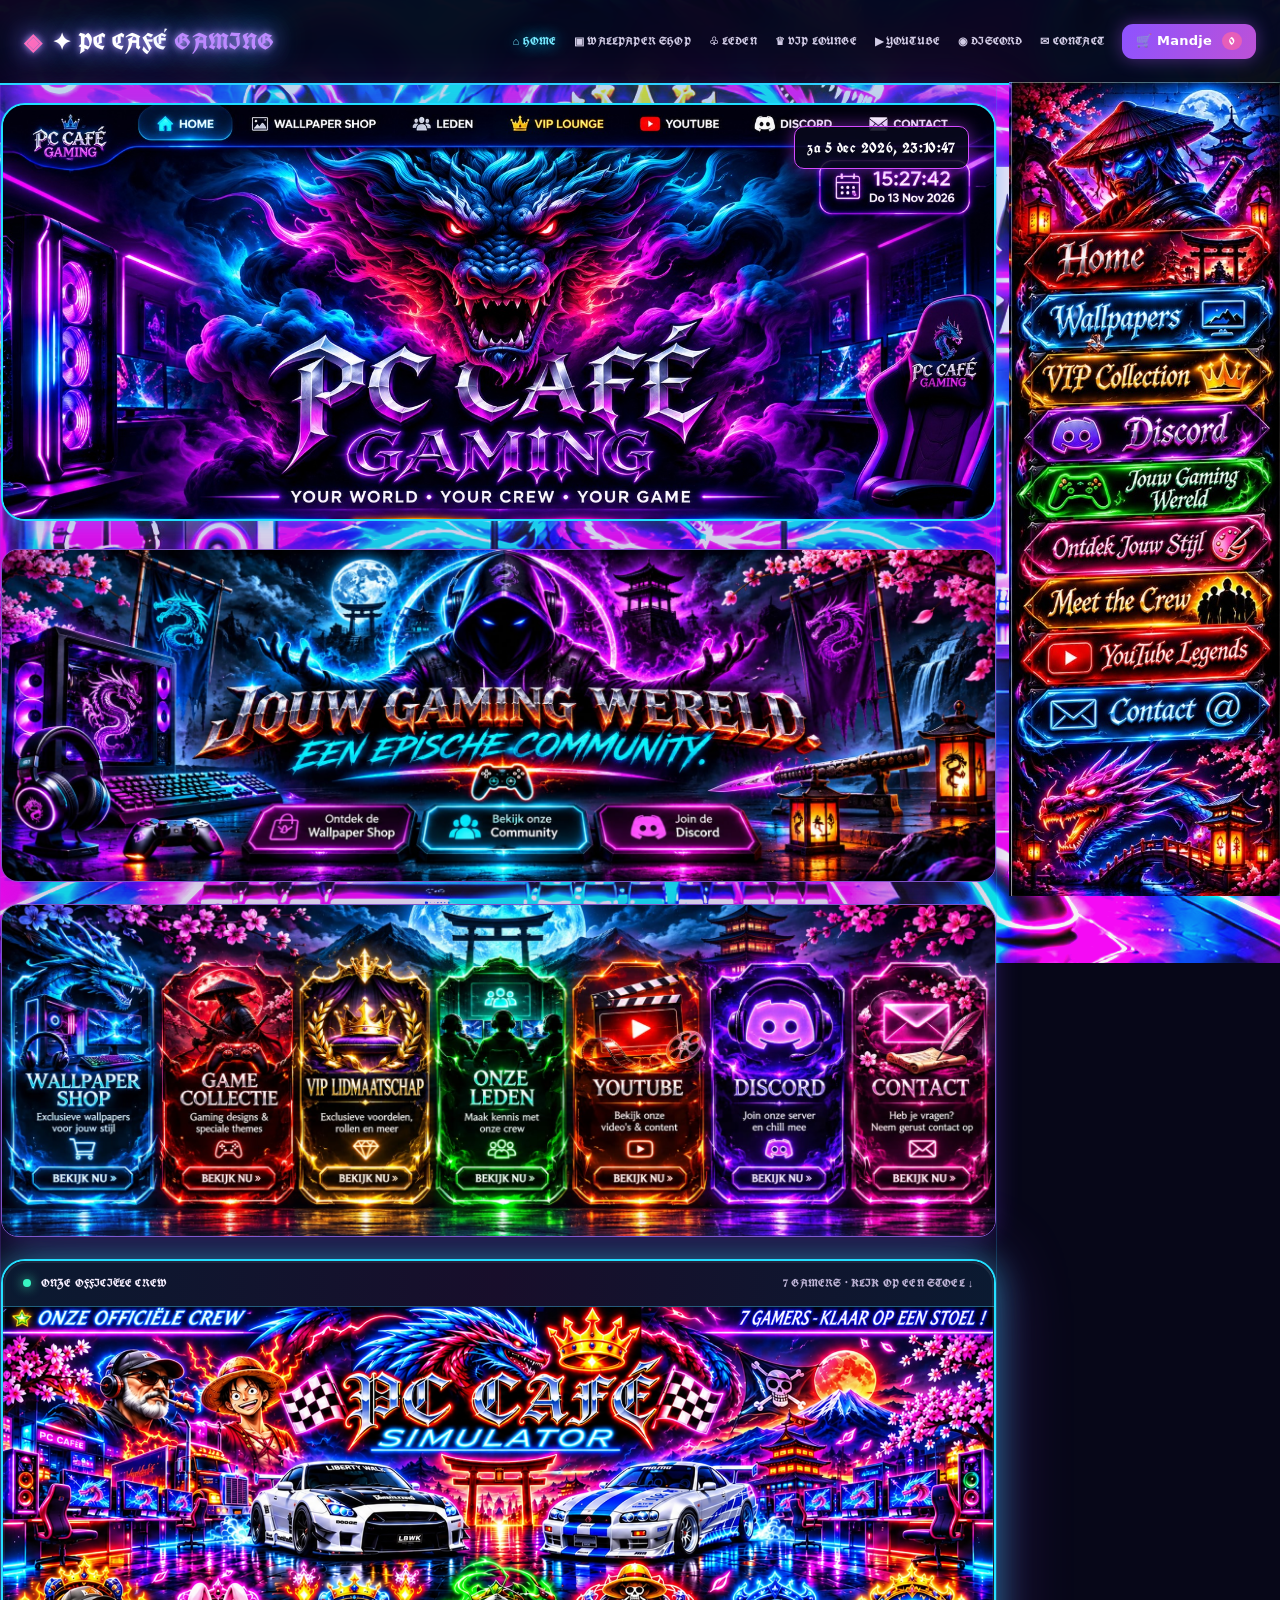
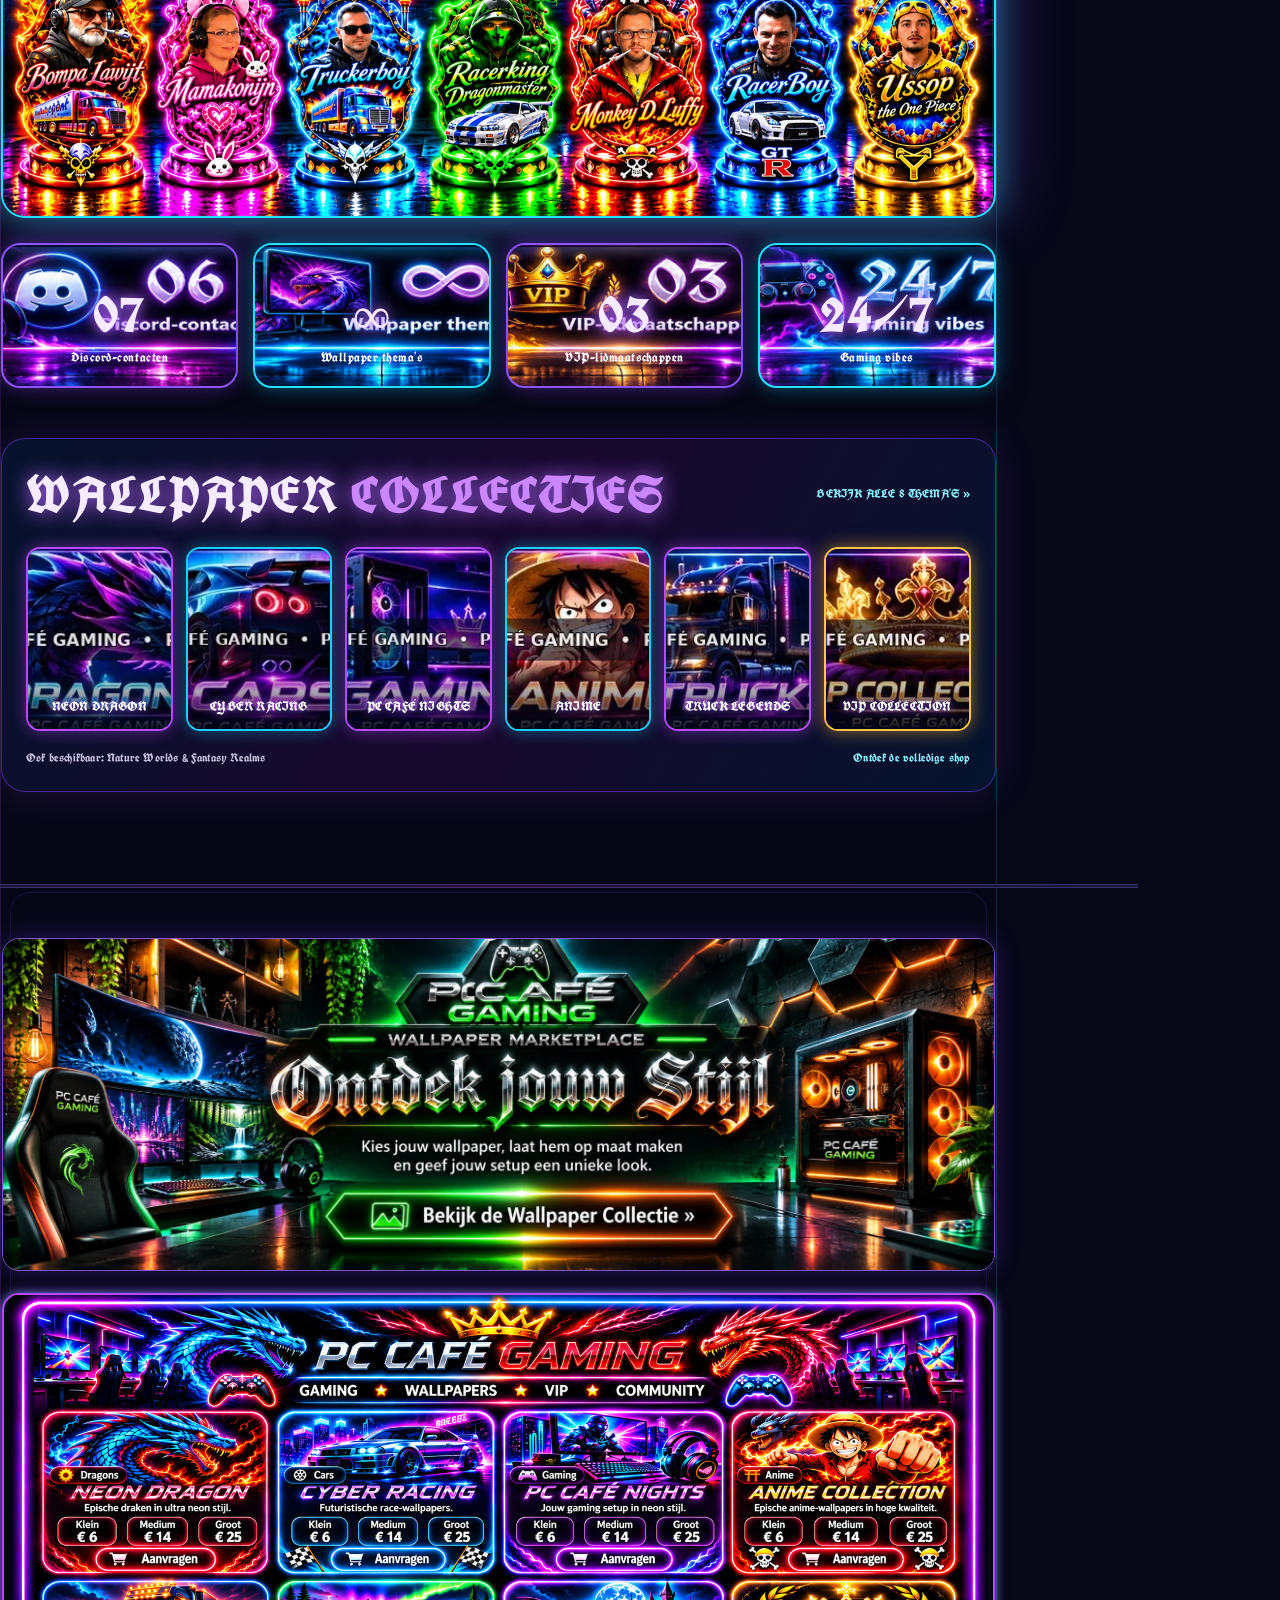
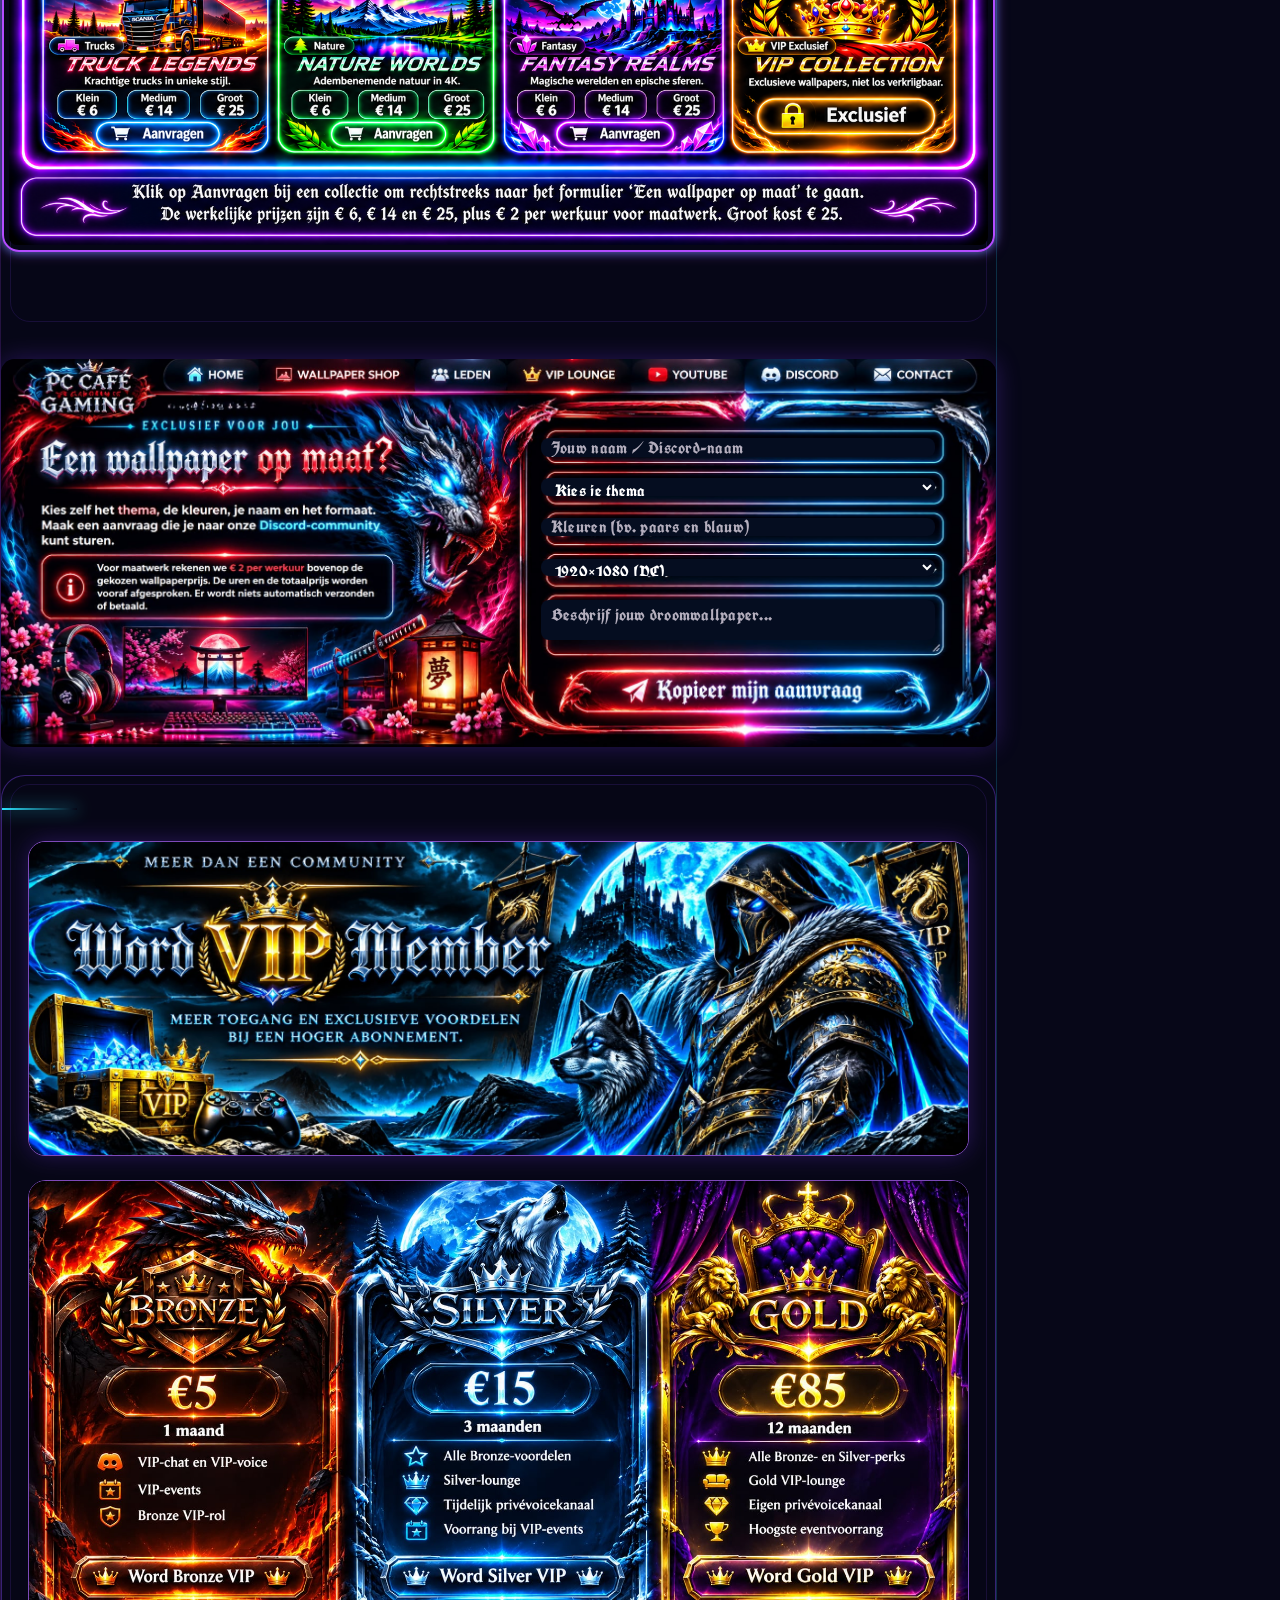
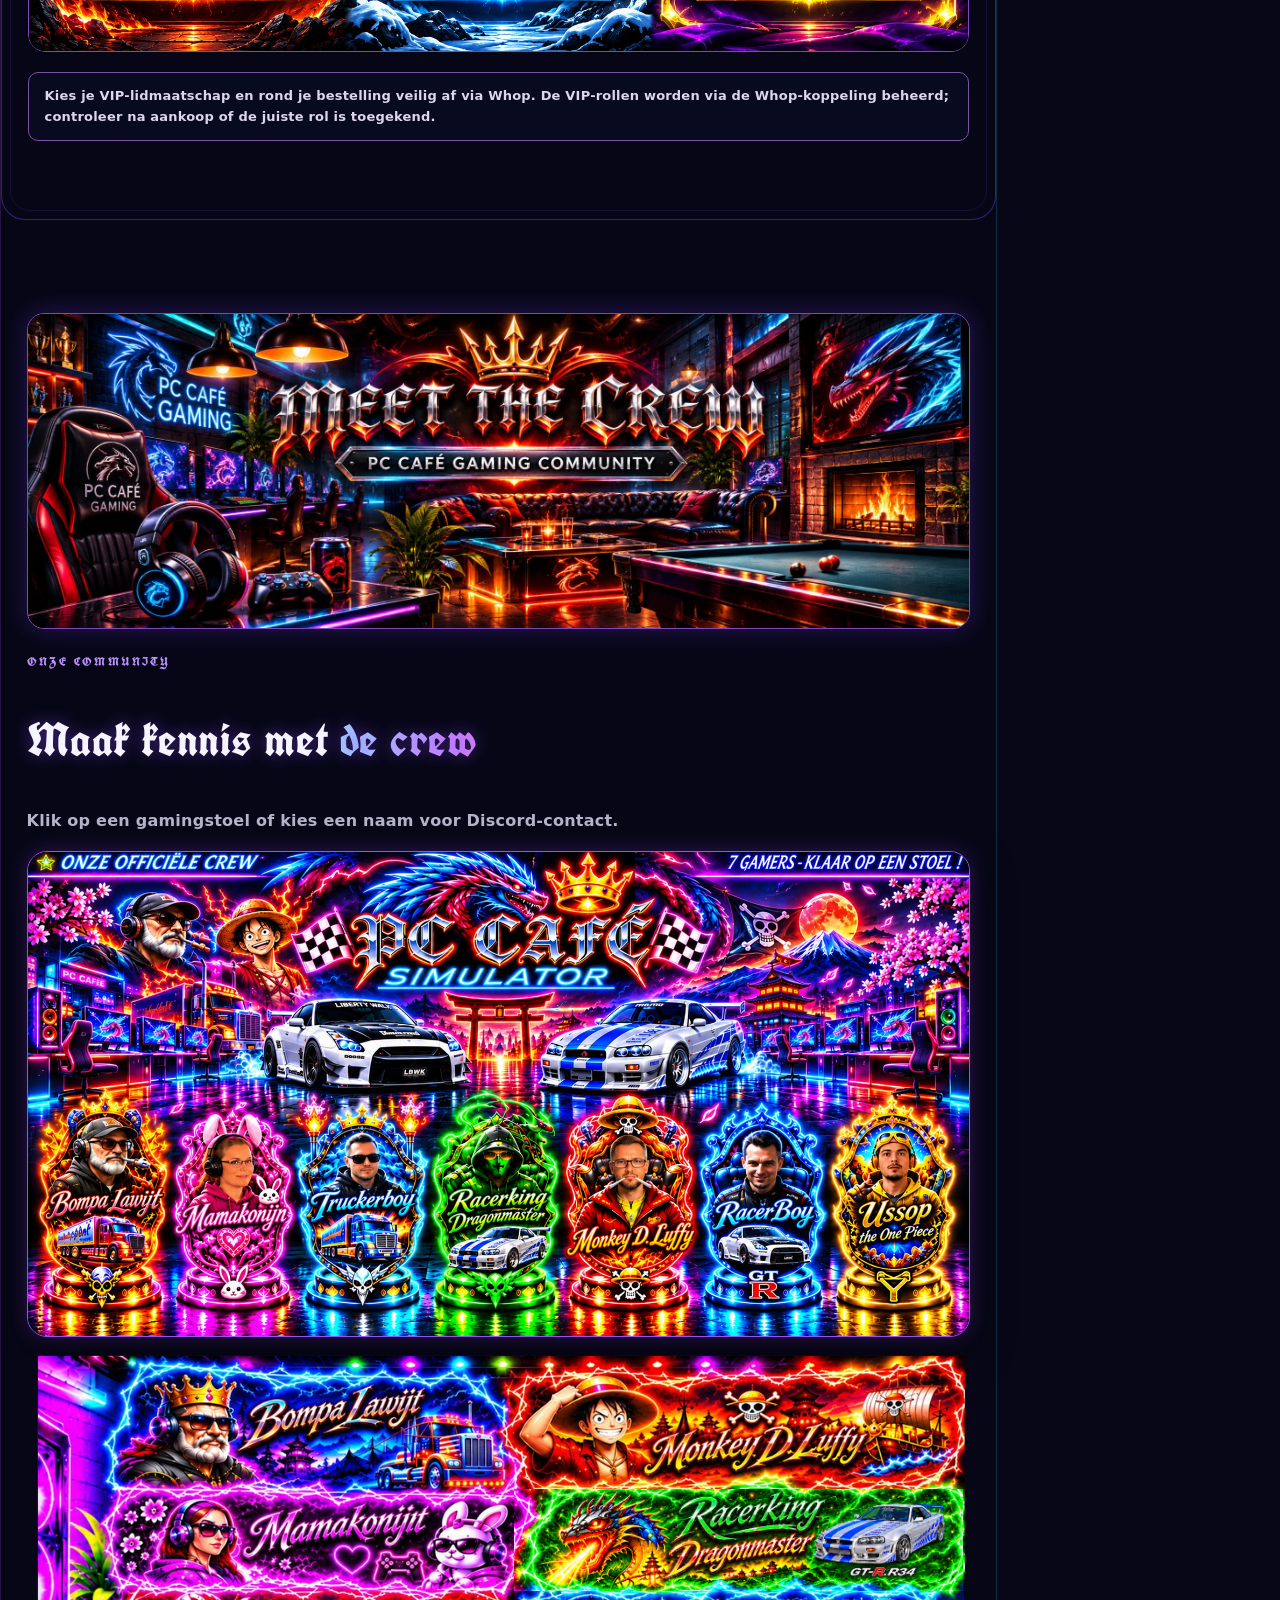
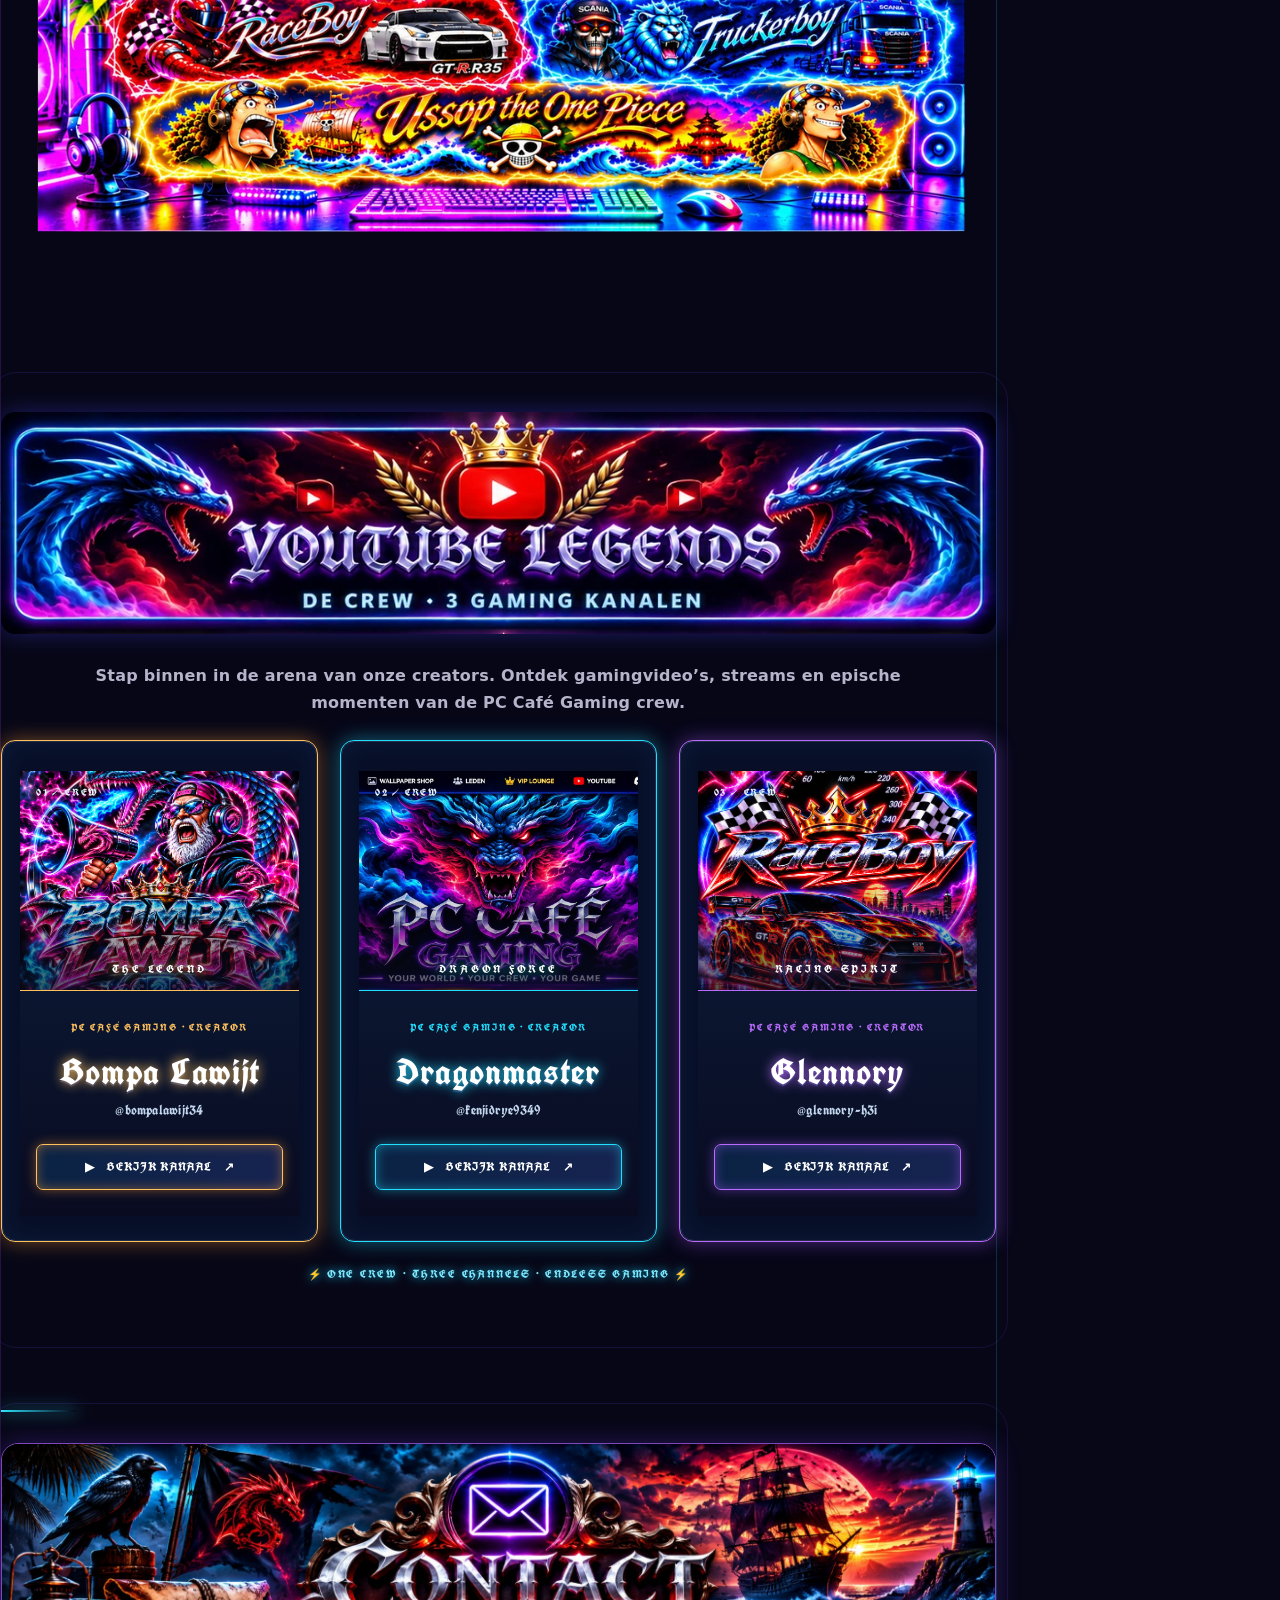
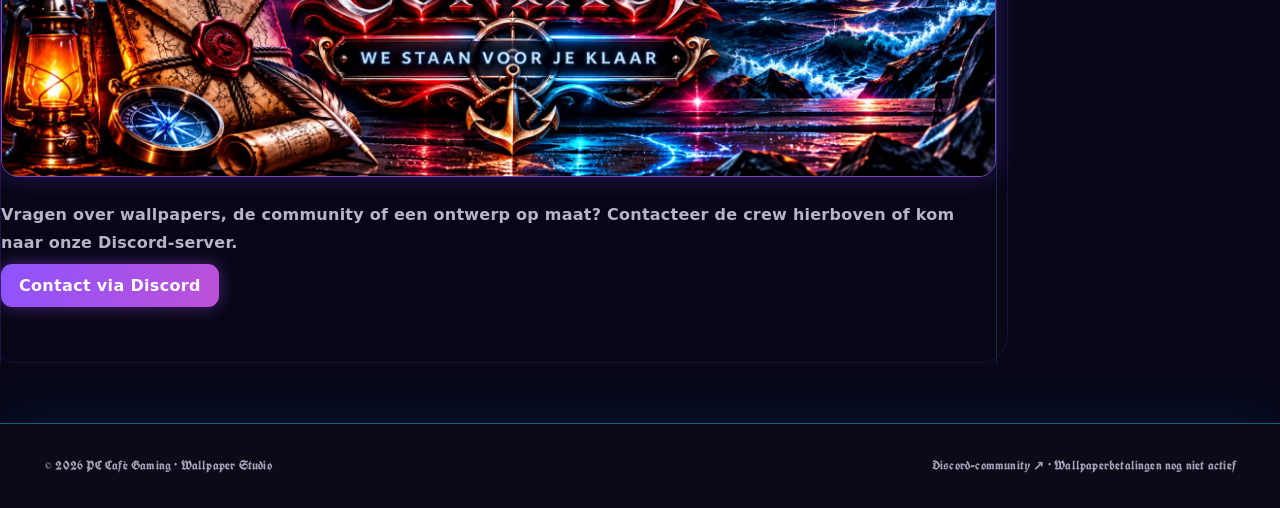
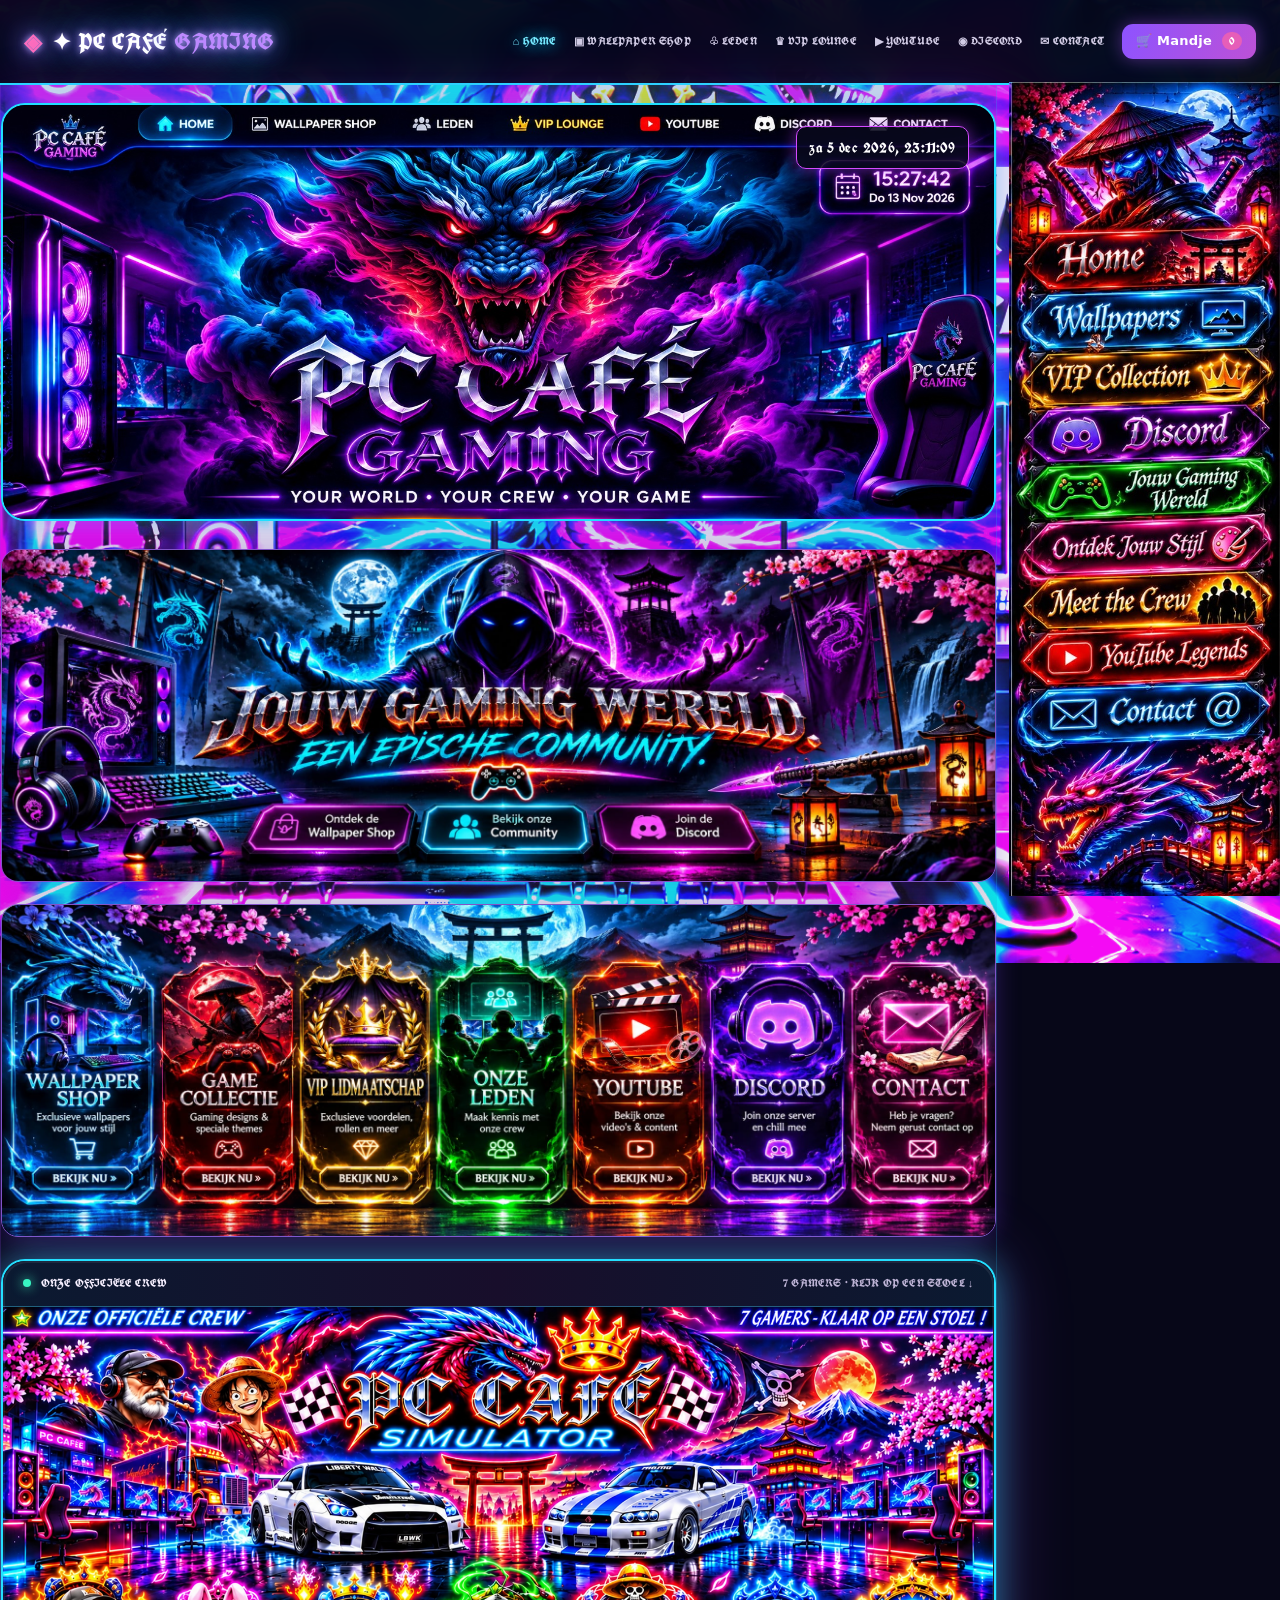
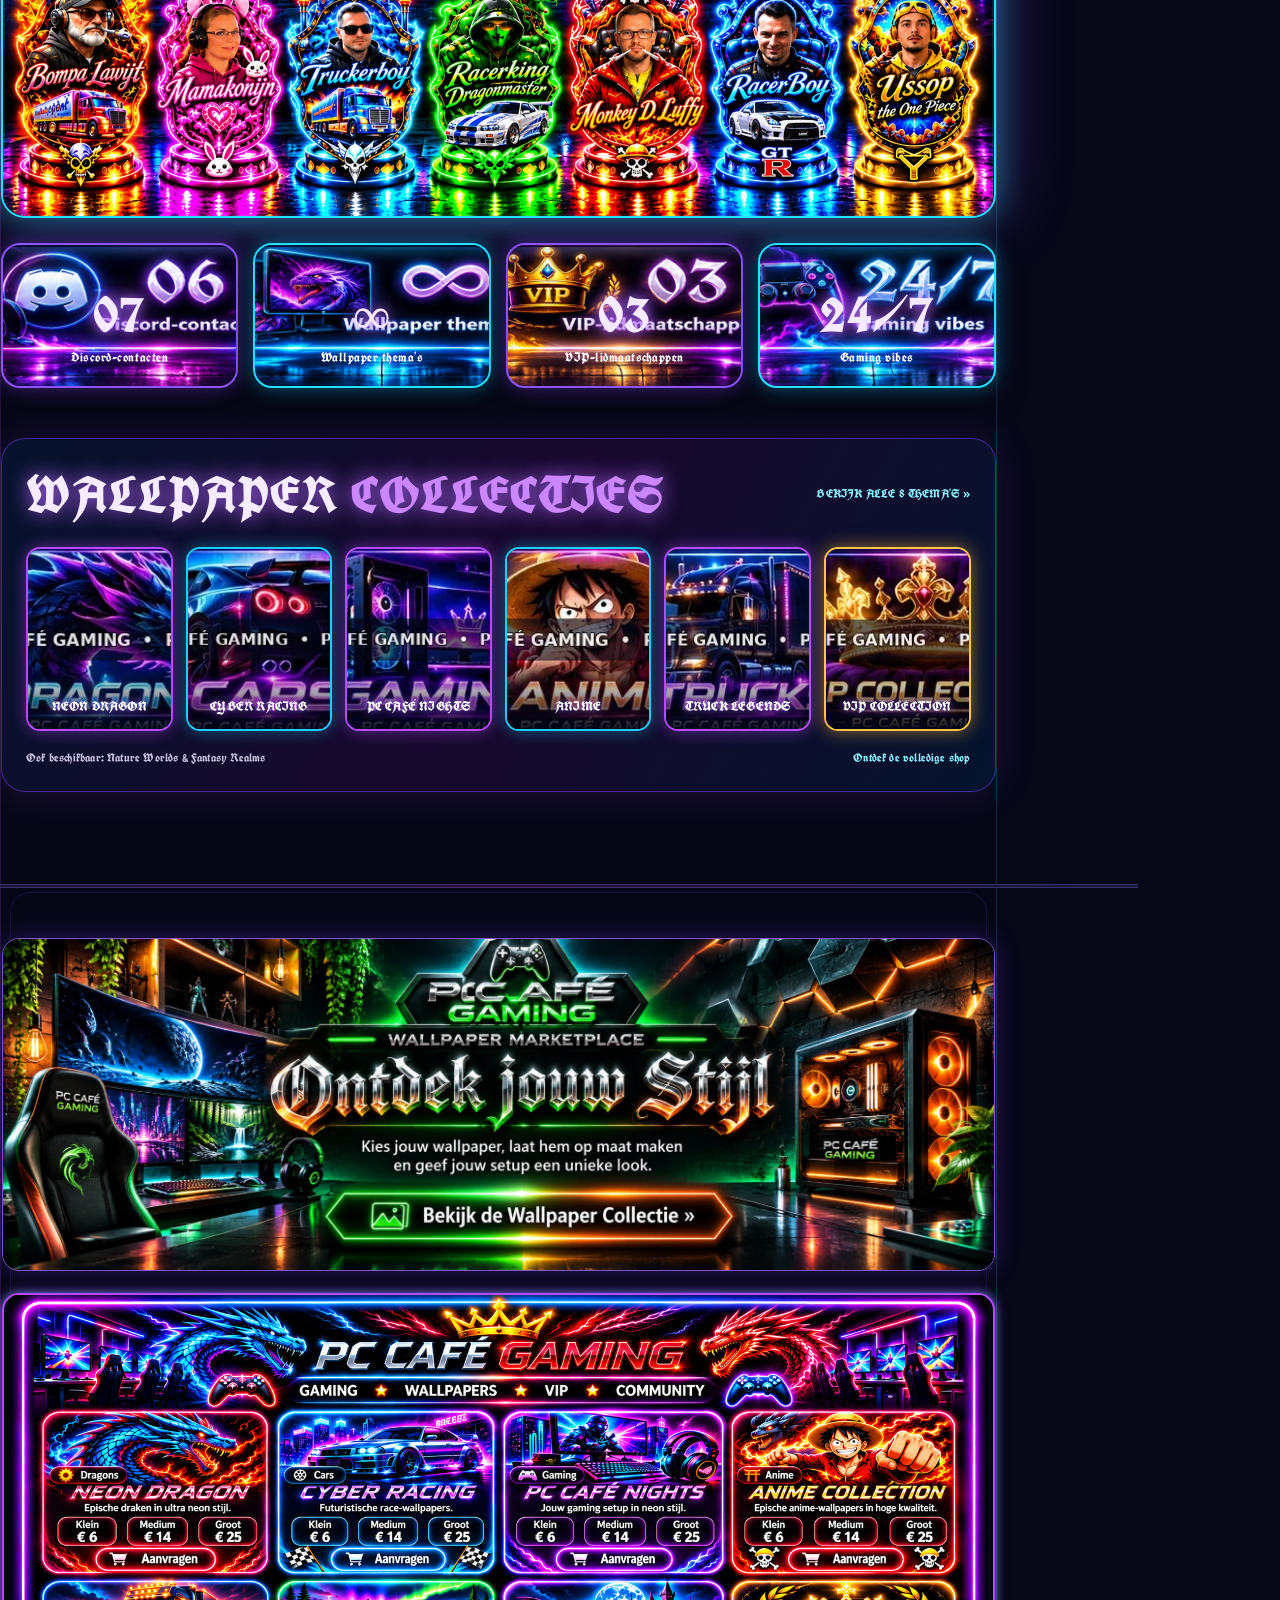
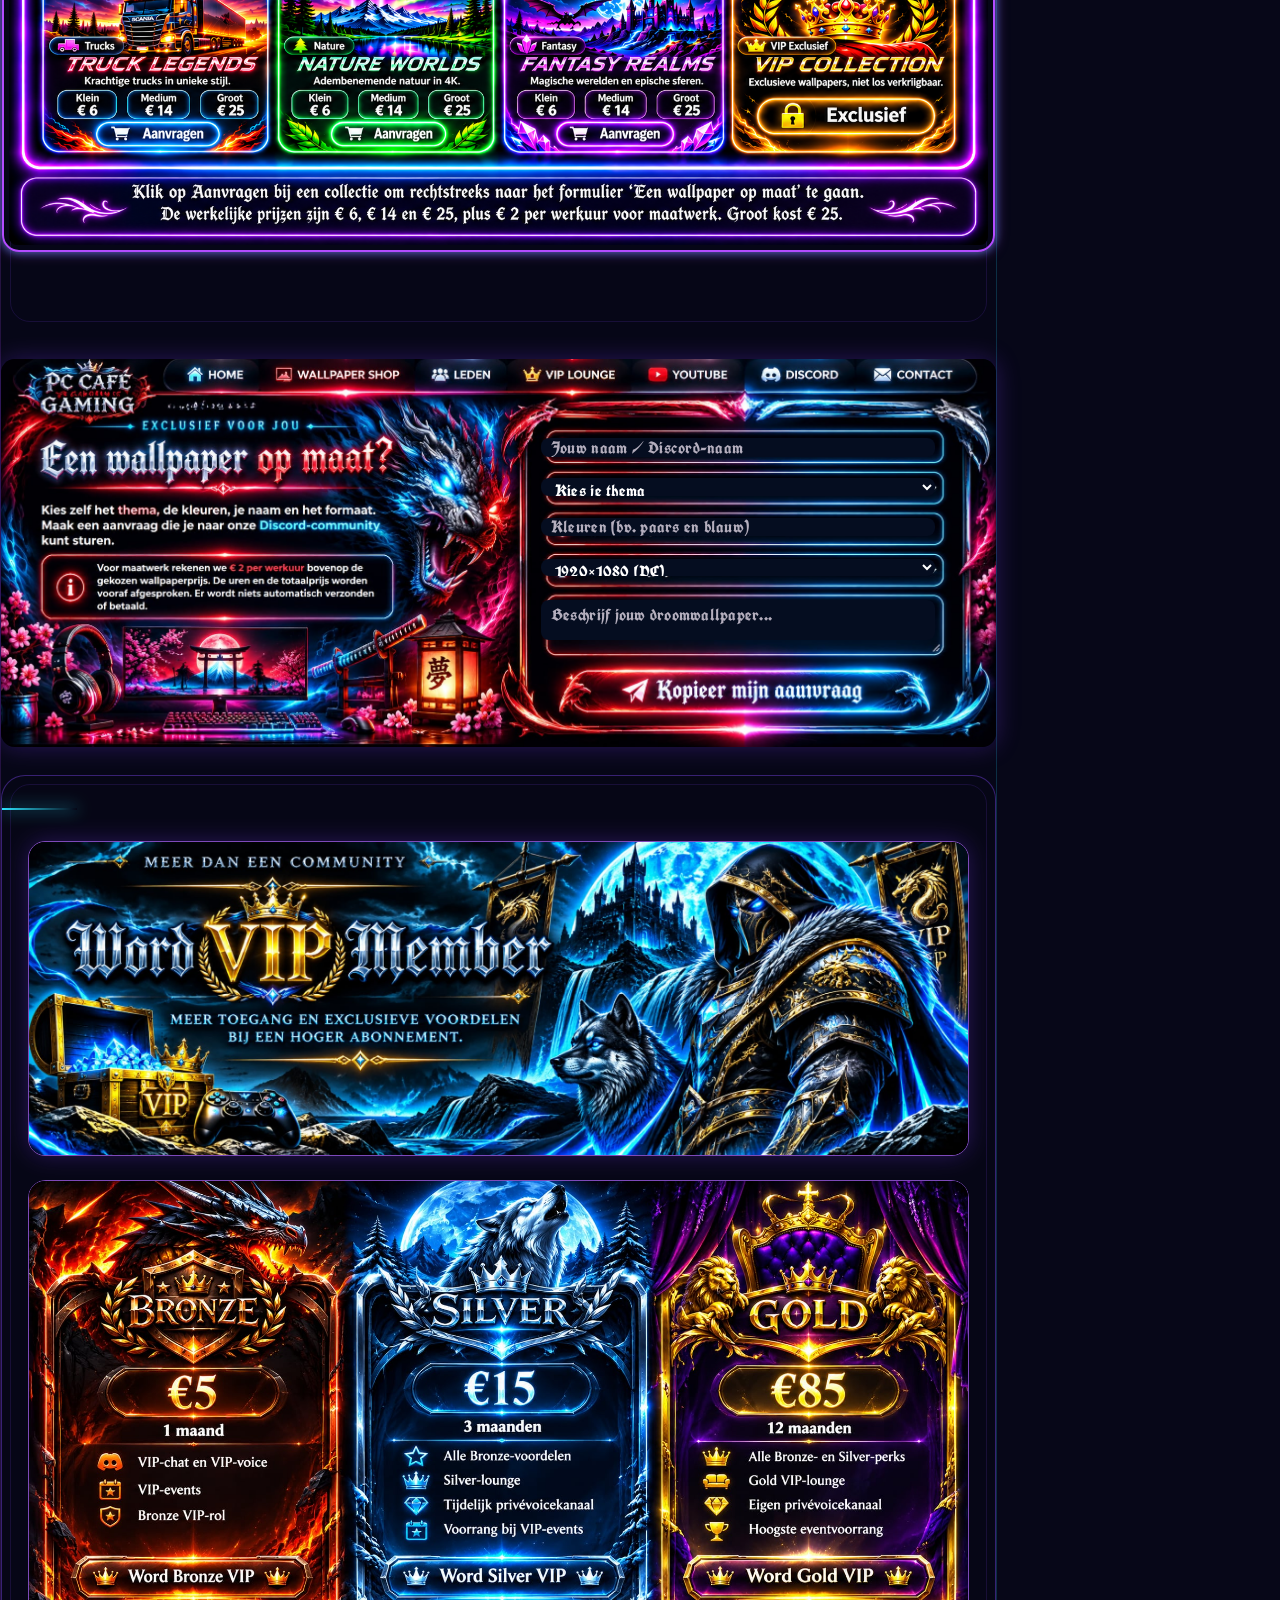
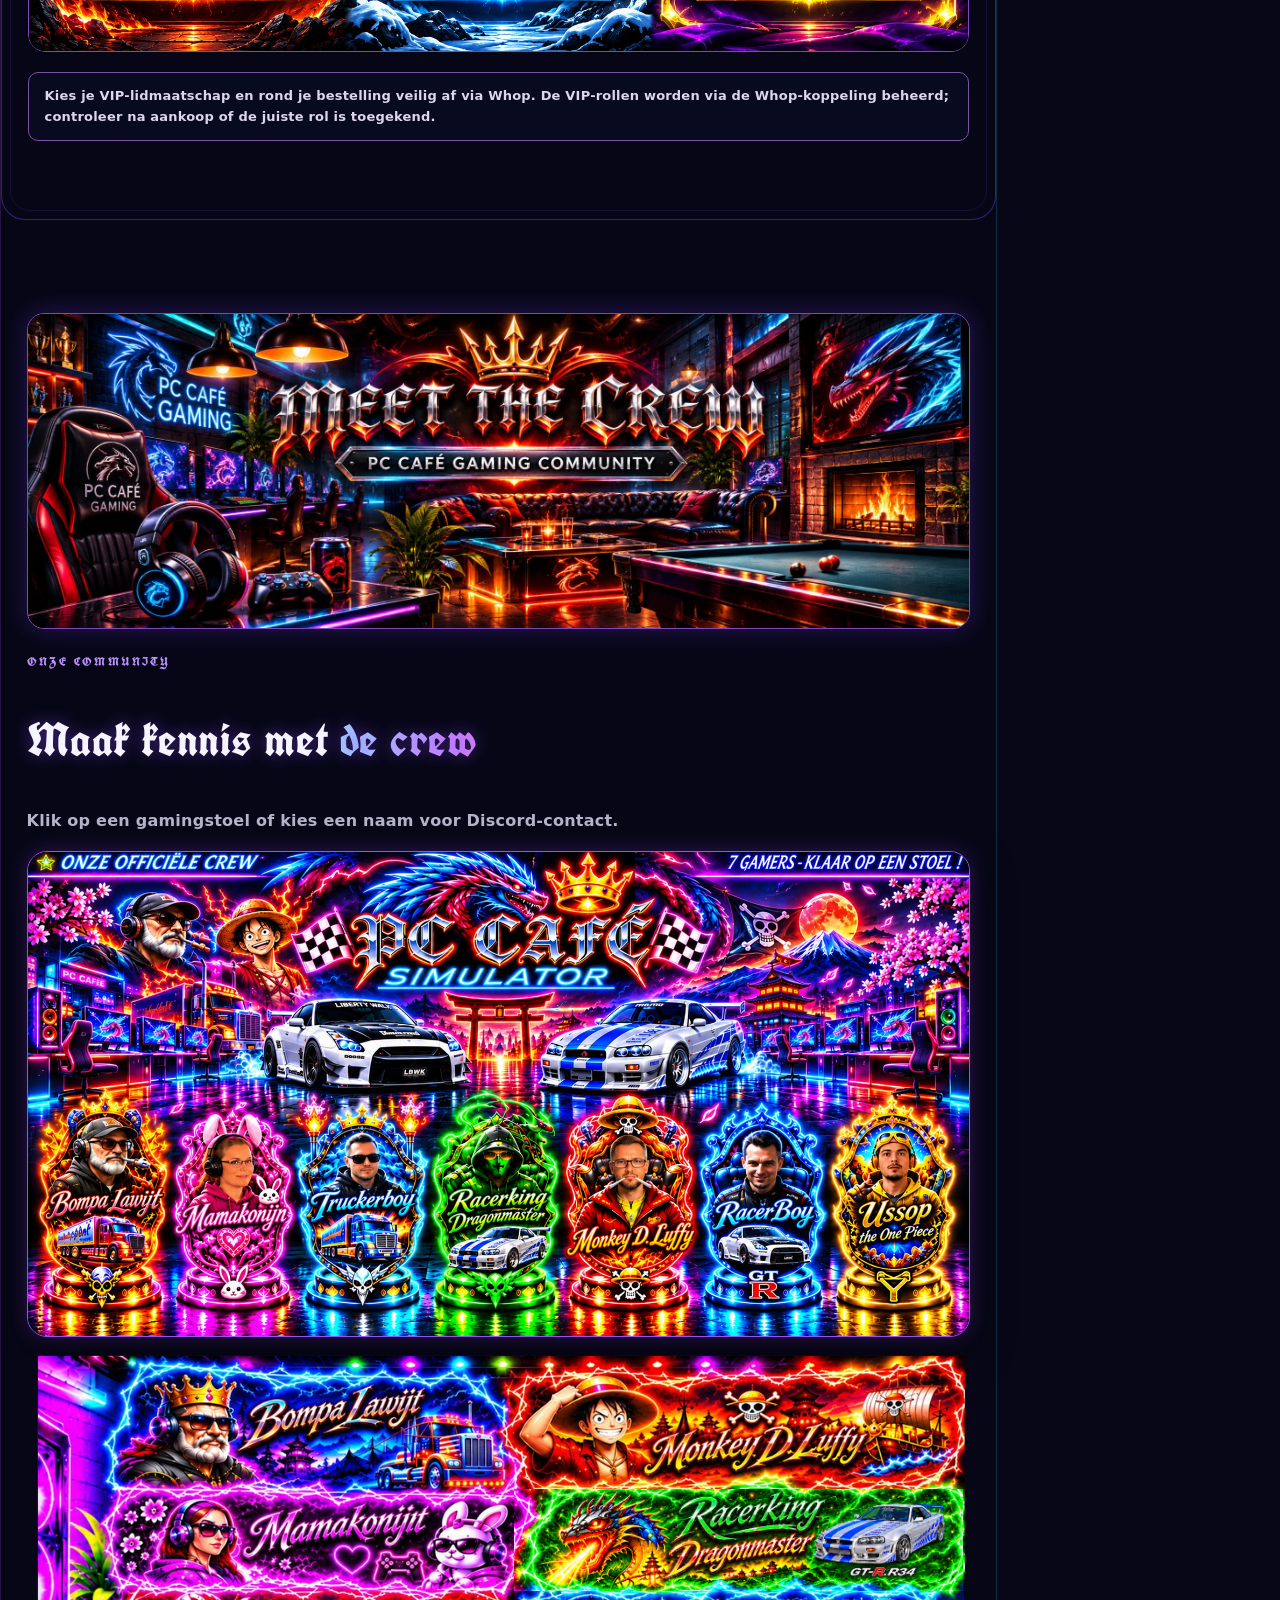
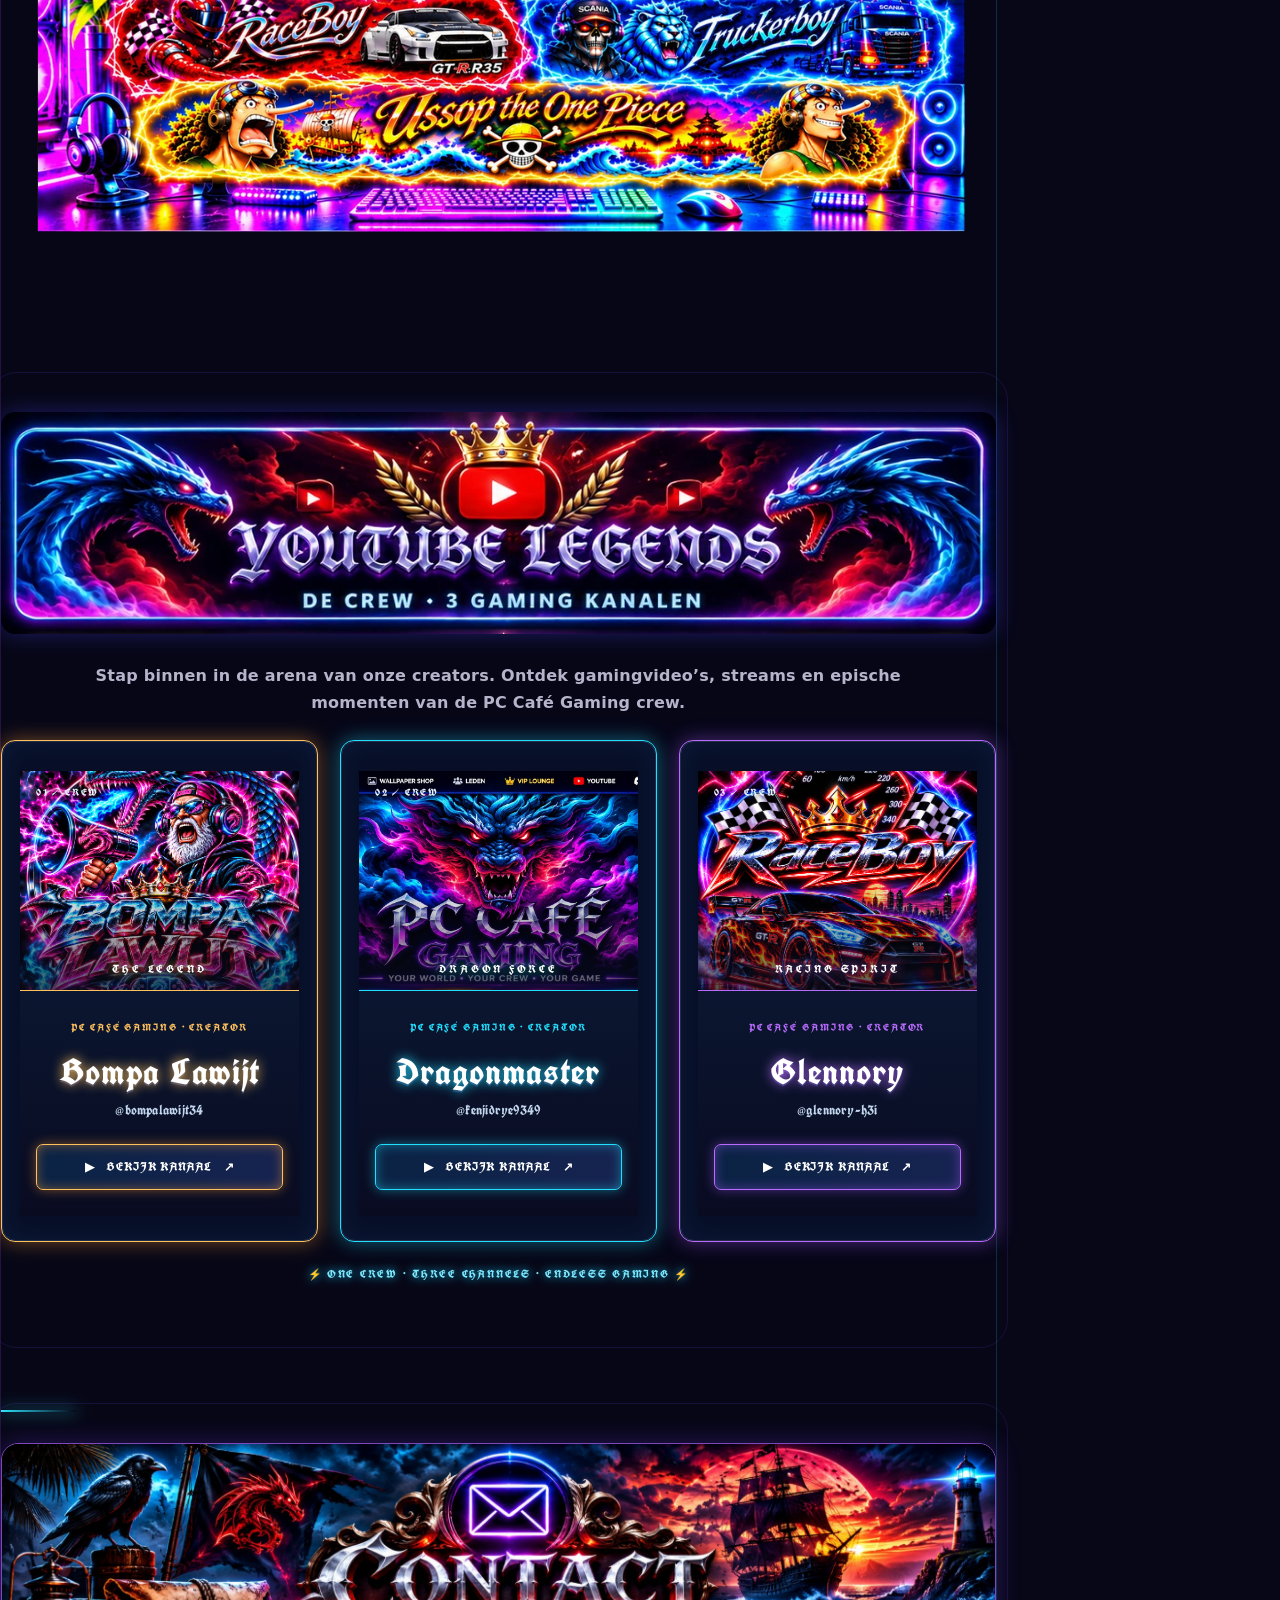
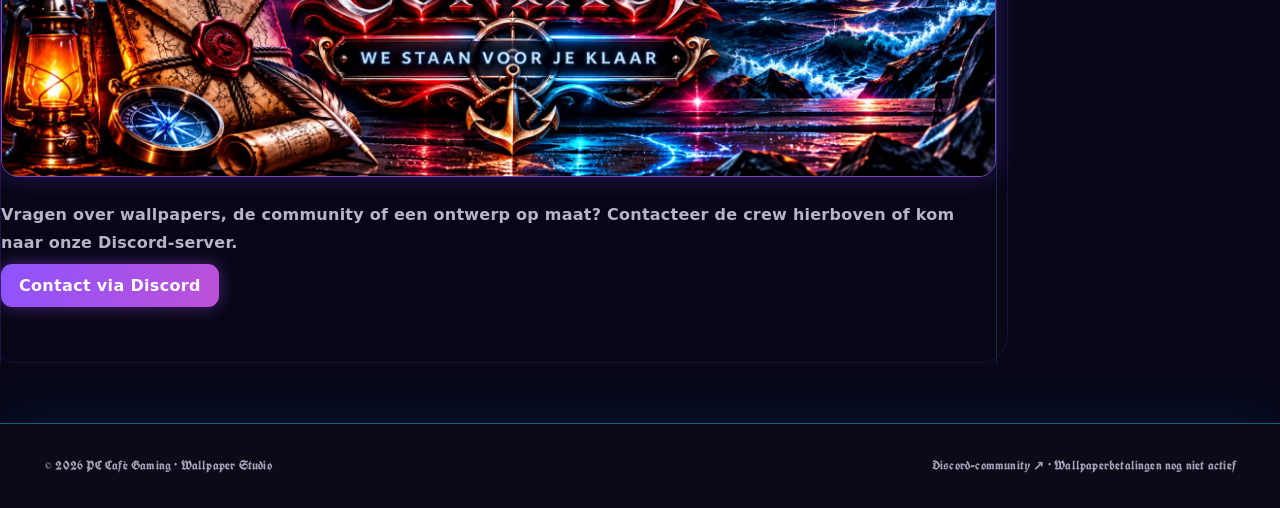
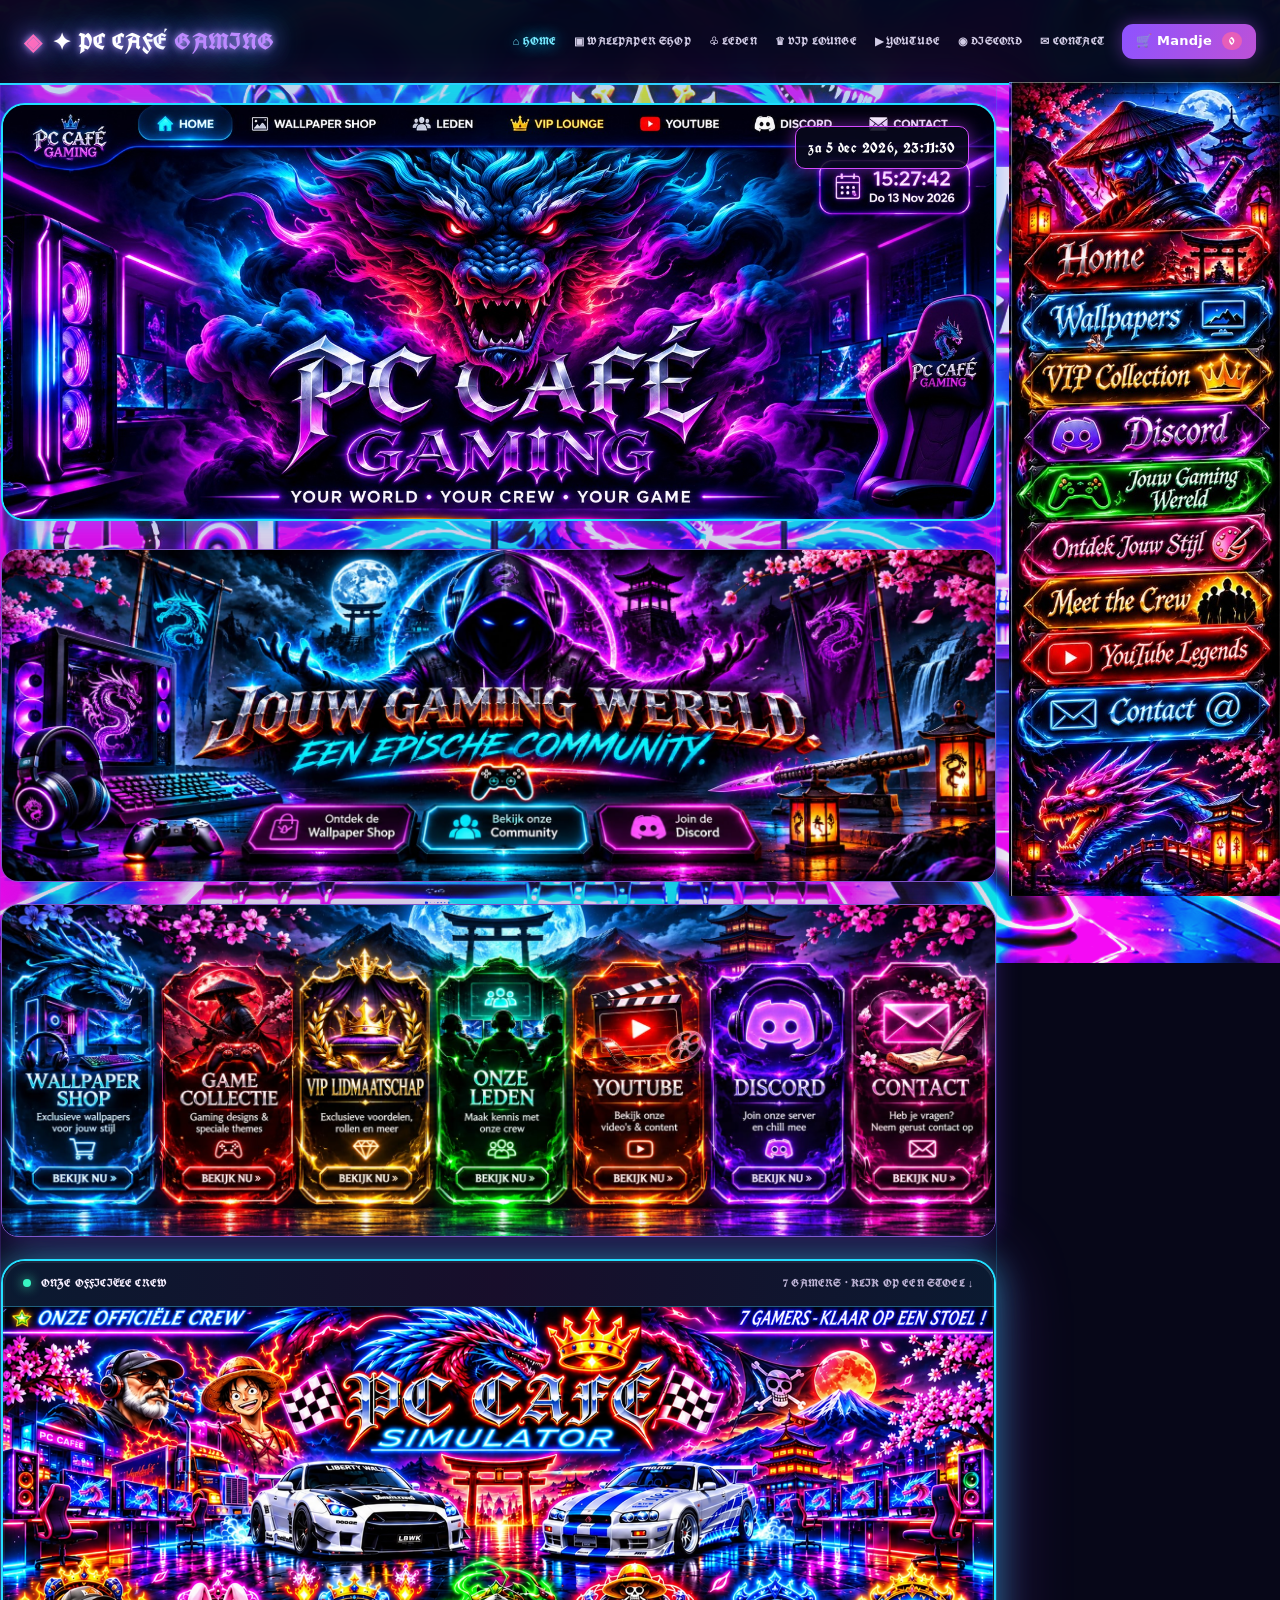
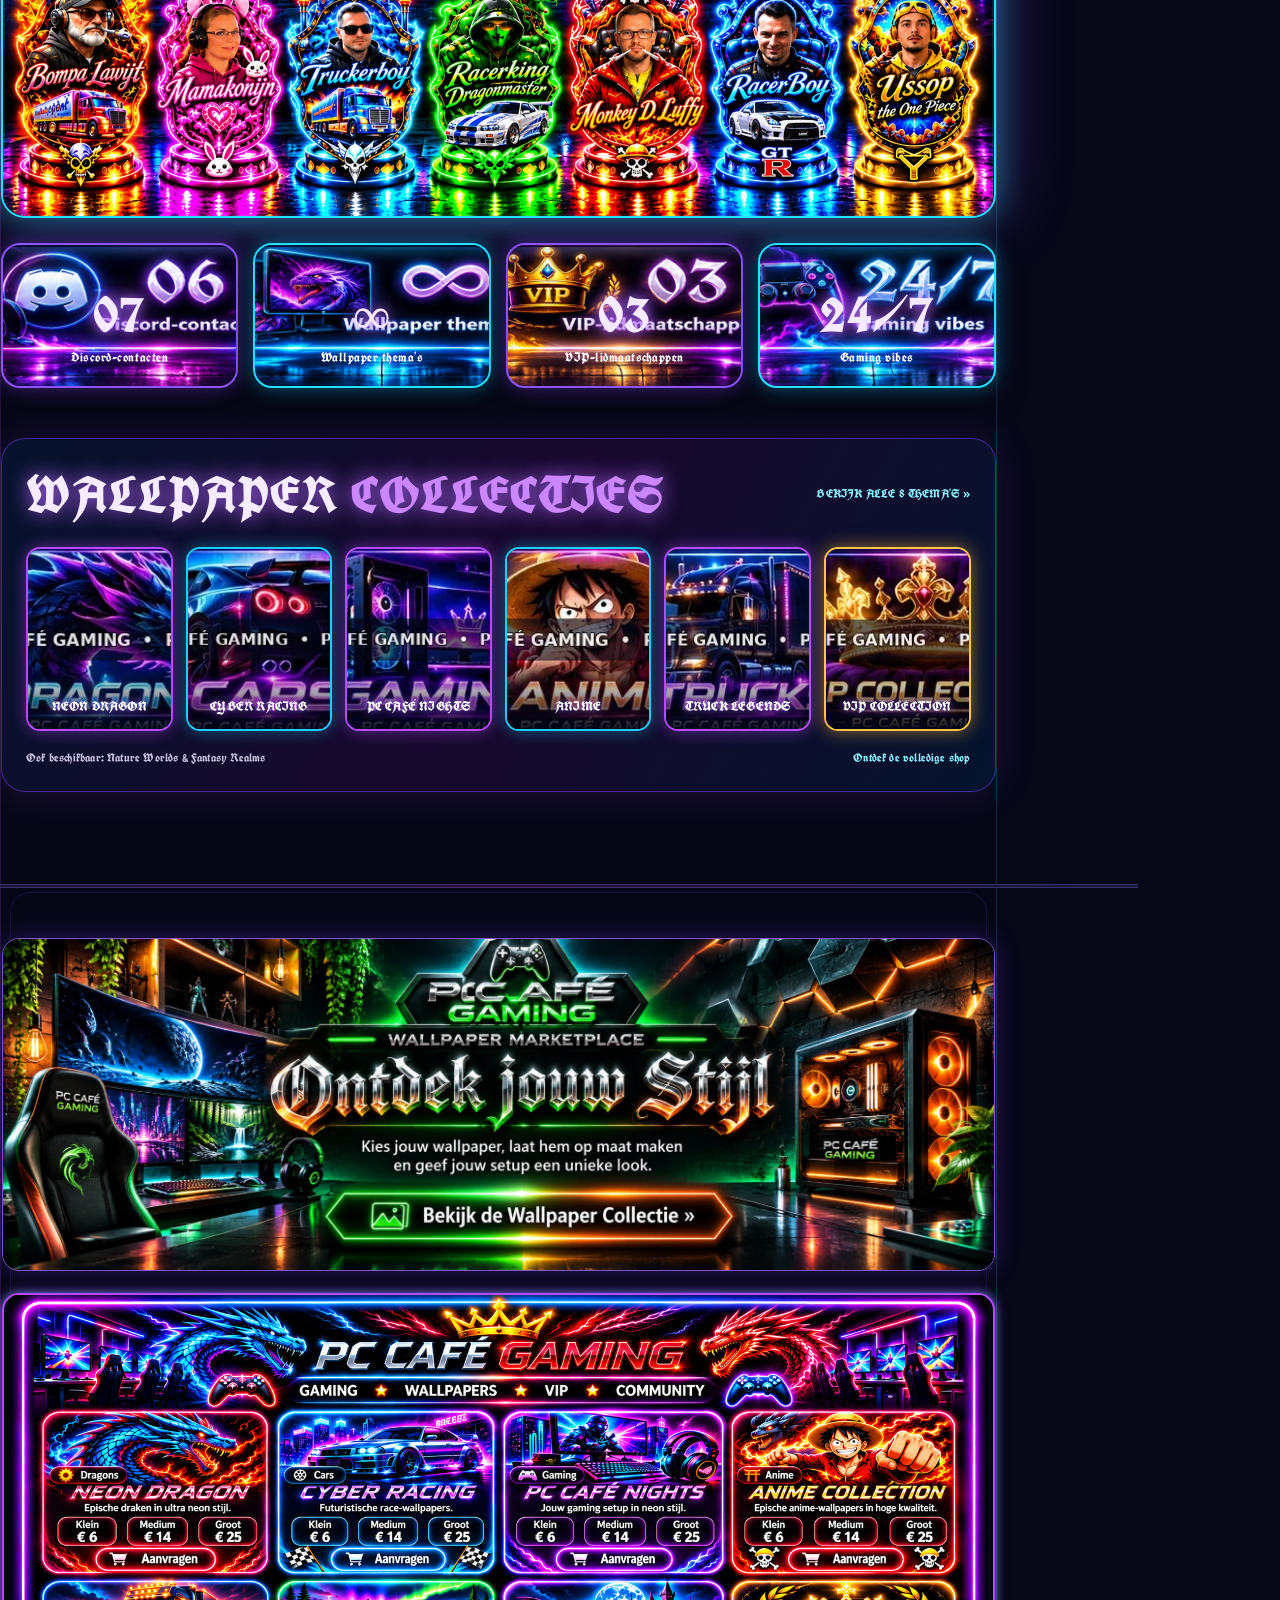
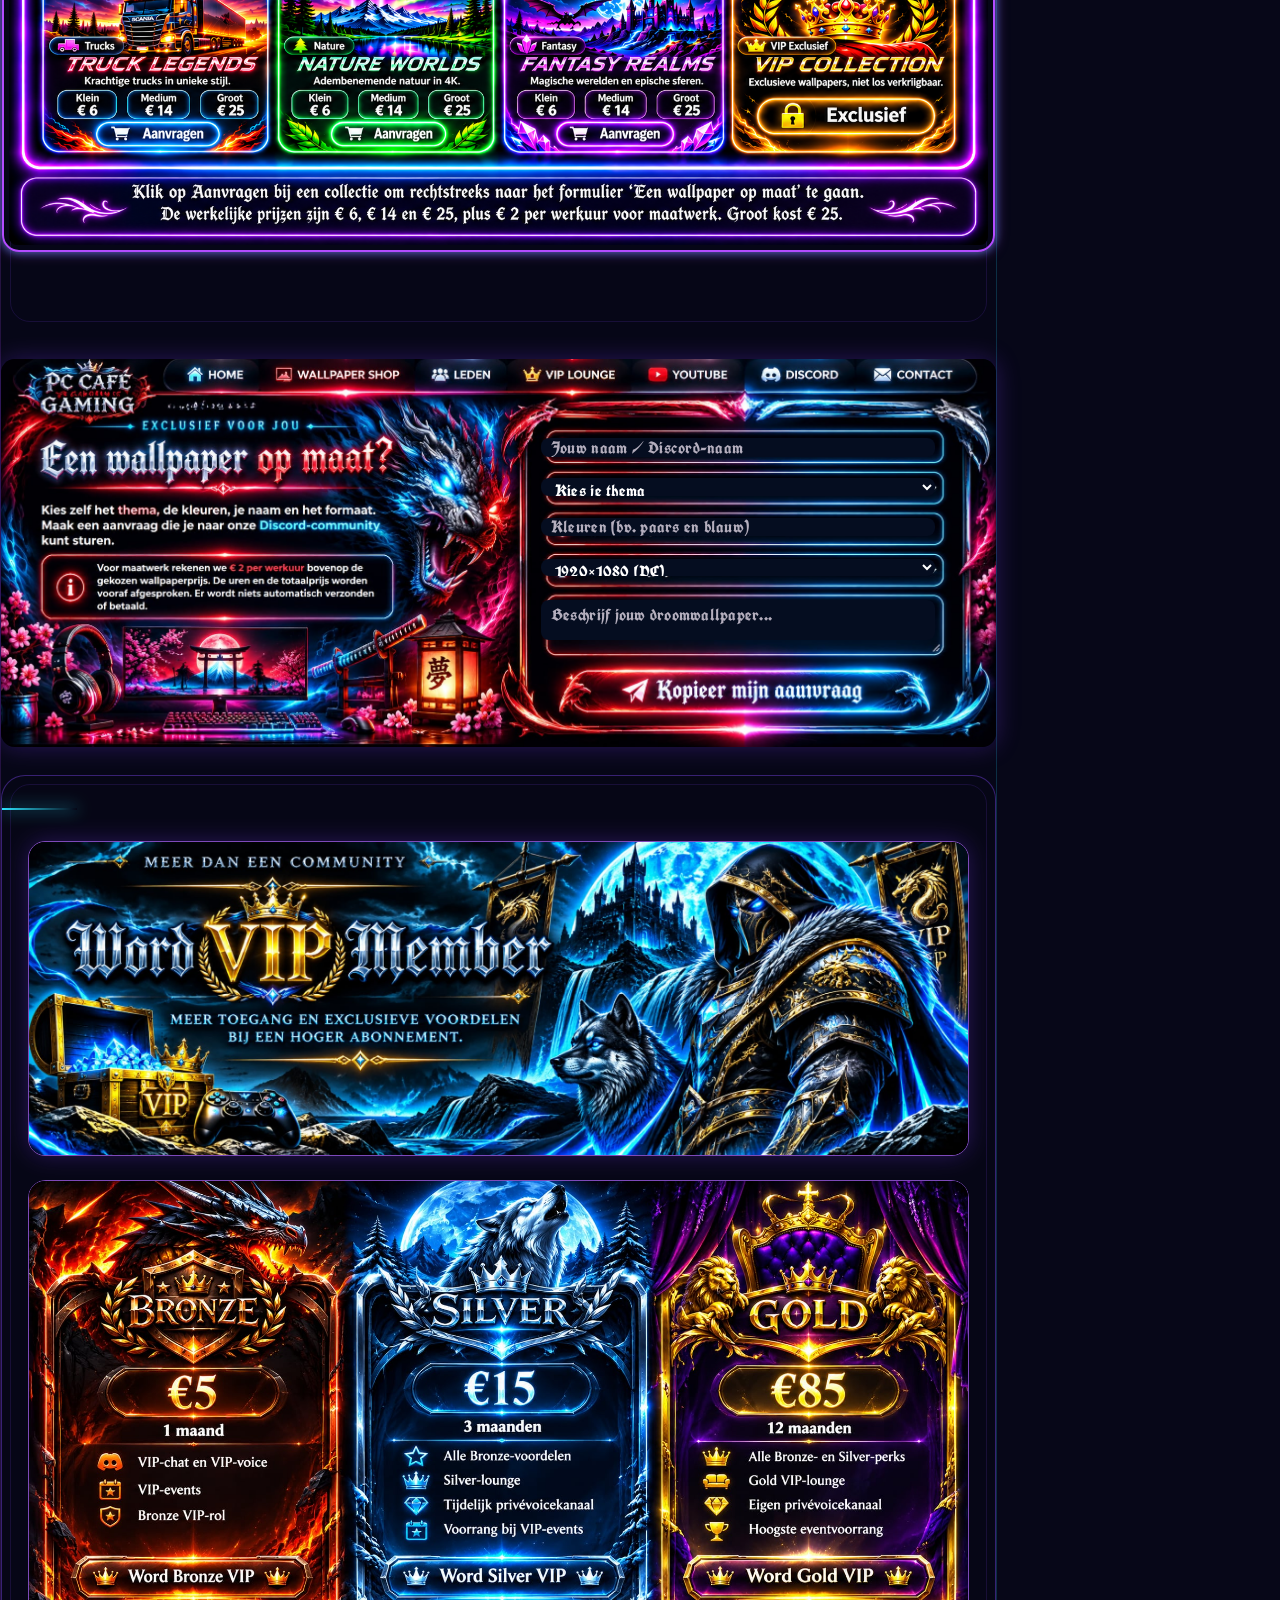
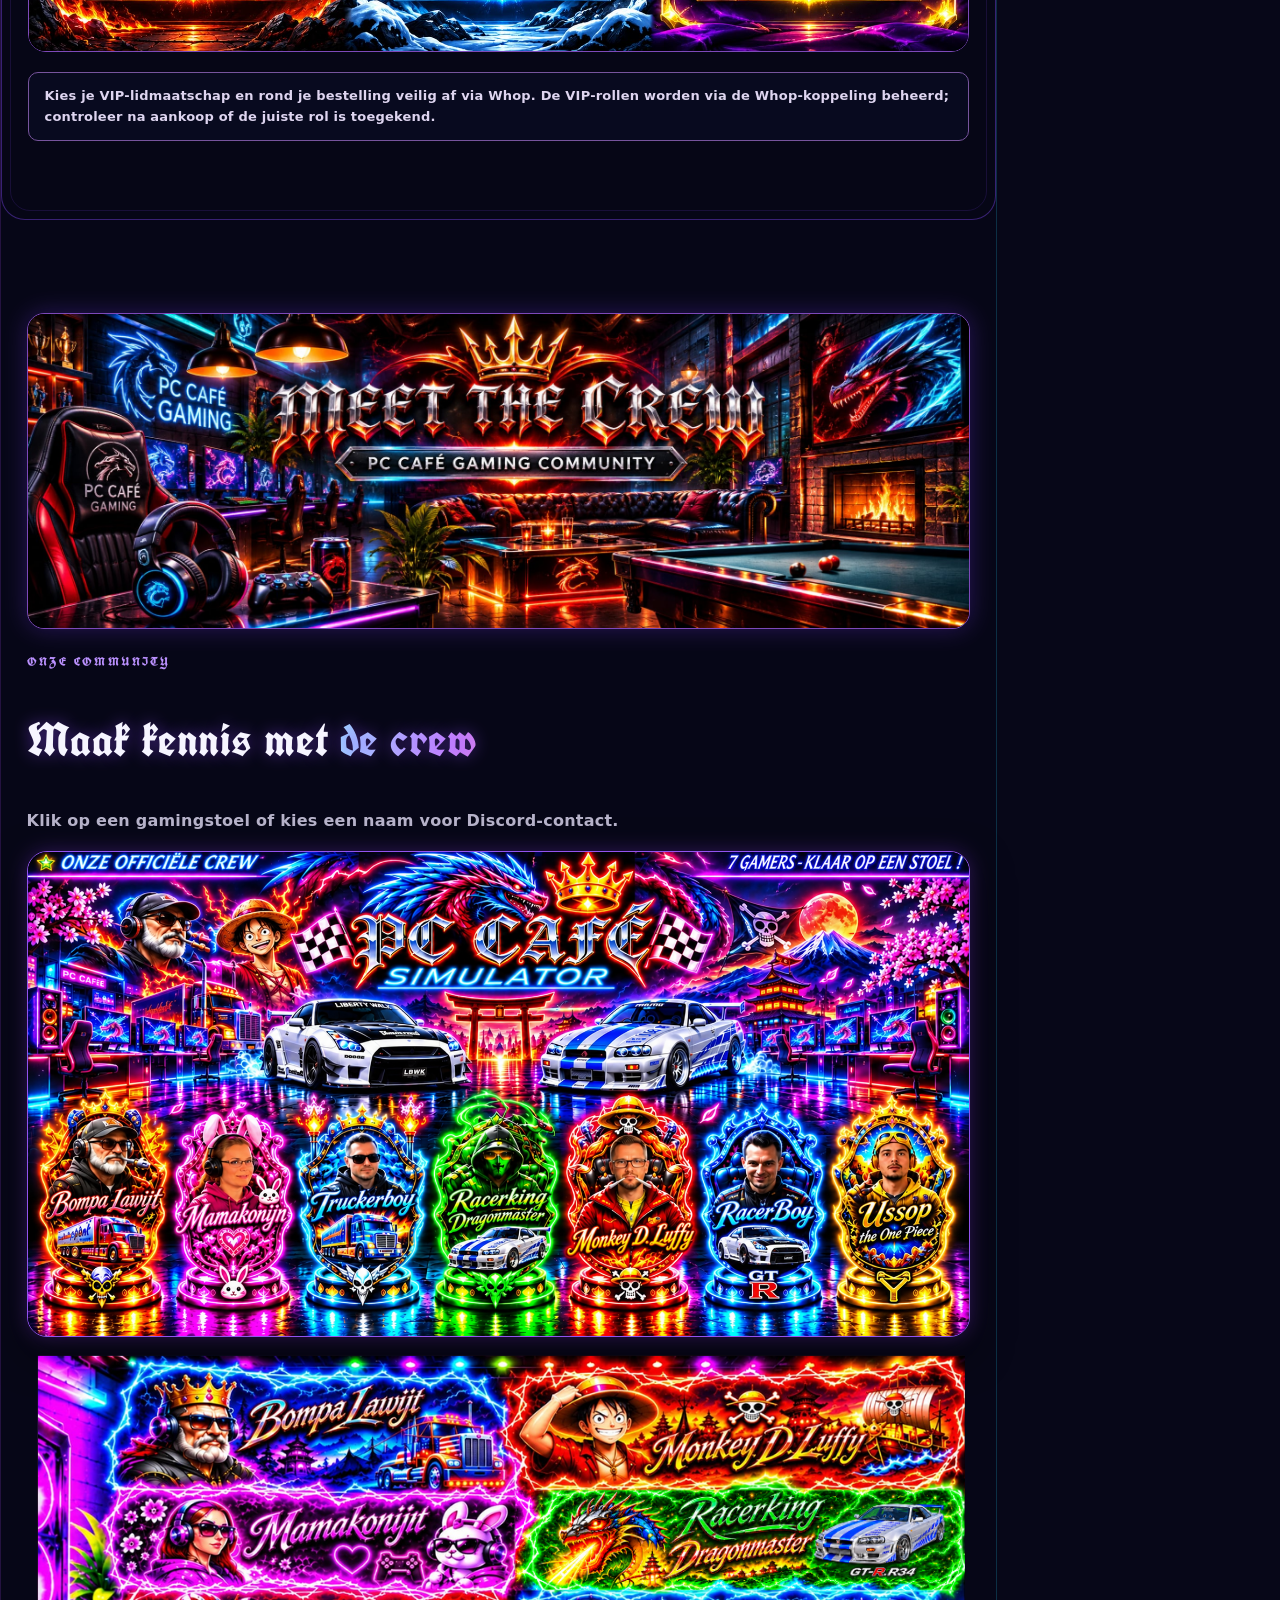
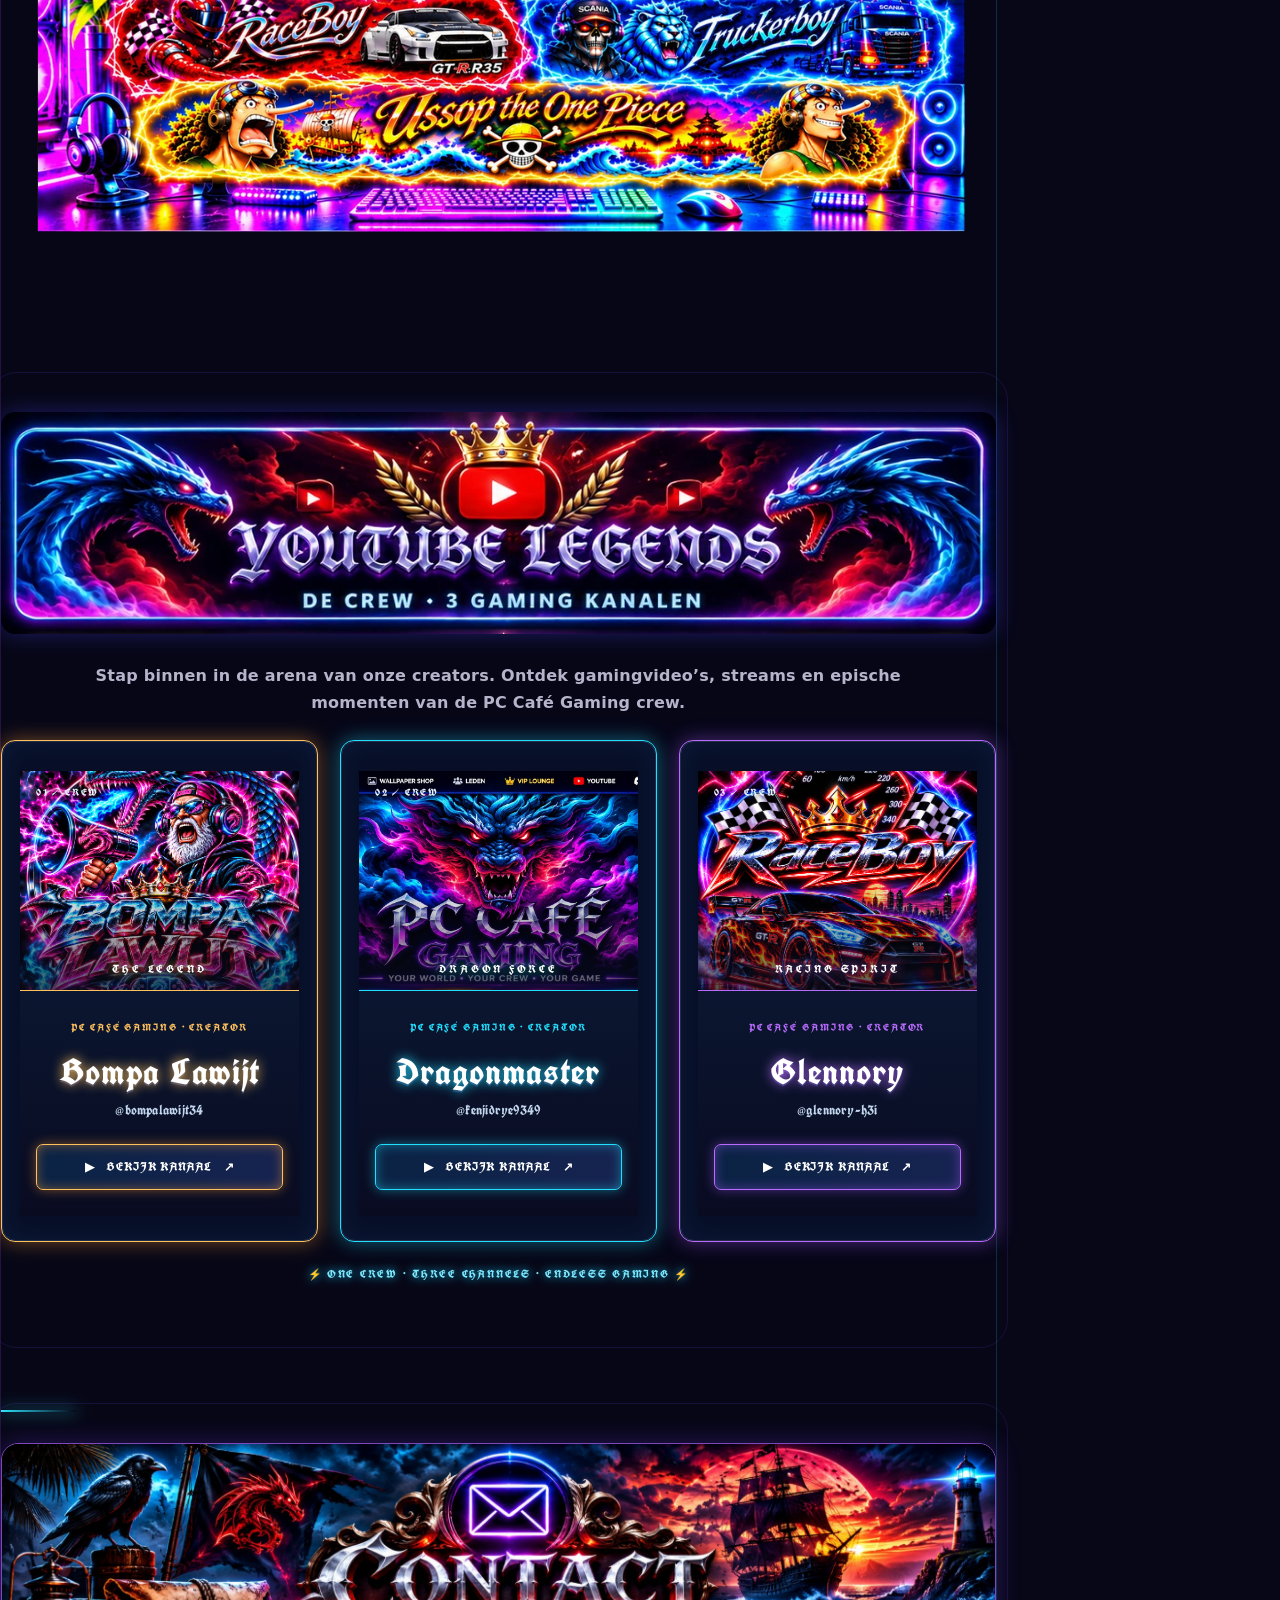
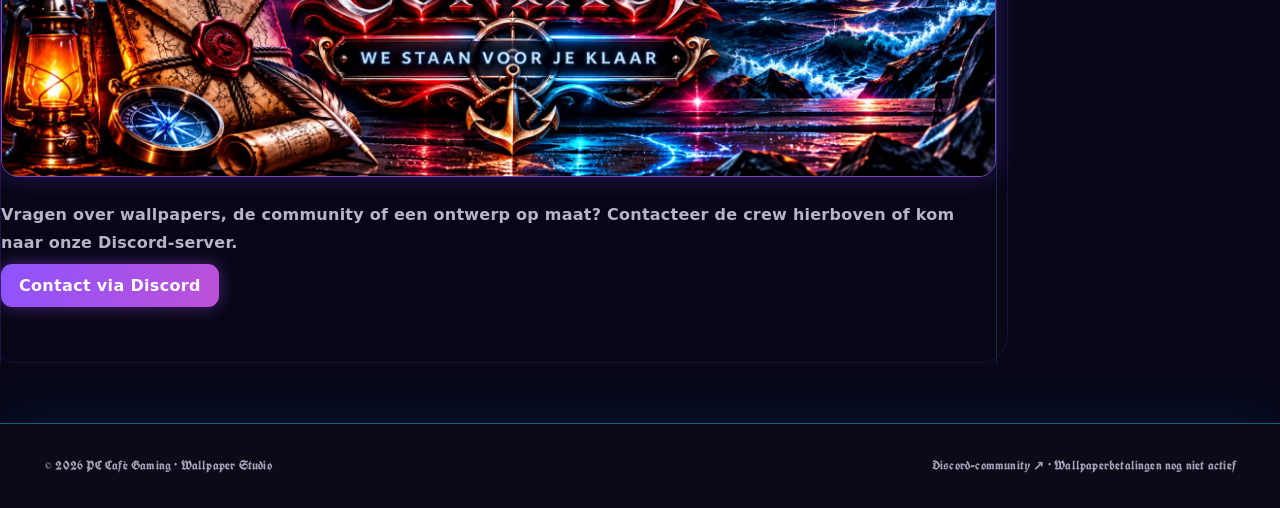
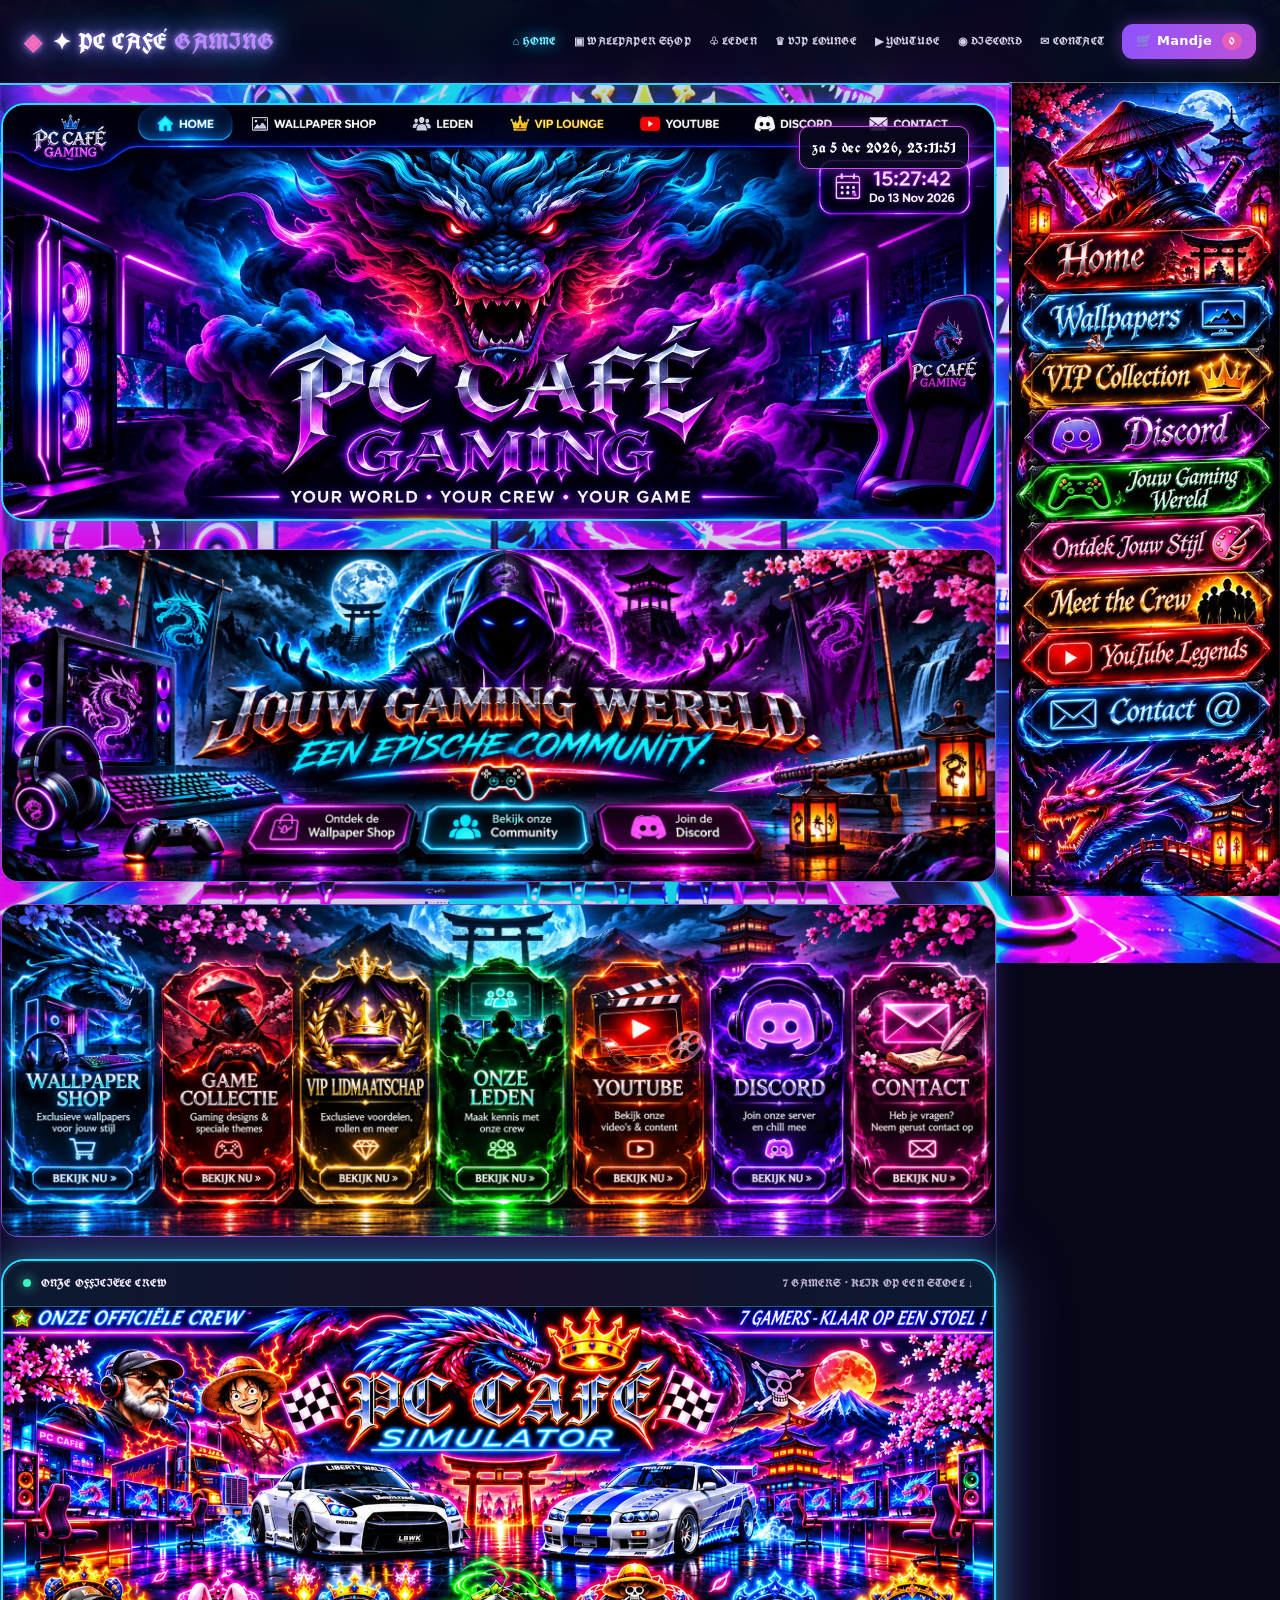
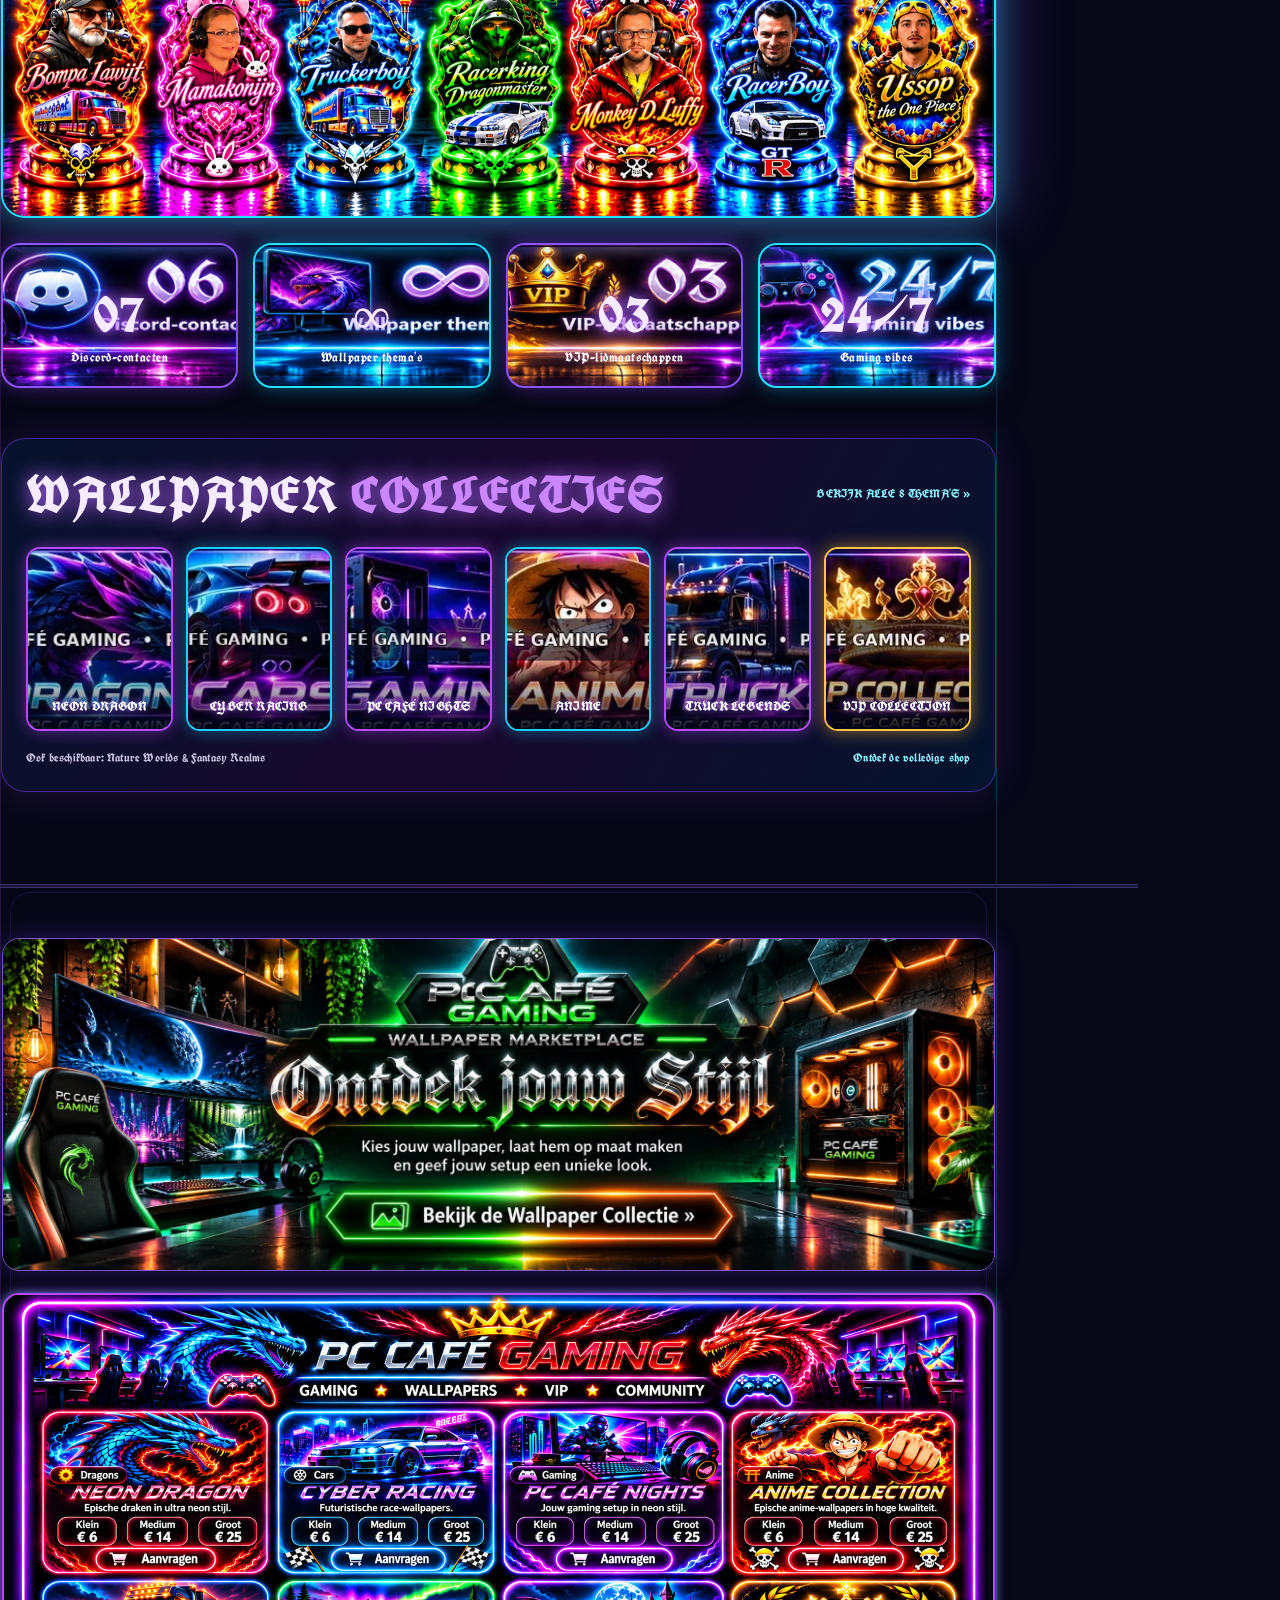
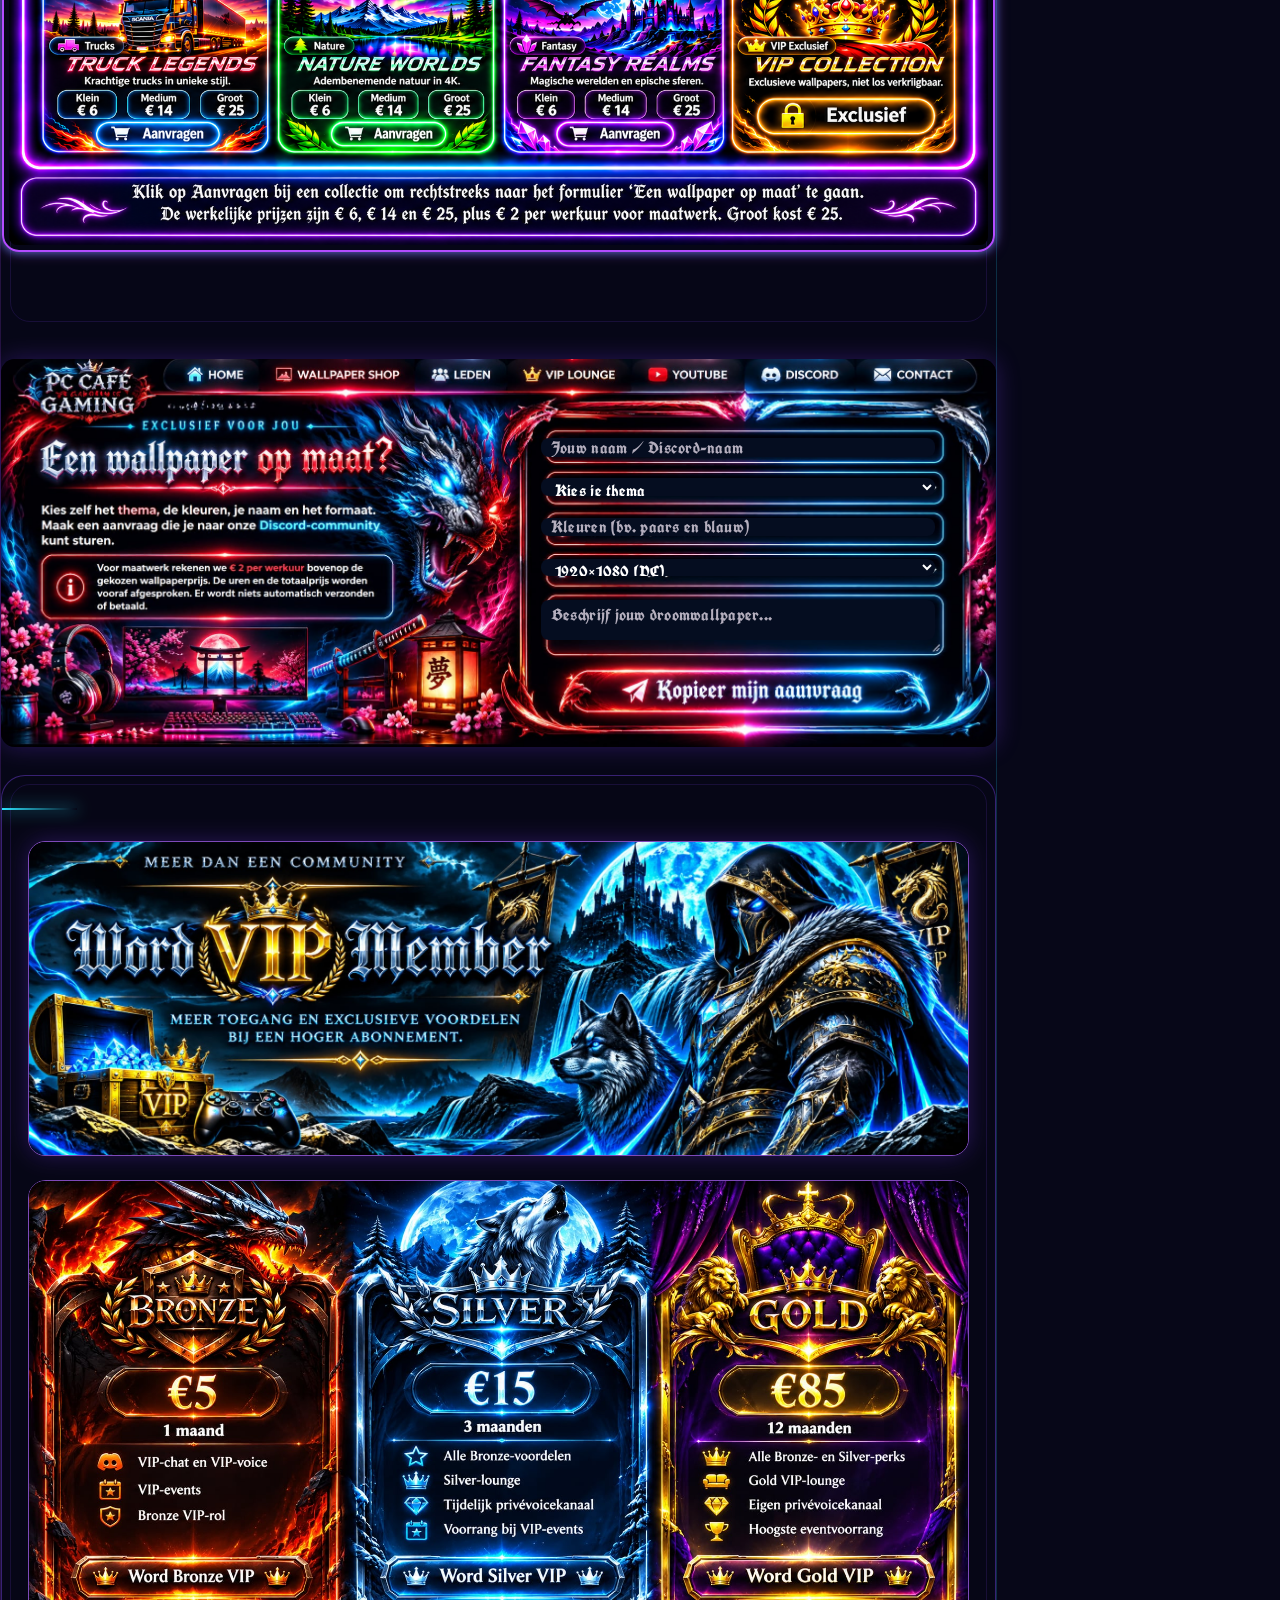
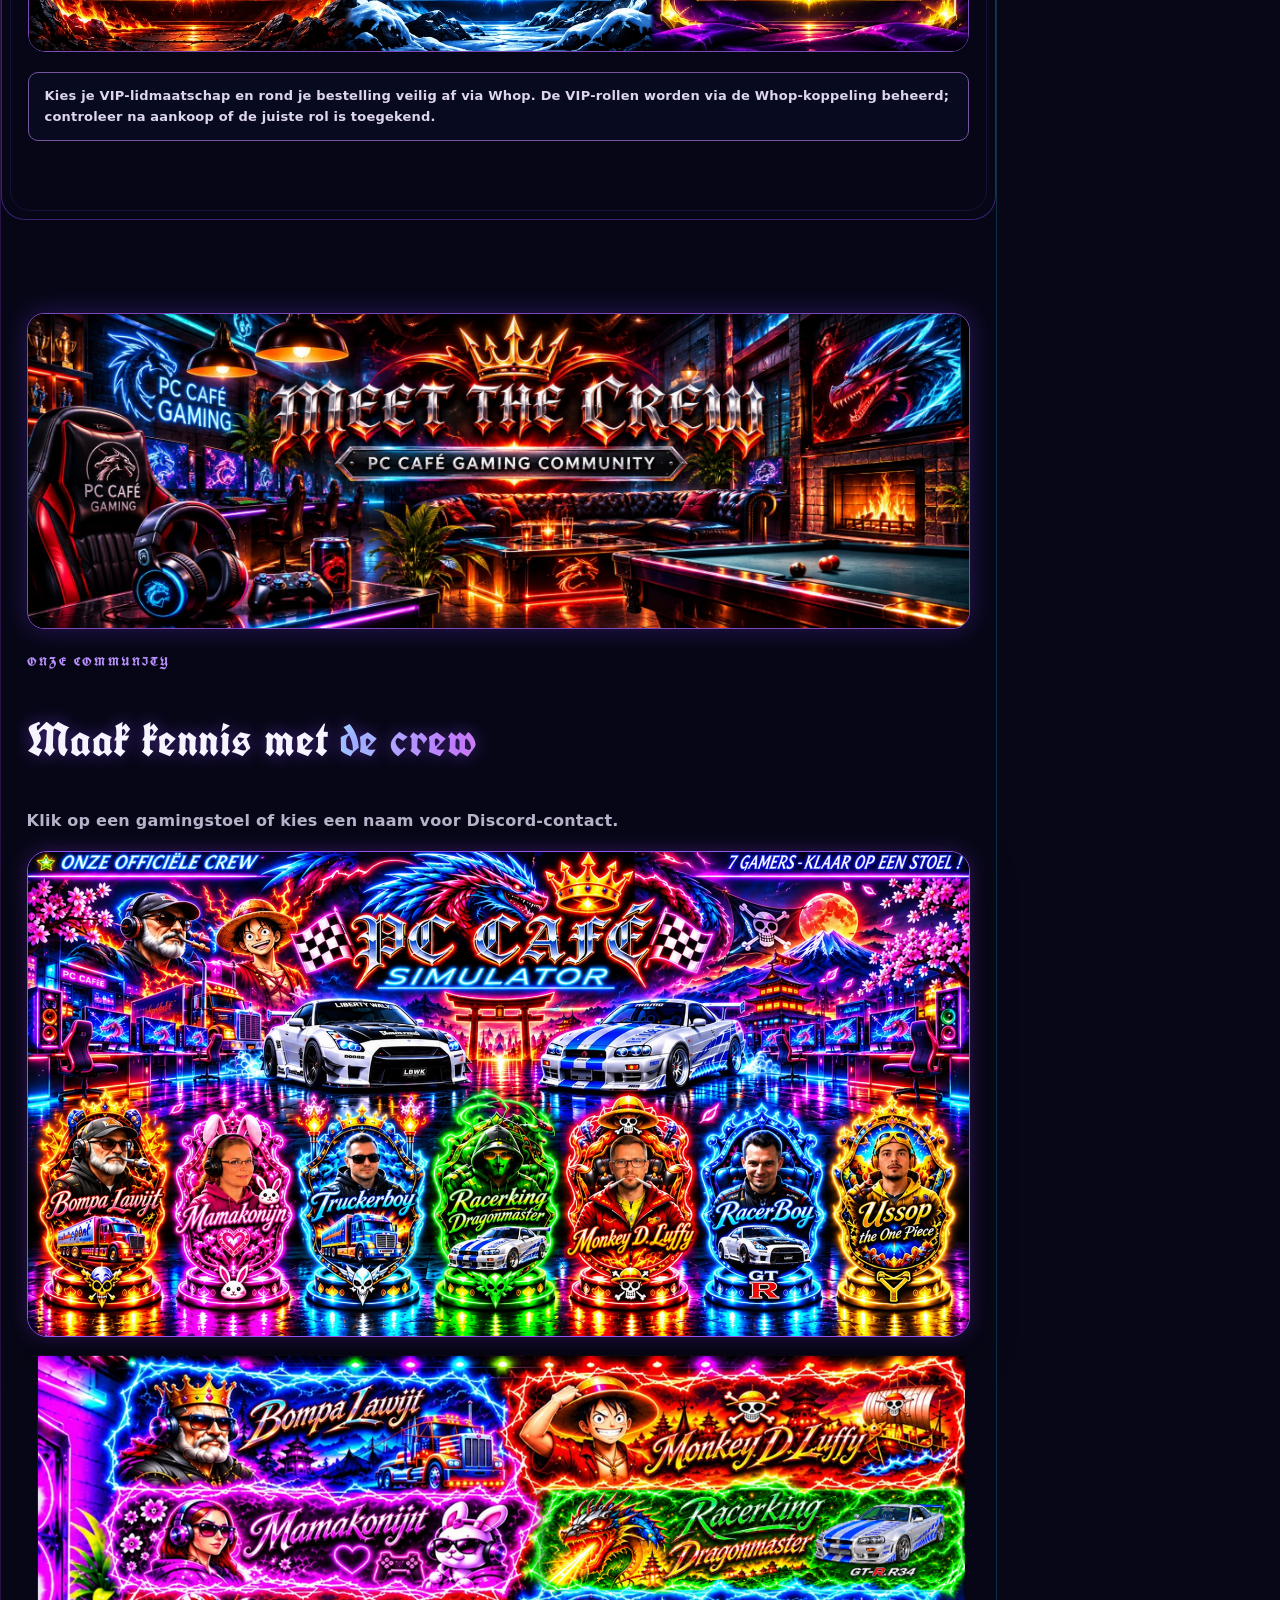
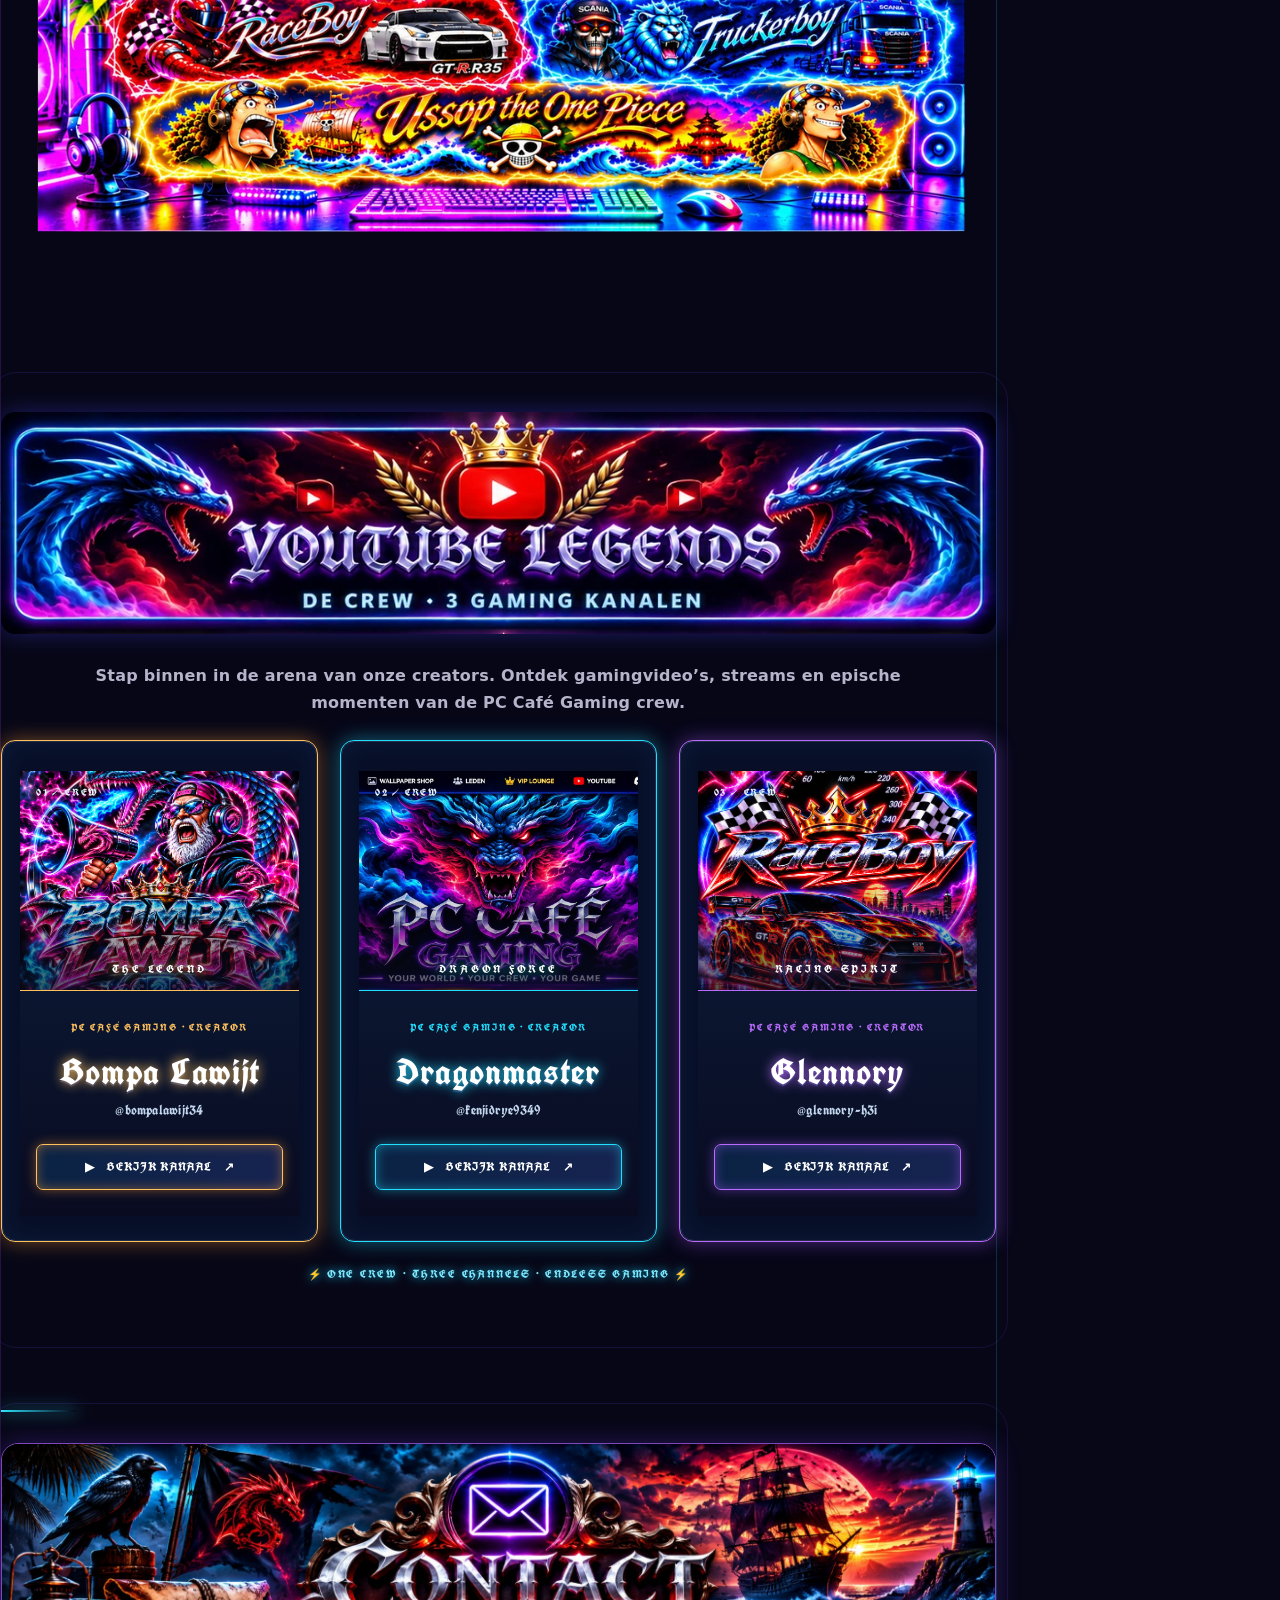
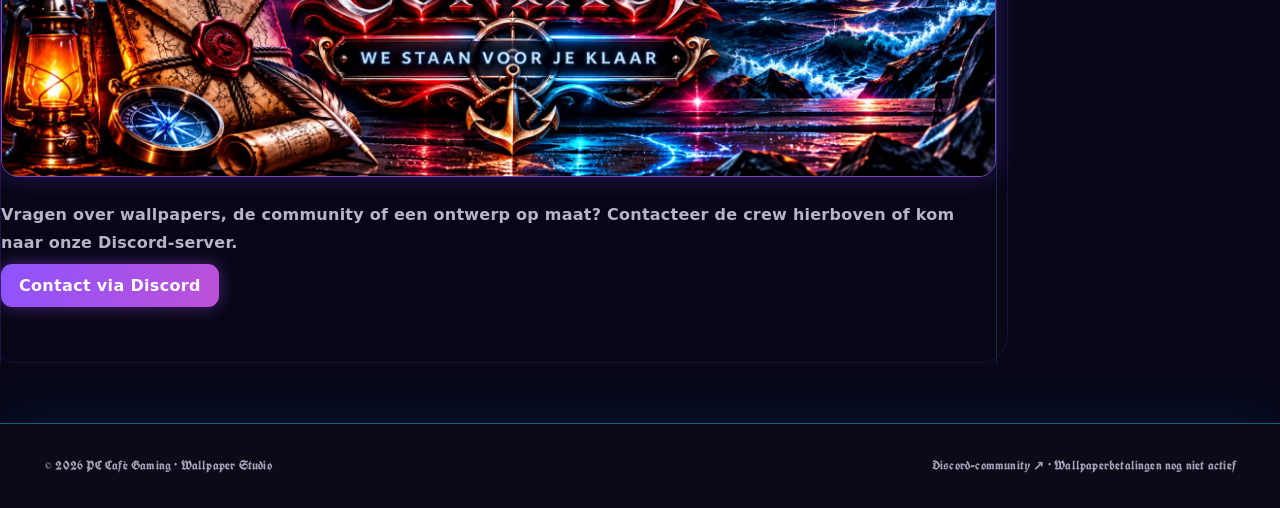
